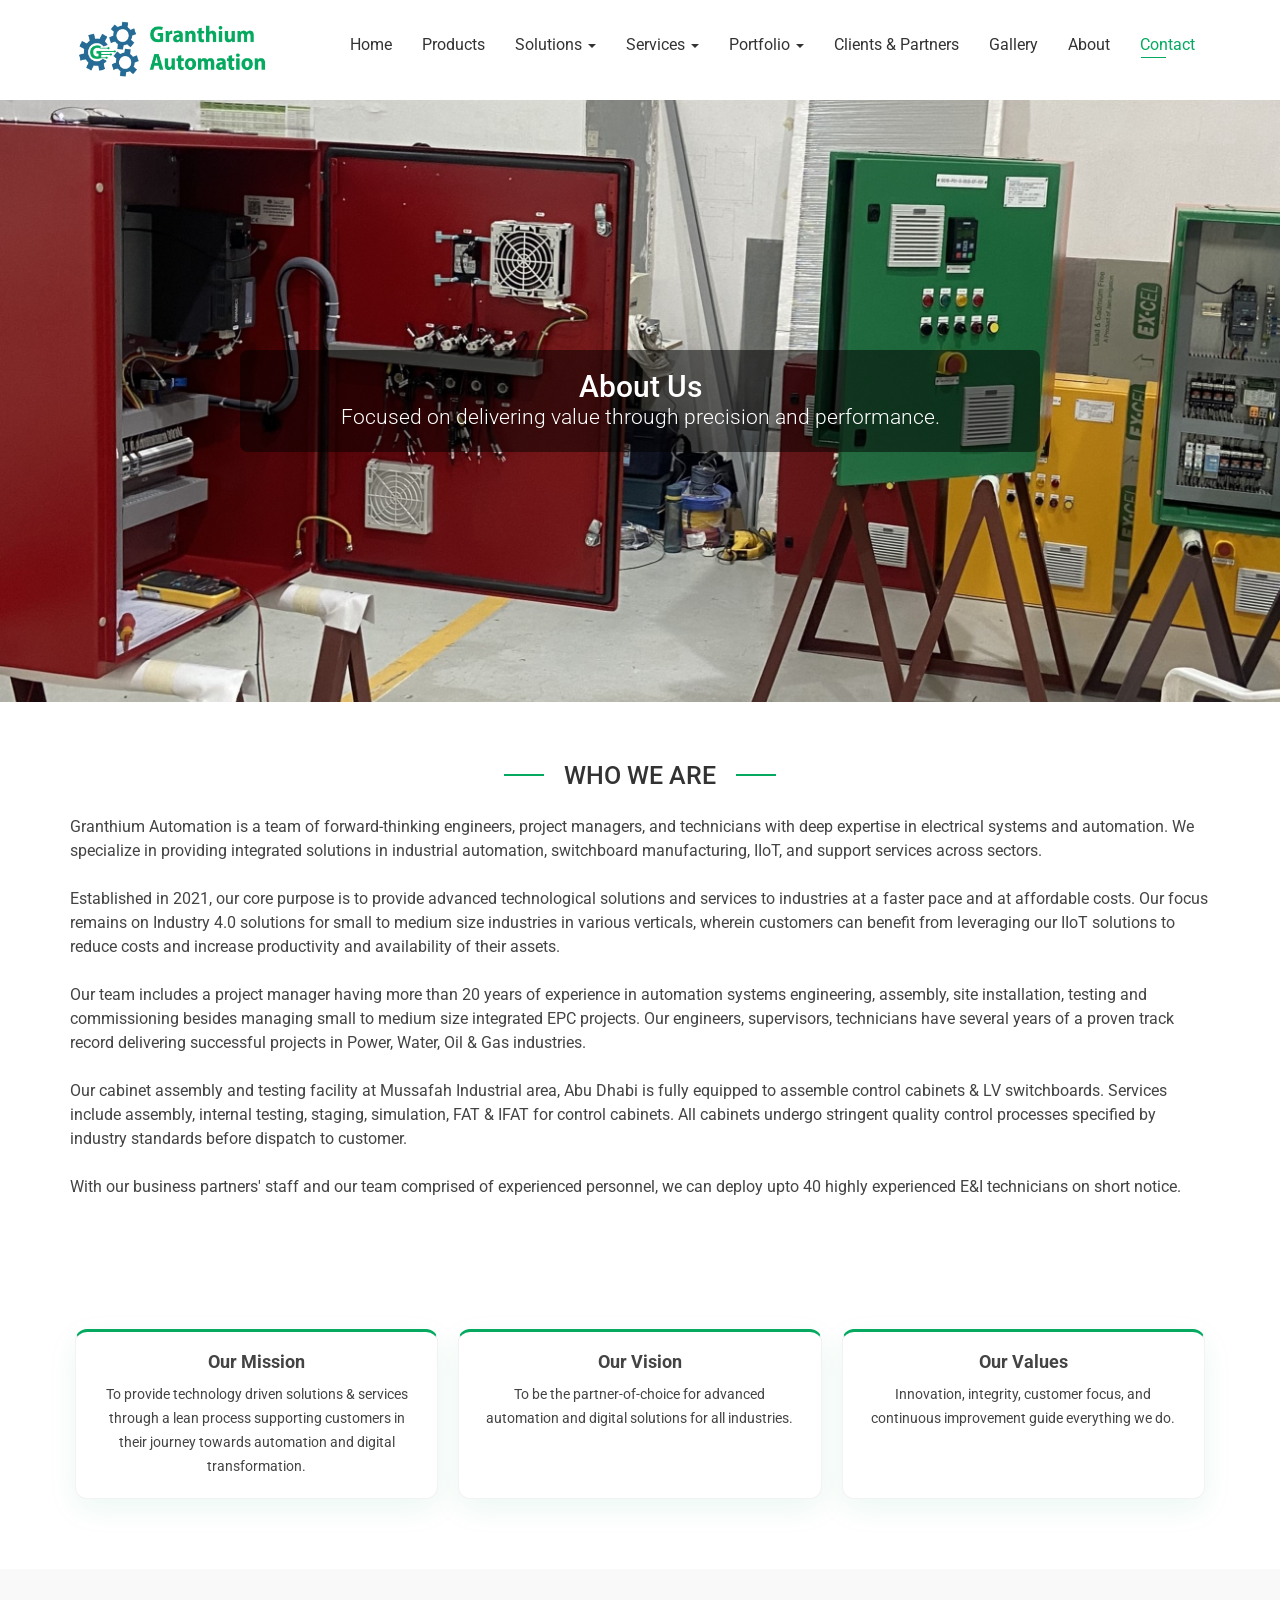
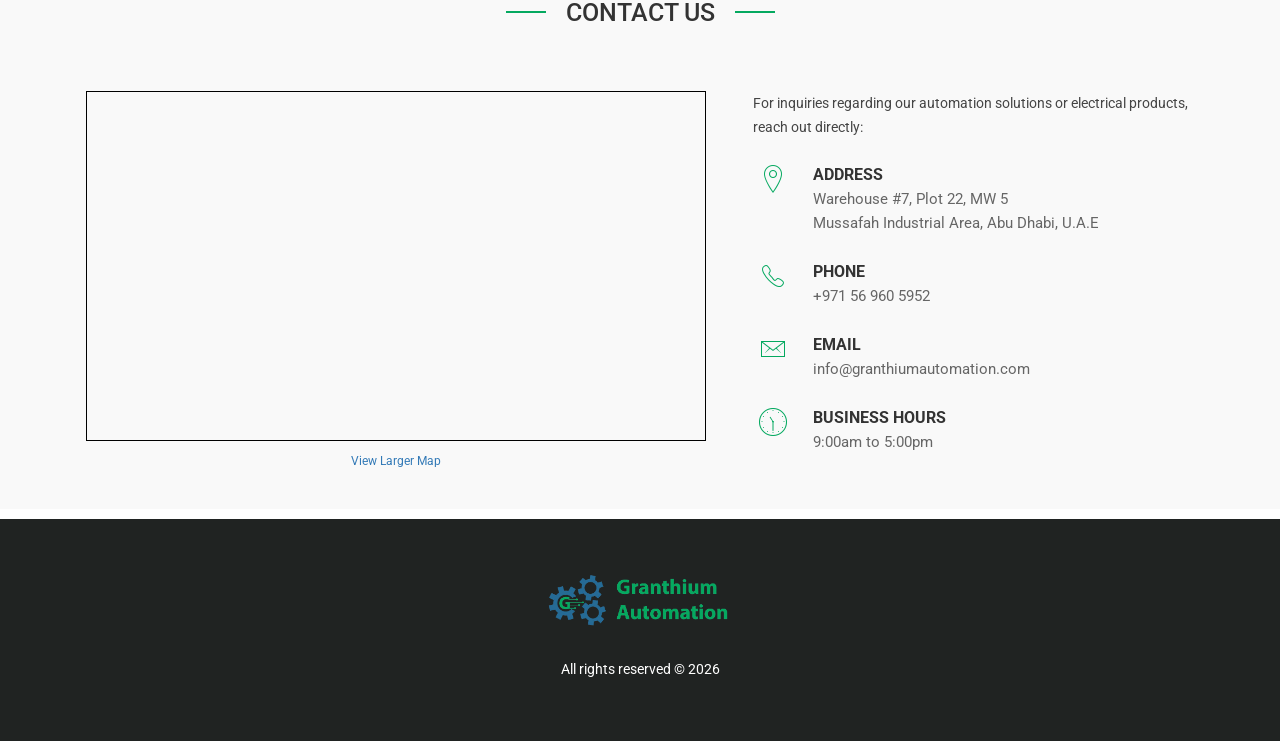
==== about.html @ 26c66a05 "del tab.css | clear links in heaad" ====
<!DOCTYPE html>
<html lang="en">

<head>
	<meta charset="UTF-8">
	<title>Granthium Automation</title>
	<link rel="icon" type="image/x-icon" href="img/favicon.png">

	<meta name="viewport" content="width=device-width, initial-scale=1">
	<meta name="description" content="Learn about Granthium Automation, a dynamic startup providing innovative control systems, IIoT, and electrical switchboard solutions since 2021.">

	<meta property="og:title" content="About Us - Granthium Automation">
	<meta property="og:image" content="%PUBLIC_URL%/img/banners/about2.jpeg">
	<meta property="og:description" content="Learn about Granthium Automation, a dynamic startup providing innovative control systems, IIoT, and electrical switchboard solutions since 2021.">
	<meta property="og:url" content="https://www.granthiumautomation.com/about.html">
	<meta property=”og:type” content=”website”>

	<!-- google fonts -->
	<link rel="preconnect" href="https://fonts.googleapis.com">
	<link rel="preconnect" href="https://fonts.gstatic.com" crossorigin>
	<link href="https://fonts.googleapis.com/css2?family=Lato:wght@100;300;400;700&family=Lora:ital@1&family=Montserrat:wght@400;700&family=Roboto:wght@100;300;400;500&display=swap" rel="stylesheet">
	

	<!-- Css link -->
	<!-- <link rel="stylesheet" href="https://code.ionicframework.com/ionicons/2.0.1/css/ionicons.min.css"> -->
	<link rel="stylesheet" href="css/ionicons.css">
	<link rel="stylesheet" href="css/owl.carousel.css">
	<link rel="stylesheet" href="css/owl.transitions.css">
	<link rel="stylesheet" href="css/animate.min.css">
	<link rel="stylesheet" href="css/lightbox.css">
	<link rel="stylesheet" href="css/bootstrap.min.css">
	<link rel="stylesheet" href="css/preloader.css">
	<link rel="stylesheet" href="css/style.css">
	<link rel="stylesheet" href="css/responsive.css">

</head>

<body id="top">
	<header id="navigation" class="navbar-fixed-top animated-header">
		<div class="container">
			<div class="navbar-header">
				<!-- responsive nav button -->
				<button type="button" class="navbar-toggle" data-toggle="collapse" data-target=".navbar-collapse">
					<span class="sr-only">Toggle navigation</span>
					<span class="icon-bar"></span>
					<span class="icon-bar"></span>
					<span class="icon-bar"></span>
				</button>
				<!-- /responsive nav button -->

				<!-- logo -->
				<div class="navbar-brand">
					<a href="index.html"><img src="img/logo1.png" height="60" width="200" alt="Granthium Logo"></a>
				</div>
				<!-- /logo -->
			</div>

			<!-- main nav -->
			<nav class="collapse navbar-collapse navbar-right" role="navigation">
				<ul id="nav" class="nav navbar-nav menu">
					<li><a href="index.html">Home</a></li>
					<li>
						<a href="products.html">Products </a>
					</li>
					<li class="dropdown">
						<a href="solutions.html" class="dropdown-toggle" data-toggle="dropdown">Solutions <b class="caret"></b></a>
						<ul class="dropdown-menu">
							<li><a href="solutions.html#automation">Industrial Automation</a></li>
							<li><a href="solutions.html#power-generation">Power Generation & Management</a></li>
							<li><a href="solutions.html#microgrid">Microgrid Solutions</a></li>
							<li><a href="solutions.html#training">Training & Simulation Modules</a></li>										</ul>
					</li>
					<li class="dropdown">
						<a href="services.html" class="dropdown-toggle" data-toggle="dropdown">Services <b class="caret"></b></a>
						<ul class="dropdown-menu">
							<li><a href="services.html">Overview</a></li>
							<li><a href="services.html#field">Field Installation</a></li>
							<li><a href="services.html#onsite">On Site Maintenance Support</a></li>
						</ul>
					</li>
					<li class="dropdown">
						<a href="portfolio.html" class="dropdown-toggle" data-toggle="dropdown">Portfolio <b class="caret"></b></a>
						<ul class="dropdown-menu">
							<li><a href="portfolio.html#oil">Oil & Gas/Chemical</a></li>
							<li><a href="portfolio.html#power">Power Generation</a></li>
							<li><a href="portfolio.html#water">Water & Waste</a></li>
                            <li><a href="portfolio.html#infra">Infrastructure</a></li>
							
						</ul>
					</li>
					<li><a href="partners.html">Clients & Partners</a></li>
					<li><a href="gallery.html">Gallery</a></li>
					<li><a href="about.html">About</a></li>
					<li><a href="index.html#contact-form">Contact</a></li>
				</ul>
			</nav>
			<!-- /main nav -->

		</div>
	</header>


	<div class="wrapper">

    <!-- Main About Section -->
        <section id="page-banner" class="about-banner">
            <div class="container">
            	<h2>About Us</h2>
            	<p class="lead">Focused on delivering value through precision and performance.</p>
            </div>
        </section>

        <section id="about-text" class="page-content section">
            <div class="container">
            <div class="row">
                <div class="col-md-12 wow fadeInUp">
					<div class="title">
                		<h2>Who We Are</h2>
					</div>
					<p>
							Granthium Automation is a team of forward-thinking engineers, project managers, and technicians with deep expertise in electrical systems and automation.
						We specialize in providing integrated solutions in industrial automation, switchboard manufacturing, IIoT, and support services across sectors.
					</p>
					<br>
					<p>
						Established in 2021, our core purpose is to provide advanced technological solutions and services to industries at a faster pace and at affordable costs. Our focus remains on Industry 4.0 solutions for small to medium size industries in various verticals, wherein customers can benefit from leveraging our IIoT solutions to reduce costs and increase productivity and availability of their assets.
						<br>
						<br>
						Our team includes a project manager having more than 20 years of experience in automation systems engineering, assembly, site installation, testing and commissioning besides managing small to medium size integrated EPC projects. Our engineers, supervisors, technicians have several years of a proven track record delivering successful projects in Power, Water, Oil & Gas industries.
						<br>
						<br>
						Our cabinet assembly and testing facility at Mussafah Industrial area, Abu Dhabi is fully equipped to assemble control cabinets & LV switchboards. Services include assembly, internal testing, staging, simulation, FAT & IFAT for control cabinets. All cabinets undergo stringent quality control processes specified by industry standards before dispatch to customer.
						<br>
						<br>
						With our business partners' staff and our team comprised of experienced personnel, we can deploy upto 40 highly experienced E&I technicians on short notice.
					</p>
                </div>
            </div>
            </div>
        </section>

        <section id="mission-vision" class="container">
            <div class="page-sections">
                <div class="page-card block text-center wow fadeInLeft">
                    <h3><strong> Our Mission </strong></h3>
                    <p>To provide technology driven solutions & services through a lean process supporting customers in their journey towards automation and digital transformation.</p>
                </div>
                <div class="page-card block text-center wow zoomIn">
                    <h3><strong>Our Vision </strong></h3>
                    <p>To be the partner-of-choice for advanced automation and digital solutions for all industries.</p>
                </div>
                <div class="page-card block text-center wow fadeInRight">
                    <h3><strong	>Our Values</strong></h3>
                    <p>Innovation, integrity, customer focus, and continuous improvement guide everything we do.</p>
                </div>
            </div>

        </section>

		<section id="contact-form" style="padding: 30px 0;">
			<div class="container">
				<div class="row">
					<div class="title">
						<h2>CONTACT US</h2>
					</div>
					<!-- map -->
					<div class="col-md-7 col">
						<div class="map">
							<div id="googleMap" style="text-align:center">
								<iframe 
								width="95%" 
								height="350" 
								src="https://www.openstreetmap.org/export/embed.html?bbox=54.46919023990632%2C24.341305013013017%2C54.473277926445014%2C24.34367301149957&amp;layer=mapnik&amp;marker=24.342489017790847%2C54.47123408317566" 
								style="border: 1px solid black">
								</iframe>
								<br/>
								<small><a target="_blank" href="https://www.openstreetmap.org/?mlat=24.342489&amp;mlon=54.471234#map=19/24.342489/54.471234">View Larger Map</a></small>
							</div>
						</div>
					</div>
					
					<div class="col-md-5 contact-info-block">
						<p>For inquiries regarding our automation solutions or electrical products, reach out directly:</p>
						<br>
						<div class="contact-item">
							<i class="ion-ios-location-outline"></i>
							<div class="contact-text">
								<strong>Address</strong>
								<p><a href="https://maps.app.goo.gl/gf9w8aL7QVT1Wx9f8" target="_blank">Warehouse #7, Plot 22, MW 5 <br>Mussafah Industrial Area, Abu Dhabi, U.A.E</a></p>
							</div>
						</div>

						<div class="contact-item">
							<i class="ion-ios-telephone-outline"></i>
							<div class="contact-text">
								<strong>Phone</strong>
								<p><a href="tel:+971569605952">+971 56 960 5952</a></p>
							</div>
						</div>

						<div class="contact-item">
							<i class="ion-ios-email-outline"></i>
							<div class="contact-text">
								<strong>Email</strong>
								<p><a href="mailto:info@granthiumautomation.com">info@granthiumautomation.com</a></p>
							</div>
						</div>
						<div class="contact-item">
							<i class="ion-ios-time-outline"></i>
							<div class="contact-text">
								<strong>Business Hours</strong>
								<p>9:00am to 5:00pm</p>
							</div>
						</div>
					</div>
				</div>
			</div>
		</section>

        <footer>
            <div class="container">
                <div class="row">
                    <div class="col-md-12">
                        <div class="block">
                            <a href="#"><img src="img/nobgfooterlogo.png" height="75" alt="footer logo"></a>
                            <p>All rights reserved © 2026</p>
                        </div>
                    </div>
                </div>
            </div>
        </footer>
    </div>
	

	<!-- load Js -->
	<script src="js/jquery-1.11.3.min.js"></script>
	<script src="js/bootstrap.min.js"></script>
	
	<script src="js/waypoints.min.js"></script>
	<script src="js/lightbox.js"></script>
	<script src="js/jquery.counterup.min.js"></script>
	<script src="js/owl.carousel.min.js"></script>
	<script src="js/html5lightbox.js"></script>
	<script src="js/jquery.mixitup.js"></script>
	<script src="js/wow.min.js"></script>
	<script src="js/jquery.scrollUp.js"></script>
	<script src="js/jquery.sticky.js"></script>
	<script src="js/jquery.nav.js"></script>
	<script src="js/main.js"></script>
</body>

</html>
---- css/preloader.css ----
#loading{
    background-color: #e74c3c;
    height: 100%;
    width: 100%;
    position: fixed;
    z-index: 1000;
    margin-top: 0px;
    top: 0px;
}
#loading-center{
    width: 100%;
    height: 100%;
    position: relative;
    }
#loading-center-absolute {
    position: absolute;
    left: 50%;
    top: 50%;
    height: 60px;
    width: 60px;
    margin-top: -30px;
    margin-left: -30px;
    -webkit-animation: loading-center-absolute 1s infinite;
    animation: loading-center-absolute 1s infinite;

}
.object{
    width: 20px;
    height: 20px;
    background-color: #FFF;
    float: left;
    -moz-border-radius: 50% 50% 50% 50%;
    -webkit-border-radius: 50% 50% 50% 50%;
    border-radius: 50% 50% 50% 50%;
    margin-right: 20px;
    margin-bottom: 20px;    
}
.object:nth-child(2n+0) {
    margin-right: 0px;

}
#object_one{
    -webkit-animation: object_one 1s infinite;
    animation: object_one 1s infinite;
    }
#object_two{
    -webkit-animation: object_two 1s infinite;
    animation: object_two 1s infinite;
    }   
#object_three{
    -webkit-animation: object_three 1s infinite;
    animation: object_three 1s infinite;
    }       
#object_four{
    -webkit-animation: object_four 1s infinite;
    animation: object_four 1s infinite;
    }       
    
@-webkit-keyframes loading-center-absolute{
100% {
    -ms-transform: rotate(360deg); 
    -webkit-transform: rotate(360deg); 
    transform: rotate(360deg); 
    }           
    
}       
@keyframes loading-center-absolute{
100% {
    -ms-transform: rotate(360deg); 
    -webkit-transform: rotate(360deg); 
    transform: rotate(360deg); 
    }
}   
    
    
                                

@-webkit-keyframes object_one{
50% {
    -ms-transform: translate(20px,20px); 
    -webkit-transform: translate(20px,20px);
    transform: translate(20px,20px);
    }
}       
@keyframes object_one{
50% {
     -ms-transform: translate(20px,20px); 
    -webkit-transform: translate(20px,20px);
    transform: translate(20px,20px);
    }
}


@-webkit-keyframes object_two{
50% {
    -ms-transform: translate(-20px,20px); 
    -webkit-transform: translate(-20px,20px);
    transform: translate(-20px,20px);
    }
}       
@keyframes object_two{
50% {
    -ms-transform: translate(-20px,20px); 
    -webkit-transform: translate(-20px,20px);
    transform: translate(-20px,20px);
    }
}



@-webkit-keyframes object_three{
50% {
    -ms-transform: translate(20px,-20px); 
    -webkit-transform: translate(20px,-20px);
    transform: translate(20px,-20px);
    }
}       
@keyframes object_three{
50% {
    -ms-transform: translate(20px,-20px); 
    -webkit-transform: translate(20px,-20px);
    transform: translate(20px,-20px);
    }
}



@-webkit-keyframes object_four{
50% {
    -ms-transform: translate(-20px,-20px); 
    -webkit-transform: translate(-20px,-20px);
    transform: translate(-20px,-20px);
    }
}       
@keyframes object_four{
50% {
    -ms-transform: translate(-20px,-20px); 
    -webkit-transform: translate(-20px,-20px);
    transform: translate(-20px,-20px);
    }
}
---- css/style.css ----
/* ==================
 *
 *google fonts 
 *
 *===================*/

/* ==================
 *
 *var section 
 *
 *===================*/
/*****  font size  ******/
/*****  Colors  ******/
/* ==================
 *
 *	Reset Class Css
 *
 *===================
 html {
  scroll-behavior: smooth;
  height: 100%;
  margin: 0;
}
*/
body {
  line-height: 24px;
  font-size: 14px;
  color: #05A960;
  font-weight: 400;
  color: #444;
  font-family: 'Roboto', sans-serif;
  height: 100%;
  margin: 0;

  display: flex;
  flex-direction: column;
}

h1 {
  font-size: 48px;
}
h2 {
  font-size: 30px;
}
h3 {
  font-size: 18px;
}
h4 {
  font-size: 16px;
}
p {
  margin: 0px;
}
h1,h2,h3,h4,h5,h6,p {
  font-family: 'Roboto', sans-serif;
  margin: 0px;
}
ul {
  padding: 0;
  margin: 0;
  list-style: none;
}
a,
a:active,
a:focus,
a:active {
  text-decoration: none !important;
}
/* ==================
 *
 *  Global Class 
 *
 *===================*/
.btn {
  font-size: 15px;
  text-transform: uppercase;
  font-weight: 300;
  padding: 12px 25px;
  border-radius: 0;
}
.nav > li > a:hover,
.nav > li > a:focus {
  background: transparent;
}
.title {
  text-align: center;
  padding-bottom: 70px;
}
.title h2 {
  color: #333;
  font-size: 25px;
  padding-bottom: 25px;
  text-transform: uppercase;
  display: inline-block;
  position: relative;
}

.title h2:before {
    content: '';
    width: 40px;
    height: 2px;
    background: #05A960;
    position: absolute;
    top: 12px;
    left: -60px;
}
.title h2:after {
    content: '';
    width: 40px;
    height: 2px;
    background: #05A960;
    position: absolute;
    top: 12px;
    right: -60px;
}
.title p {
  font-size: 16px;
  line-height: 24px;
  font-weight: 300;
  color: #817C7C;
}
#mixed-items .mix {
  display: none;
}
/* animation keyfrem */
@-webkit-keyframes wiggle {
  from {
    top: 10px;
  }
  to {
    top: 20px;
  }
}
@-moz-keyframes wiggle {
  from {
    top: 10px;
  }
  to {
    top: 20px;
  }
}
@-o-keyframes wiggle {
  from {
    top: 10px;
  }
  to {
    top: 20px;
  }
}
@keyframes wiggle {
  from {
    top: 10px;
  }
  to {
    top: 20px;
  }
}
/* ==================
 *
 *  section Class 
 *
 *===================*/
/* header style */
header {
  padding: 20px 0;
  background: #fff;
}
header .navbar {
  height: auto;
  margin-bottom: 0;
}
.is-sticky #navigation {
  background: #fff;
  z-index: 1000;
  transition: 0.3s;
  width: 100%;
  padding: 0;
}
.navbar-brand {
  padding: 0;
  height: auto;
}
.navbar-toggle {
  border-color: #333;
  transition: 0.3s;
}
.navbar-toggle .icon-bar {
  background: #333;
  transition: 0.3s;
}
.navbar-toggle:hover {
  border-color: rgb(5, 169, 96);
}
.navbar-toggle:hover .icon-bar {
  background: #05A960;
}
.menu a {
  color: #333;
  transition: 0.3s;
  position: relative;
  font-size: 16px;
}
.menu a:before {
  content: "";
  position: absolute;
  left: 16px;
  bottom: 12px;
  width: 0;
  height: 1px;
  background: #05A960;
  transition: 0.3s;
}
.menu a:hover {
  background: transparent;
  color: #05A960;
}

.menu .active a {
  color: #05A960;
}

.menu .active a:before{
  width: 25px;
}

.menu a:hover:before {
  width: 25px;
}
/* =================
   Home page style
   ================= */
#banner {
  background: url('../img/banner5.jpeg');
  background-size: cover;
  padding: 250px 0;
  position: relative;
}
#banner:before {
  position: absolute;
  z-index: 99;
  background: rgba(0, 0, 0, 0.4);
  top: 0;
  left: 0;
  right: 0;
  bottom: 0;
  content: '';
}
#banner .block {
  position: relative;
  z-index: 999;
  color: #fff;
}
#banner .block h1 {
  padding-bottom: 25px;
  /*font-size: 55px;*/
  font-size: clamp(28px, 4vw, 56px);
  font-weight: 500;
  color: #05A960;
}
#banner .block h2 {
  font-size: 18px;
  line-height: 30px;
  font-weight: 300;
}
#banner .block .btn-learn {
  border: 1px solid #fff;
  color: #fff;
  border-radius: 25px;
  margin: 0 7px;
  padding: 10px 22px;
  font-size: 14px;
  transition: 0.3s;
}
#banner .block .btn-learn:hover {
  border-color: #05A960;
  color: #05A960;
}
#banner .block .buttons {
  margin-top: 40px;
}
#banner .block .buttons a:first-child {
  margin-left: 0;
}
#banner .scrolldown {
  position: absolute;
  left: 50%;
  bottom: 18%;
}
#banner .scrolldown .scroll {
  border-radius: 100px;
  width: 25px;
  height: 45px;
  position: absolute;
  left: 50%;
  margin: 0 0 0 -15px;
  display: inline-block;
  border: 1px solid #fff;
  z-index: 99;
}
#banner .scrolldown .scroll:after {
  background: #fff;
  border-radius: 300px;
  width: 4px;
  height: 9px;
  position: absolute;
  top: 10px;
  left: 50%;
  margin: 0 0 0 -2px;
  display: block;
  content: " ";
  -webkit-animation: wiggle 0.5s linear 0s infinite alternate;
  -moz-animation: wiggle 0.5s linear 0s infinite alternate;
  -o-animation: wiggle 0.5s linear 0s infinite alternate;
  animation: wiggle 0.5s linear 0s infinite alternate;
}
#features {
  padding: 70px 0 50px 0;
}
#features .feature-block {
  padding-bottom: 35px;
}
#features .feature-block .icon-box {
  margin-bottom: 24px;
}
#features .feature-block .icon-box i {
  display: inline-block;
  line-height: 1;
  font-size: 60px;
  transition: 0.3s;
  color: #256B95;
}
#features .feature-block h4 {
  font-size: 20px;
  color: #333;
  position: relative;
  text-transform: none;
  margin-bottom: 10px;
  font-weight: 400;
}
#features .feature-block p {
  font-size: 15px;
  color: #333;
  line-height: 24px;
  font-weight: 300;
  margin-top: 20px;
  
}
#features .showcase-img {
  margin-top: 40px;
}

#control-cabinets .title {
  padding-bottom: 20px;
}
/*
#control-cabinets .graphic {
  max-width: 800px;
}
*/
#counter {
  background: url(../img/desktopphoto.jpg) no-repeat;
  background-size: cover;
  background-position: center;
  position: relative;
  text-align: center;
  padding: 100px 0;
}
#counter:before {
  content: "";
  position: absolute;
  top: 0;
  left: 0;
  width: 100%;
  height: 100%;
  background: rgba(0, 0, 0, 0.72);
}
#counter .title {
  position: relative;
}
#counter .title h2 ,#counter .title p {
  color: #fff;
}
#counter .block {
  margin-bottom: 20px;
}
#counter .block i {
  display: block;
  font-size: 40px;
  line-height: 1;
  padding-bottom: 20px;
  color: #05A960;
}
#counter .block span {
  line-height: 1;
  display: inline-block;
  color: #fff;
}
#counter .block .count-text {
  font-size: 36px;
}
#counter .block p {
  font-size: 18px;
  font-weight: 300;
  color: #fff;
  padding-top: 20px;
}
#portfolio {
  padding: 70px 0;
}
#portfolio .block .recent-work-mixMenu {
  padding-bottom: 40px;
  text-align: center;
}
#portfolio .block .recent-work-mixMenu ul li {
  display: inline-block;
  padding: 0;
}
#portfolio .block .recent-work-mixMenu ul li button {
  background: none;
  border: 0;
  font-size: 15px;
  color: #474747;
  margin: 0 20px;
  transition: 0.2s;
  text-transform: uppercase;
}
#portfolio .block .recent-work-mixMenu ul li button:hover {
  color: #256B95;
}
#portfolio .block .recent-work-mixMenu ul li button:focus {
  outline: 0;
}
#portfolio .block .recent-work-mixMenu ul li .active {
  color: #256B95;
}
#portfolio .block .recent-work-pic ul li {
  margin-bottom: 30px;
  position: relative;
}
#portfolio .block .recent-work-pic ul li:hover .overlay {
  opacity: 1;
}
#portfolio .block .recent-work-pic ul li:hover .overlay i {
  top: 40%;
  opacity: 1;
}
#portfolio .block .recent-work-pic ul li:hover .overlay h3 {
  bottom: 50%;
  opacity: 1;
}
#portfolio .block .recent-work-pic ul li .overlay {
  position: absolute;
  top: 23px;
  left: 38px;
  bottom: 23px;
  right: 38px;
  background: rgba(37, 106, 149, 0.5);
  transition: 0.3s;
  text-align: center;
  opacity: 0;
}
#portfolio .block .recent-work-pic ul li .overlay h3,
#portfolio .block .recent-work-pic ul li .overlay i {
  color: #fff;
  
}
#portfolio .block .recent-work-pic ul li .overlay h3 {
  bottom: 30%;
  left: 50%;
  opacity: 0;
  text-transform: uppercase;
  font-weight: 400;
  width: 100%;
  transition: 0.3s;
  position: absolute;
  transition-delay: 0.1s;
  transform: translateX(-50%);
}
#portfolio .block .recent-work-pic ul li .overlay i {
  top: 30%;
  opacity: 0;
  left: 50%;
  font-size: 50px;
  transition: 0.3s;
  transition-delay: 0s;
  position: absolute;
  transform: translate(-50%, 50%);
}
#portfolio .block .recent-work-pic ul li .overlay .overlay-content {
  position: absolute;
  top: 50%;
  left: 50%;
  transform: translate(-50%, -50%);
}

#html5-watermark {
  display: none !important;
}
#testimonial {
  padding: 77px 0;
}
#testimonial .col {
  position: relative;
  padding: 47px 60px;
  overflow: hidden;
}
#testimonial .col-md-6 {
    border: solid #dedede;
    border-width: 0 1px 1px 0;
    padding-bottom: 42px;
}
#testimonial .col-md-6:nth-child(3n) {
      border-right: 0;
}
#testimonial .col-md-6:nth-child(5n) {
      border-right: 0;
      border-bottom: 0;
}
#testimonial .col-md-6:nth-child(4n) {
  border-bottom: 0;
}
#testimonial .media .media-left {
  padding-right: 20px;
}
#testimonial .media .media-left a {
  position: relative;
  display: block;

}
#testimonial .media .media-left a:before {
  /*content: "\f347";*/
  position: absolute;
  left: 0;
  top: 0;
  width: 28px;
  height: 28px;
  border-radius: 100%;
  font-family: "Ionicons";
  background: #256a95;
  text-align: center;
  color: #fff;
  font-size: 13px;
  padding-top: 2px;
}

#testimonial .media .media-body {
  padding-top: 5px;
}
#testimonial .media .media-body h4 {
  color: #444;
  text-transform: uppercase;
  margin-bottom: 12px;
}
#testimonial .media .media-body p {
  font-size: 14px;
  font-family: 'Lora', serif;
  font-style: italic;
  color: #787878;
}

#pricing-table {
  padding: 100px 0 127px;
  /*background: #256B95;*/
}
#pricing-table .title h2,
#pricing-table .title p {
  color: #000;
}
#pricing-table .title h2:before, #pricing-table .title h2:after {
  background: #05A960;
}
#pricing-table .block {
  color: #000;
  margin-bottom: 60px;
  transition: all 0.2s ease-in-out;

}
#pricing-table .block:hover {
  /* Stronger glow on hover */
  box-shadow: 0 15px 35px rgba(37, 107, 149, 0.2);
  transform: translateY(-5px); /* Gentle lift effect */
  border-color: #256b95;       /* Highlight border on hover */
  transform: scale(1.05);
}
#pricing-table .block ul {
  border: 2px solid #256b95;
  padding: 35px 20px;
  min-height: 400px;
  display: flex;
  flex-direction: column;
  box-shadow: 0 4px 8px 7px rgba(37, 107, 149, 0.2);
}
#pricing-table .block ul li {
  padding: 10px 0;
}

#pricing-table .block ul li p {
  font-size: 16px;
}

#pricing-table .block ul li:first-child {
  margin-bottom: 26px;
}
#pricing-table .block ul li:first-child h3 {
  padding-bottom: 0;
  font-size: 20px;
  min-height: 72px;      /* adjust based on font-size */
  line-height: 24px;     /* 2 lines × 24px = 48px */
  display: block;
}
#pricing-table .block ul li:first-child p {
  font-size: 40px;
  line-height: 1;
  font-weight: 600;
}
#pricing-table .block ul li:first-child p span {
  font-size: 16px;
  font-weight: 300;
}
/*
#pricing-table .block ul li:last-child {
  color: #256B95;
  margin-top: 25px;
  margin-top: auto; 
}
  */
#pricing-table .block .btn-buy {
  border-color: #fff;
  border-radius: 25px;
  color: #256B95;
  font-size: 16px;
  display: inline-block;
  font-weight: 500;
  transition: 0.3s;
  background: #05A960;
  color: #fff;
}
#pricing-table .block .btn-buy {
    opacity: 0;
    -webkit-transition: -webkit-transform 0.3s, opacity 0.3s;
    transition: transform 0.3s, opacity 0.3s;
    -webkit-transform: translate3d(0, -15px, 0);
    transform: translate3d(0, -15px, 0);
}
#pricing-table .block:hover {
  background:rgba(255, 255, 255, 0.17);
}
#pricing-table .block:hover .btn-buy {
  opacity: 1;
  -webkit-transition: -webkit-transform 0.3s, opacity 0.3s;
    transition: transform 0.3s, opacity 0.3s;
    -webkit-transform: translate3d(0, 0px, 0);
    transform: translate3d(0, 0px, 0);
}
#contact-form {
  padding: 100px 0;
  background:#f9f9f9;
}
#contact-form .title {
  padding-bottom: 40px;
}
#contact-form form input,
#contact-form form textarea {
  padding: 24px 20px 0;
  border-color: #256B95;
  border-radius: 5px;
  font-size: 14px;
  color: #97a0af;
  box-shadow: none;
}
#contact-form form input {
  margin-bottom: 15px;
  padding: 24px 27px;
}
#contact-form form textarea {
  margin-bottom: 28px;
  min-height: 172px;
  resize: none;
}
#contact-form form button {
  float: right;
  color: #fff;
  font-size: 16px;
  padding: 17px 43px;
  background: #256B95;
  border-radius: 40px;
  font-weight: 600;
  border-color: transparent;
  transition: 0.3s;
}
#contact-form form button:hover {
  background: none;
  color: #256B95;
  border-color: #256B95;
}

.contact-info-block {
    padding-top: 0px;
}

.contact-item {
    display: flex;
    align-items: flex-start;
    margin-bottom: 25px; /* Spacing between sections */
}

.contact-item i {
    font-size: 32px;      /* Makes the icon large and clear */
    color: #05A960;      /* Your brand green */
    margin-right: 20px;   /* Space between icon and text */
    width: 40px;         /* Keeps icons aligned vertically */
    text-align: center;
}

.contact-text strong {
    display: block;
    font-size: 16px;
    text-transform: uppercase;
    color: #333;
}

.contact-text p {
    margin: 0;
    font-size: 15px;
    color: #666;
}

.contact-text a {
    color: #666;
    text-decoration: none;
    transition: 0.3s;
}

.contact-text a:hover {
    color: #05A960;
}
#footer-top iframe {
  width: 100%;
  height: 385px;
  transform: translateZ(0px);
  background-color: #ffffff;
  border: 0;
}
/** Google Map**/
/* line 125, ../../scss/_contact.scss */
.map #googleMap {
  min-height: 345px;
  -webkit-filter: #256a95;
  filter: #7cbae0;

}
/* ================ Home end ========================= */
/* =====================
   contact page style
   ===================== */
#global-header {
  background: url(../img/contact-slider-img.jpg);
  background-size: cover;
  background-position: center;
  padding: 150px 0 90px;
  text-align: center;
  position: relative;
}
#global-header:before {
  position: absolute;
  z-index: 99;
  background: rgba(60, 59, 72, 0.69);
  top: 0;
  left: 0;
  right: 0;
  bottom: 0;
  content: '';
  z-index: 1;
}
#global-header .block {
  position: relative;
  z-index: 10;
  color: #fff;
}
#global-header .block h1 {
  font-size: 50px;
  margin-top: 20px;
}
#global-header .block p {
  font-size: 15px;
  padding-top: 10px;
  font-family: 'Lora', serif;
}

/* ================ Contact end ========================= */
/* =====================
   Service page style
   ===================== */
#client-logo {
  padding-top: 50px;
  padding-bottom: 50px;
  text-align: center;
}
#client-logo a {
  padding: 14px 24px;
  display: block;
}
#client-logo a img {
  transition: 0.3s;
  margin: 0 auto;
}
#client-logo a:hover img {
  transform: scale(1.2);
}
footer {
  background: #202322;
  padding: 42px 0 65px 0;
  text-align: center;
  margin-top: 10px;
  
}
footer p {
  font-size: 14px;
  color: #fff;
  line-height: 1;
  padding-top: 26px;
}
/* =====================
   Blog Post
   ===================== */

/* ===== Fix dropdown link styles ===== */

.navbar-nav .dropdown-menu > li > a,
.navbar-nav .dropdown-menu > li > a:hover,
.navbar-nav .dropdown-menu > li > a:focus {
  text-decoration: none !important;
  border: none !important;
  background-image: none !important;
  color: #333 !important; /* Adjust if needed */
}

.navbar-nav .dropdown-menu > li > a::after,
.navbar-nav .dropdown-menu > li > a::before {
  content: none !important;
}
/* Targets the links inside the dropdown list */
.dropdown-menu > li > a {
    padding-top: 10px;
    padding-bottom: 10px;
}
.dropdown-menu > li > a:hover{
  background-color: #e4f7ee;
}
/* Targets the container of the dropdown items */
.navbar-nav .dropdown-menu {
    border: 2px solid #05A960; /* Using your green brand color from the toggle */
    border-radius: 4px;        /* Optional: rounds the corners slightly */
    box-shadow: 0 6px 12px rgba(0,0,0,.175); /* Optional: adds depth */
    
}
/* About us Page Banner*/
#about-text {
  padding: 60px 0;
}

#about-text .title{
  padding-bottom:0px;
}
#about-text p{
  font-size: 16px;
}
#mission-vision {
  padding: 30px 0;
}
#mission-vision h3{
  padding-bottom: 10px;
}
#page-banner {
  background-size: cover;
  padding: 250px 0;
  position: relative;
}

#page-banner:before {
  position: absolute;
  z-index: 99;
  /*background: rgba(0, 0, 0, 0.4);*/
  top: 0;
  left: 0;
  right: 0;
  bottom: 0;
  content: '';
}

.page-sections {
  display: flex;
  flex-wrap: wrap;
  gap: 20px;
  justify-content: center;
  margin-top: 40px;
  margin: 40px 20px 40px 20px;
}

.page-card {
  flex: 1 1 250px;
  background: #ffffff;
  padding: 20px;
  border-radius: 12px;
  text-align: center;
  box-shadow: 0 10px 30px rgba(5, 169, 96, 0.08);
  border: 1px solid rgba(0, 0, 0, 0.05); /* Soft border */
  border-top: 3px solid #05A960;

  transition: all 0.2s ease-in-out;
}
.page-card:hover {
  /* Stronger glow on hover */
  box-shadow: 0 15px 35px rgba(5, 169, 96, 0.15);
  transform: translateY(-5px); /* Gentle lift effect */
  border-color: #05A960;       /* Highlight border on hover */
}

#page-banner .container {
  position: relative;
  z-index: 2;
  background: rgba(0, 0, 0, 0.5); /* semi-transparent dark box */
  padding: 20px 40px;
  border-radius: 8px;
  color: #fff;
  max-width: 800px;
  display: flex;
  flex-direction: column;
}

#page-banner h2,
#page-banner .lead {
  color: #fff;
  margin: 0;
  text-align:center;
}

.about-banner {
  background-image: url('../img/banners/about2.jpeg');
}

.product-banner {
  background: url('../img/banners/products.jpeg');
}

.services-banner {
  background: url('../img/banners/services3.jpg');
}

.solutions-banner {
  background: url('../img/banners/solutions.jpeg');
}

.portfolio-banner  {
  background: url('../img/banners/portfolio.jpeg');
}

/* ---solutions.html --- */
#sol-intro-section {
  padding: 100px 0 60px;
}
#sol-intro-section .title p {
  color: #000;
}

.section-box {
  padding: 30px 15px;
  background-color: #f8f9fa; /* Light gray background */
  margin-top: 60px;
  margin-bottom: 60px;
  border-top: 1px solid #ddd;
  border-bottom: 1px solid #ddd;
}

.section-box h2 {
  font-size: 20px;
  margin-top: 20px;
  margin-bottom: 15px;
  font-weight: 600;
  color: #2c3e50;
}

.section-box p {
  font-size: 14px;
  color: #555;
}

.section-box .btn-custom {
  margin-top: 10px;
  padding: 8px 20px;
  border-radius: 25px;
  font-size: 14px;
  font-weight: 600;
  transition: 0.3s ease;
  background-color: #256B95;
}

.section-box .btn-custom:hover {
  background-color: #05A960;
  color: #fff;
  border-color: #256B95;
}

.section-icon {
  width: 80px;
  height: 80px;
  object-fit: cover;
  border-radius: 50%;
  margin-bottom: 15px;
}
.section-box ul {
  padding-left: 20px;
  margin-bottom: 20px;
}

.section-box ul li {
  margin-bottom: 8px;
  font-size: 14px;
  color: #444;
}

.section-image {
  max-width: 100%;
  height: auto;
  border-radius: 10px;
  margin-top: 20px;
}

/* IIoT Section Styling */
.iiot-section {
  margin-top: 80px;
  margin-bottom: 80px;
}

.iiot-title {
  font-weight: 700;
  text-transform: uppercase;
  margin-bottom: 10px;
  margin-top: 10px;
  color: #222;
}

.iiot-subtitle {
  font-weight: 400;
  color: #555;
  margin-bottom: 25px;
}

.iiot-text p {
  font-size: 15px;
  line-height: 1.7;
  color: #333;
  margin-bottom: 15px;
}

.iiot-benefits {
  padding-left: 18px;
  margin-top: 15px;
}

.iiot-benefits li {
  margin-bottom: 8px;
  font-size: 14px;
  color: #444;
  list-style: disc;
}
/*
.iiot-benefits li > ul > li{
  margin-top: 10px;
  margin-left: 40px;
  font-size: 14px;
  color: #444;
  list-style: circle;
}
*/
.iiot-image {
  text-align: right;
}

.iiot-image img {
  max-width: 100%;
  border-radius: 8px;
  box-shadow: 0 0 8px rgba(0,0,0,0.1);
}

html {
  scroll-padding-top: 100px; /* same height as sticky header */
}

/* --partners.html-- */
.wrapper {
    margin-top: 100px;
    min-height: 80vh; /* This ensures the content area takes up at least 80% of the screen height */
    display: flex;
    flex: 1 0 auto;
    flex-direction: column;
    justify-content: space-between;
}
@media (max-width: 1199px) and (min-width: 992px) {
  #partners {
    padding: 70px 0;
  }
}
.partner-title {
  text-align: center;

}
.partner-heading {
    color: #333;
    font-weight: 700;
    margin-bottom: 25px;
    position: relative;
    padding-bottom: 10px;
}
.partner-heading::after {
    content: '';
    position: absolute;
    bottom: 0;
    width: 50px;
    height: 3px;
    background: #05A960;
}

.partner-text p {
  font-size: 15px;
  line-height: 1.7;
  color: #333;
  margin-bottom: 15px;
}
.partner-image {
  text-align: right;
}

.partner-image img {
  max-width: 100%;
  border-radius: 8px;
  box-shadow: 0 0 8px rgba(0,0,0,0.1);
}

/* --products.html-- */
/* Sidebar Styling */
.product-sidebar {
    background: #fdfdfd;
    border: 1px solid #eee;
    border-radius: 4px;
    overflow: hidden;
}
/* 1. Large Desktop Behavior (992px and up) */

@media (min-width: 1200px) {
    .productcontainer{
      width: 1600px;
    }
    #product-sidebar.affix {
        position: fixed;
        top: 155px; /* Space below your fixed navbar */
        width: 370px; /* Fixed width for the 1/4 column */
        z-index: 100; /* Lower than navbar (usually 1030) but higher than content */
        max-height: 750px;
        overflow-y: auto; /* Adds vertical scrollbar when needed */
        overflow-x: hidden; /* Hides horizontal scrollbar */
        scrollbar-width: thin;
    }

    #product-sidebar.affix-top {
        position: static; /* Stays in the grid until scroll reaches offset */
        width: auto;
    }

    #product-sidebar.affix-bottom {
        position: absolute; /* Prevents sidebar from scrolling into footer */
        width: 262.5px; /* Fixed width for the 1/4 column */

    }
    .col-md-3 {
        position: relative;
    }
}

/* 2. Small Desktop Behavior (992px to 1199px) */
@media (max-width: 1199px) and (min-width: 992px) {
    #product-sidebar.affix {
        position: fixed;
        top: 155px; /* Space below your fixed navbar */
        width: 212.5px; /* Fixed width for the 1/4 column */
        z-index: 100; /* Lower than navbar (usually 1030) but higher than content */
        transition: all 0.3s;
        max-height: 450px;
        overflow-y: auto; /* Adds vertical scrollbar when needed */
        overflow-x: hidden; /* Hides horizontal scrollbar */
    }

    #product-sidebar.affix-top {
        position: static; /* Stays in the grid until scroll reaches offset */
        width: auto;
        transition: all 0.3s;

    }

    #product-sidebar.affix-bottom {
        position: absolute; /* Prevents sidebar from scrolling into footer */
        width: 212.5px;
    }
    .col-md-3 {
        position: relative;
    }
}

/* 3. Mobile Behavior (Everything below 991px) */
@media (max-width: 991px) {
    #product-sidebar.affix, 
    #product-sidebar.affix-top {
        position: static !important; /* Force sidebar to stay in normal flow */
        width: 100% !important;
        margin-bottom: 30px;
    }
}

.sidebar-title {
    background: #05A960; /* Company Green */
    color: #fff;
    padding: 15px;
    margin: 0;
    font-weight: 500;
    text-transform: uppercase;
    font-size: 14px;
}

.product-sidebar ul li a {
    color: #333;
    border-radius: 0;
    border-bottom: 1px solid #eee;
    padding: 12px 20px;
    transition: all 0.1s;
}

.product-sidebar ul li.active a,
.product-sidebar ul li a:hover {
    background-color: #f4f4f4 !important;
    color: #05A960 !important;
    border-left: 4px solid #05a960;
}

/* Content Area Styling */
.product-detail-block {
    margin-bottom: 60px;
    scroll-padding-top: 115px; /* adjust to your navbar height */
}

.section-heading {
    color: #333;
    font-weight: 700;
    margin-bottom: 25px;
    position: relative;
    padding-bottom: 10px;
}

.section-heading::after {
    content: '';
    position: absolute;
    left: 0;
    bottom: 0;
    width: 50px;
    height: 3px;
    background: #05A960;
}

.product-image-wrapper {
    margin-bottom: 25px;
    /*border: 1px solid #eee; */
    padding: 5px;
    background: #fff;
}

.product-description p {
    font-size: 16px;
    line-height: 1.8;
    color: #666;
}

.product-separator {
    margin: 40px 0;
    border-top: 1px solid #eee;
}


/*image.css*/
/* Image style */
#scrollUp {
    background-image: url("../img/top.png");
    bottom: 30px;
    right: 20px;
    width: 38px;    /* Width of image */
    height: 38px;   /* Height of image */
    text-indent: -9999px;
}
---- css/responsive.css ----
/* =====================
   desktop
   min-width: 768px;
   max-width: 1024px;

===================== */

@media (min-width: 768px) and (max-width: 1024px) {
  #team .team-overlay {
    padding: 10px;
  }
}

/* =====================

   Tablets
   min-width: 640px;
   max-width: 767px;

===================== */

@media (min-width: 640px) and (max-width: 767px) {
  #pricing-table .col {
    margin-bottom: 20px;
  }
  #contact-form .col {
    margin-bottom: 20px;
  }

}

/* =====================

   Small Devices
   min-width: 320px;
   max-width: 479px;

===================== */

@media (min-width: 320px) and (max-width: 479px) {
  #banner {
    text-align: center;
  }
  #banner .block .buttons a:first-child {
    margin-left: 7px;
    margin-bottom: 10px;
  }
  #testimonial .col {
    padding: 20px;
    text-align: center;
  }
  #testimonial .media .media-left {
    display: block;
    padding-right: 0;
  }
  #testimonial .media .media-left a {
    height: 78px;
    width: 78px;
    margin: 0 auto;
  }
  #testimonial .media .media-body {
    padding-right: 0;
  }
  #team .col {
    margin-bottom: 20px;
  }
  #pricing-table .col {
    margin-bottom: 20px;
  }
  #contact-form .col {
    margin-bottom: 20px;
  }

}
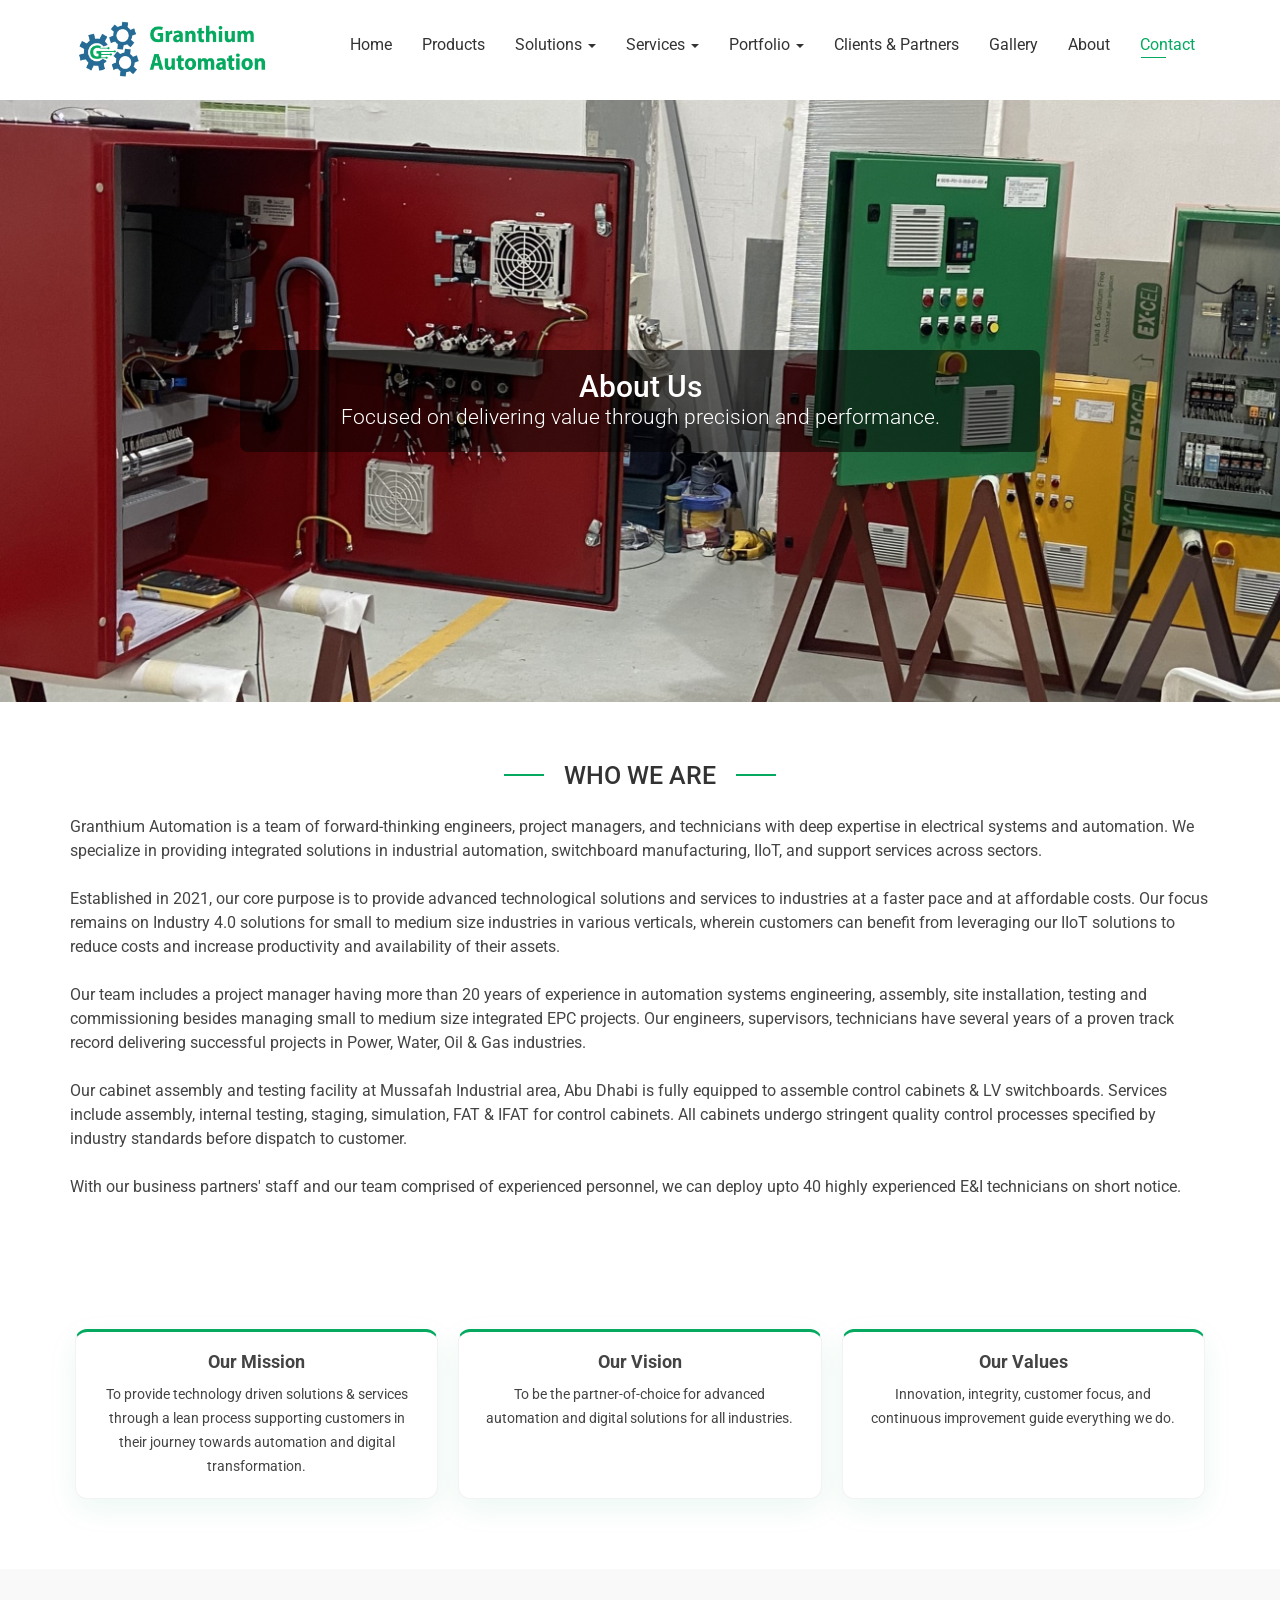
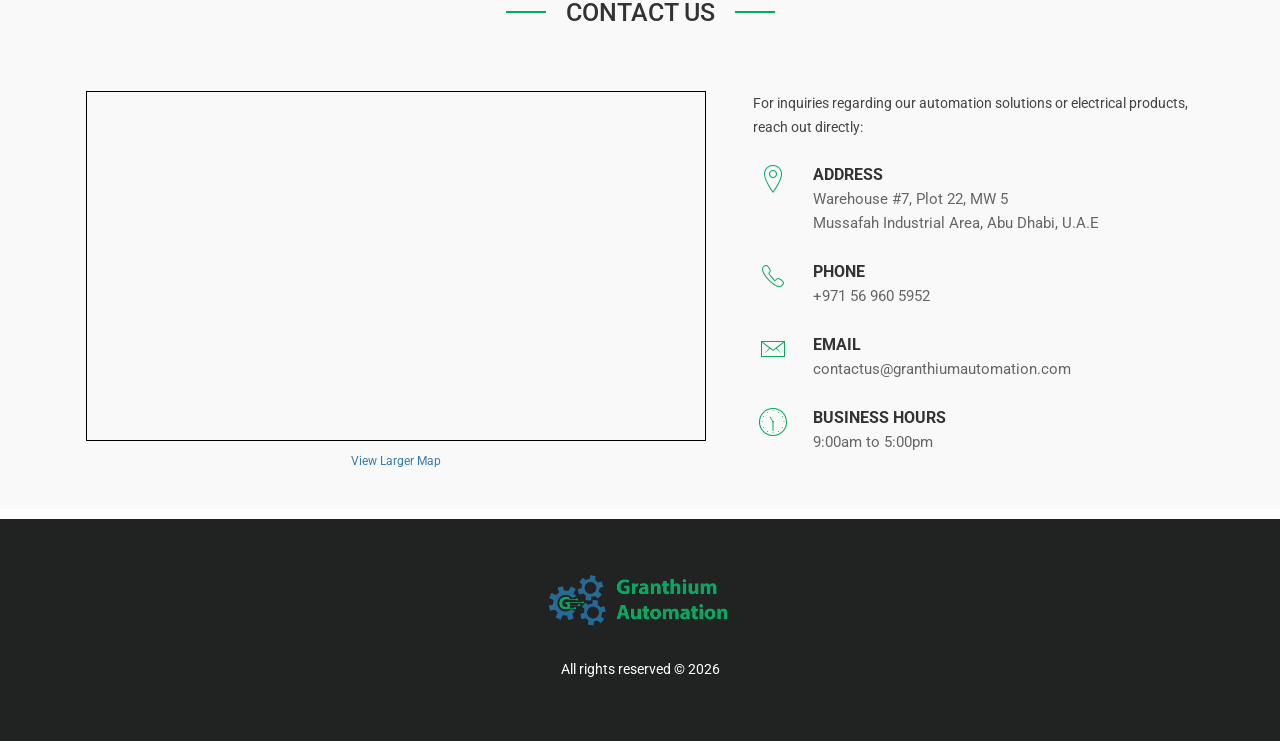
==== commit 52c0befb: "og:image tags added | contactus email added" ====
--- a/about.html
+++ b/about.html
@@ -10,7 +10,7 @@
 	<meta name="description" content="Learn about Granthium Automation, a dynamic startup providing innovative control systems, IIoT, and electrical switchboard solutions since 2021.">
 
 	<meta property="og:title" content="About Us - Granthium Automation">
-	<meta property="og:image" content="%PUBLIC_URL%/img/banners/about2.jpeg">
+	<meta property="og:image" content="https://www.granthiumautomation.com/img/banners/about2.jpeg">
 	<meta property="og:description" content="Learn about Granthium Automation, a dynamic startup providing innovative control systems, IIoT, and electrical switchboard solutions since 2021.">
 	<meta property="og:url" content="https://www.granthiumautomation.com/about.html">
 	<meta property=”og:type” content=”website”>
@@ -22,7 +22,7 @@
 	
 
 	<!-- Css link -->
-	<!-- <link rel="stylesheet" href="https://code.ionicframework.com/ionicons/2.0.1/css/ionicons.min.css"> -->
+	
 	<link rel="stylesheet" href="css/ionicons.css">
 	<link rel="stylesheet" href="css/owl.carousel.css">
 	<link rel="stylesheet" href="css/owl.transitions.css">
@@ -202,7 +202,7 @@
 							<i class="ion-ios-email-outline"></i>
 							<div class="contact-text">
 								<strong>Email</strong>
-								<p><a href="mailto:info@granthiumautomation.com">info@granthiumautomation.com</a></p>
+								<p><a href="mailto:contactus@granthiumautomation.com">contactus@granthiumautomation.com</a></p>
 							</div>
 						</div>
 						<div class="contact-item">
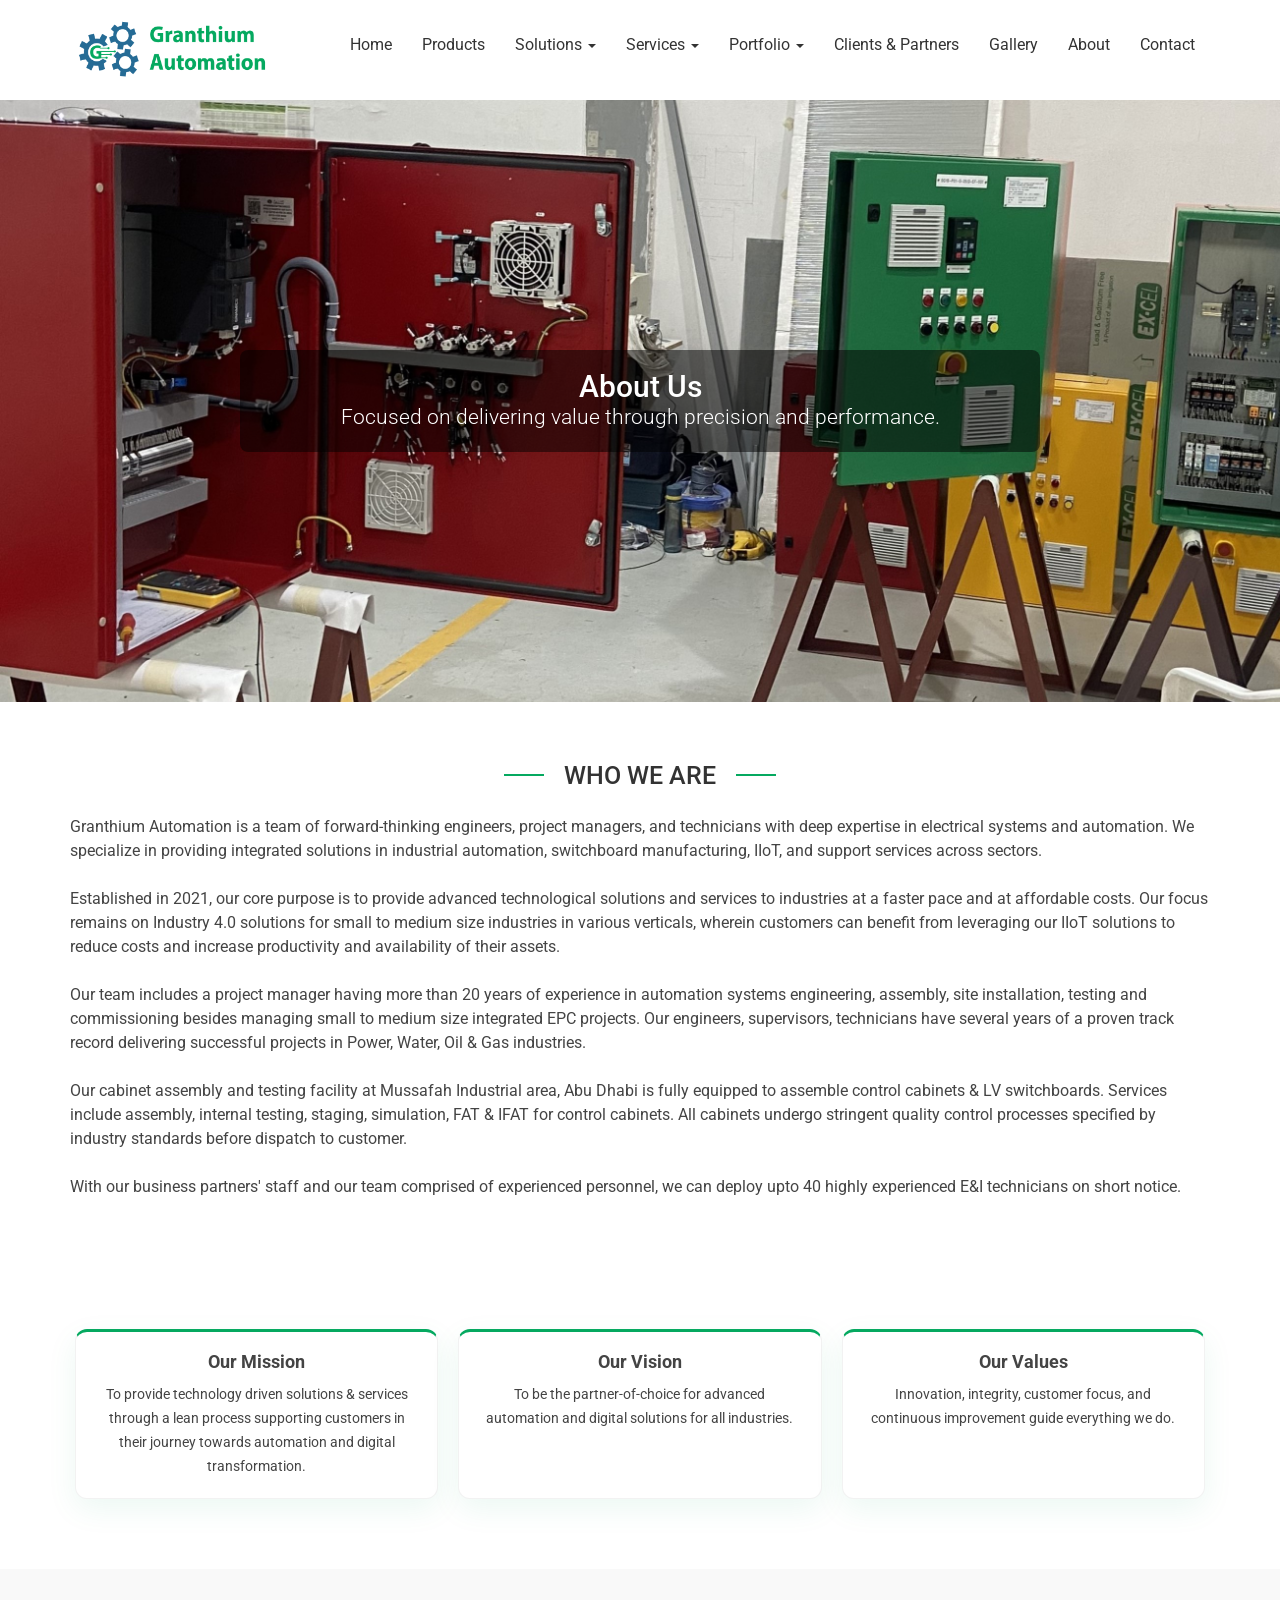
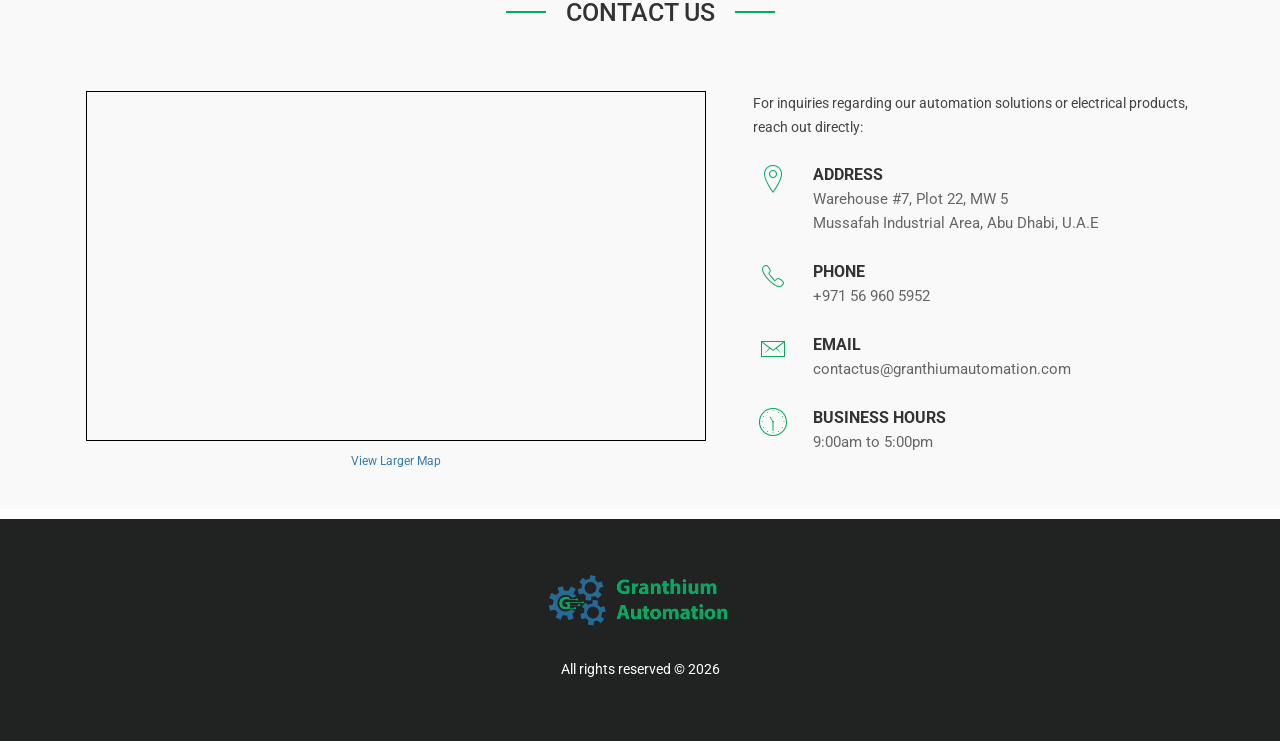
==== commit 1f062e05: "bundled css" ====
--- a/about.html
+++ b/about.html
@@ -18,20 +18,11 @@
 	<!-- google fonts -->
 	<link rel="preconnect" href="https://fonts.googleapis.com">
 	<link rel="preconnect" href="https://fonts.gstatic.com" crossorigin>
-	<link href="https://fonts.googleapis.com/css2?family=Lato:wght@100;300;400;700&family=Lora:ital@1&family=Montserrat:wght@400;700&family=Roboto:wght@100;300;400;500&display=swap" rel="stylesheet">
+	<link href="https://fonts.googleapis.com/css2?family=Lora:ital@1&family=Poppins:ital,wght@0,600&family=Roboto:wght@100;300;400;500&display=swap" rel="stylesheet">
 	
-
 	<!-- Css link -->
-	
-	<link rel="stylesheet" href="css/ionicons.css">
-	<link rel="stylesheet" href="css/owl.carousel.css">
-	<link rel="stylesheet" href="css/owl.transitions.css">
-	<link rel="stylesheet" href="css/animate.min.css">
-	<link rel="stylesheet" href="css/lightbox.css">
-	<link rel="stylesheet" href="css/bootstrap.min.css">
-	<link rel="stylesheet" href="css/preloader.css">
-	<link rel="stylesheet" href="css/style.css">
-	<link rel="stylesheet" href="css/responsive.css">
+	<link rel="stylesheet" href="css/bundle.css">
+
 
 </head>
 
--- a/css/bundle.css
+++ b/css/bundle.css
@@ -0,0 +1,5714 @@
+/*bootstrap.min.css*/
+/*!
+ * Bootstrap v3.3.5 (http://getbootstrap.com)
+ * Copyright 2011-2015 Twitter, Inc.
+ * Licensed under MIT (https://github.com/twbs/bootstrap/blob/master/LICENSE)
+ */
+/*! normalize.css v3.0.3 | MIT License | github.com/necolas/normalize.css */
+html{font-family:sans-serif;-webkit-text-size-adjust:100%;-ms-text-size-adjust:100%}body{margin:0}article,aside,details,figcaption,figure,footer,header,hgroup,main,menu,nav,section,summary{display:block}audio,canvas,progress,video{display:inline-block;vertical-align:baseline}audio:not([controls]){display:none;height:0}[hidden],template{display:none}a{background-color:#fff0}a:active,a:hover{outline:0}abbr[title]{border-bottom:1px dotted}b,strong{font-weight:700}dfn{font-style:italic}h1{margin:.67em 0;font-size:2em}mark{color:#000;background:#ff0}small{font-size:80%}sub,sup{position:relative;font-size:75%;line-height:0;vertical-align:baseline}sup{top:-.5em}sub{bottom:-.25em}img{border:0}svg:not(:root){overflow:hidden}figure{margin:1em 40px}hr{height:0;-webkit-box-sizing:content-box;-moz-box-sizing:content-box;box-sizing:content-box}pre{overflow:auto}code,kbd,pre,samp{font-family:monospace,monospace;font-size:1em}button,input,optgroup,select,textarea{margin:0;font:inherit;color:inherit}button{overflow:visible}button,select{text-transform:none}button,html input[type=button],input[type=reset],input[type=submit]{-webkit-appearance:button;cursor:pointer}button[disabled],html input[disabled]{cursor:default}button::-moz-focus-inner,input::-moz-focus-inner{padding:0;border:0}input{line-height:normal}input[type=checkbox],input[type=radio]{-webkit-box-sizing:border-box;-moz-box-sizing:border-box;box-sizing:border-box;padding:0}input[type=number]::-webkit-inner-spin-button,input[type=number]::-webkit-outer-spin-button{height:auto}input[type=search]{-webkit-box-sizing:content-box;-moz-box-sizing:content-box;box-sizing:content-box;-webkit-appearance:textfield}input[type=search]::-webkit-search-cancel-button,input[type=search]::-webkit-search-decoration{-webkit-appearance:none}fieldset{padding:.35em .625em .75em;margin:0 2px;border:1px solid silver}legend{padding:0;border:0}textarea{overflow:auto}optgroup{font-weight:700}table{border-spacing:0;border-collapse:collapse}td,th{padding:0}
+/*! Source: https://github.com/h5bp/html5-boilerplate/blob/master/src/css/main.css */
+@media print{*,:after,:before{color:#000!important;text-shadow:none!important;background:0 0!important;-webkit-box-shadow:none!important;box-shadow:none!important}a,a:visited{text-decoration:underline}a[href]:after{content:" ("attr(href) ")"}abbr[title]:after{content:" ("attr(title) ")"}a[href^="javascript:"]:after,a[href^="#"]:after{content:""}blockquote,pre{border:1px solid #999;page-break-inside:avoid}thead{display:table-header-group}img,tr{page-break-inside:avoid}img{max-width:100%!important}h2,h3,p{orphans:3;widows:3}h2,h3{page-break-after:avoid}.navbar{display:none}.btn>.caret,.dropup>.btn>.caret{border-top-color:#000!important}.label{border:1px solid #000}.table{border-collapse:collapse!important}.table td,.table th{background-color:#fff!important}.table-bordered td,.table-bordered th{border:1px solid #ddd!important}}@font-face{font-family:'Glyphicons Halflings';src:url(../fonts/glyphicons-halflings-regular.eot);src:url(../fonts/glyphicons-halflings-regular.eot?#iefix) format('embedded-opentype'),url(../fonts/glyphicons-halflings-regular.woff2) format('woff2'),url(../fonts/glyphicons-halflings-regular.woff) format('woff'),url(../fonts/glyphicons-halflings-regular.ttf) format('truetype'),url(../fonts/glyphicons-halflings-regular.svg#glyphicons_halflingsregular) format('svg')}*{-webkit-box-sizing:border-box;-moz-box-sizing:border-box;box-sizing:border-box}:after,:before{-webkit-box-sizing:border-box;-moz-box-sizing:border-box;box-sizing:border-box}html{font-size:10px;-webkit-tap-highlight-color:#fff0}body{font-family:"Helvetica Neue",Helvetica,Arial,sans-serif;font-size:14px;line-height:1.42857143;color:#333;background-color:#fff}button,input,select,textarea{font-family:inherit;font-size:inherit;line-height:inherit}a{color:#337ab7;text-decoration:none}a:focus,a:hover{color:#23527c;text-decoration:underline}a:focus{outline:thin dotted;outline:5px auto -webkit-focus-ring-color;outline-offset:-2px}figure{margin:0}img{vertical-align:middle}.carousel-inner>.item>a>img,.carousel-inner>.item>img,.img-responsive,.thumbnail a>img,.thumbnail>img{display:block;max-width:100%;height:auto}.img-rounded{border-radius:6px}.img-thumbnail{display:inline-block;max-width:100%;height:auto;padding:4px;line-height:1.42857143;background-color:#fff;border:1px solid #ddd;border-radius:4px;-webkit-transition:all .2s ease-in-out;-o-transition:all .2s ease-in-out;transition:all .2s ease-in-out}.img-circle{border-radius:50%}hr{margin-top:20px;margin-bottom:20px;border:0;border-top:1px solid #eee}.sr-only{position:absolute;width:1px;height:1px;padding:0;margin:-1px;overflow:hidden;clip:rect(0,0,0,0);border:0}.sr-only-focusable:active,.sr-only-focusable:focus{position:static;width:auto;height:auto;margin:0;overflow:visible;clip:auto}[role=button]{cursor:pointer}.h1,.h2,.h3,.h4,.h5,.h6,h1,h2,h3,h4,h5,h6{font-family:inherit;font-weight:500;line-height:1.1;color:inherit}.h1 .small,.h1 small,.h2 .small,.h2 small,.h3 .small,.h3 small,.h4 .small,.h4 small,.h5 .small,.h5 small,.h6 .small,.h6 small,h1 .small,h1 small,h2 .small,h2 small,h3 .small,h3 small,h4 .small,h4 small,h5 .small,h5 small,h6 .small,h6 small{font-weight:400;line-height:1;color:#777}.h1,.h2,.h3,h1,h2,h3{margin-top:20px;margin-bottom:10px}.h1 .small,.h1 small,.h2 .small,.h2 small,.h3 .small,.h3 small,h1 .small,h1 small,h2 .small,h2 small,h3 .small,h3 small{font-size:65%}.h4,.h5,.h6,h4,h5,h6{margin-top:10px;margin-bottom:10px}.h4 .small,.h4 small,.h5 .small,.h5 small,.h6 .small,.h6 small,h4 .small,h4 small,h5 .small,h5 small,h6 .small,h6 small{font-size:75%}.h1,h1{font-size:36px}.h2,h2{font-size:30px}.h3,h3{font-size:24px}.h4,h4{font-size:18px}.h5,h5{font-size:14px}.h6,h6{font-size:12px}p{margin:0 0 10px}.lead{margin-bottom:20px;font-size:16px;font-weight:300;line-height:1.4}@media (min-width:768px){.lead{font-size:21px}}.small,small{font-size:85%}.mark,mark{padding:.2em;background-color:#fcf8e3}.text-left{text-align:left}.text-right{text-align:right}.text-center{text-align:center}.text-justify{text-align:justify}.text-nowrap{white-space:nowrap}.text-lowercase{text-transform:lowercase}.text-uppercase{text-transform:uppercase}.text-capitalize{text-transform:capitalize}.text-muted{color:#777}.text-primary{color:#337ab7}a.text-primary:focus,a.text-primary:hover{color:#286090}.text-success{color:#3c763d}a.text-success:focus,a.text-success:hover{color:#2b542c}.text-info{color:#31708f}a.text-info:focus,a.text-info:hover{color:#245269}.text-warning{color:#8a6d3b}a.text-warning:focus,a.text-warning:hover{color:#66512c}.text-danger{color:#a94442}a.text-danger:focus,a.text-danger:hover{color:#843534}.bg-primary{color:#fff;background-color:#337ab7}a.bg-primary:focus,a.bg-primary:hover{background-color:#286090}.bg-success{background-color:#dff0d8}a.bg-success:focus,a.bg-success:hover{background-color:#c1e2b3}.bg-info{background-color:#d9edf7}a.bg-info:focus,a.bg-info:hover{background-color:#afd9ee}.bg-warning{background-color:#fcf8e3}a.bg-warning:focus,a.bg-warning:hover{background-color:#f7ecb5}.bg-danger{background-color:#f2dede}a.bg-danger:focus,a.bg-danger:hover{background-color:#e4b9b9}.page-header{padding-bottom:9px;margin:40px 0 20px;border-bottom:1px solid #eee}ol,ul{margin-top:0;margin-bottom:10px}ol ol,ol ul,ul ol,ul ul{margin-bottom:0}.list-unstyled{padding-left:0;list-style:none}.list-inline{padding-left:0;margin-left:-5px;list-style:none}.list-inline>li{display:inline-block;padding-right:5px;padding-left:5px}dl{margin-top:0;margin-bottom:20px}dd,dt{line-height:1.42857143}dt{font-weight:700}dd{margin-left:0}@media (min-width:768px){.dl-horizontal dt{float:left;width:160px;overflow:hidden;clear:left;text-align:right;text-overflow:ellipsis;white-space:nowrap}.dl-horizontal dd{margin-left:180px}}abbr[data-original-title],abbr[title]{cursor:help;border-bottom:1px dotted #777}.initialism{font-size:90%;text-transform:uppercase}address{margin-bottom:20px;font-style:normal;line-height:1.42857143}code,kbd,pre,samp{font-family:Menlo,Monaco,Consolas,"Courier New",monospace}code{padding:2px 4px;font-size:90%;color:#c7254e;background-color:#f9f2f4;border-radius:4px}kbd{padding:2px 4px;font-size:90%;color:#fff;background-color:#333;border-radius:3px;-webkit-box-shadow:inset 0 -1px 0 rgb(0 0 0 / .25);box-shadow:inset 0 -1px 0 rgb(0 0 0 / .25)}kbd kbd{padding:0;font-size:100%;font-weight:700;-webkit-box-shadow:none;box-shadow:none}pre{display:block;padding:9.5px;margin:0 0 10px;font-size:13px;line-height:1.42857143;color:#333;word-break:break-all;word-wrap:break-word;background-color:#f5f5f5;border:1px solid #ccc;border-radius:4px}pre code{padding:0;font-size:inherit;color:inherit;white-space:pre-wrap;background-color:#fff0;border-radius:0}.pre-scrollable{max-height:340px;overflow-y:scroll}.container{padding-right:15px;padding-left:15px;margin-right:auto;margin-left:auto}@media (min-width:768px){.container{width:750px}}@media (min-width:992px){.container{width:970px}}@media (min-width:1200px){.container{width:1170px}}.container-fluid{padding-right:15px;padding-left:15px;margin-right:auto;margin-left:auto}.row{margin-right:-15px;margin-left:-15px}.col-lg-1,.col-lg-10,.col-lg-11,.col-lg-12,.col-lg-2,.col-lg-3,.col-lg-4,.col-lg-5,.col-lg-6,.col-lg-7,.col-lg-8,.col-lg-9,.col-md-1,.col-md-10,.col-md-11,.col-md-12,.col-md-2,.col-md-3,.col-md-4,.col-md-5,.col-md-6,.col-md-7,.col-md-8,.col-md-9,.col-sm-1,.col-sm-10,.col-sm-11,.col-sm-12,.col-sm-2,.col-sm-3,.col-sm-4,.col-sm-5,.col-sm-6,.col-sm-7,.col-sm-8,.col-sm-9,.col-xs-1,.col-xs-10,.col-xs-11,.col-xs-12,.col-xs-2,.col-xs-3,.col-xs-4,.col-xs-5,.col-xs-6,.col-xs-7,.col-xs-8,.col-xs-9{position:relative;min-height:1px;padding-right:15px;padding-left:15px}.col-xs-1,.col-xs-10,.col-xs-11,.col-xs-12,.col-xs-2,.col-xs-3,.col-xs-4,.col-xs-5,.col-xs-6,.col-xs-7,.col-xs-8,.col-xs-9{float:left}.col-xs-12{width:100%}.col-xs-11{width:91.66666667%}.col-xs-10{width:83.33333333%}.col-xs-9{width:75%}.col-xs-8{width:66.66666667%}.col-xs-7{width:58.33333333%}.col-xs-6{width:50%}.col-xs-5{width:41.66666667%}.col-xs-4{width:33.33333333%}.col-xs-3{width:25%}.col-xs-2{width:16.66666667%}.col-xs-1{width:8.33333333%}.col-xs-pull-12{right:100%}.col-xs-pull-11{right:91.66666667%}.col-xs-pull-10{right:83.33333333%}.col-xs-pull-9{right:75%}.col-xs-pull-8{right:66.66666667%}.col-xs-pull-7{right:58.33333333%}.col-xs-pull-6{right:50%}.col-xs-pull-5{right:41.66666667%}.col-xs-pull-4{right:33.33333333%}.col-xs-pull-3{right:25%}.col-xs-pull-2{right:16.66666667%}.col-xs-pull-1{right:8.33333333%}.col-xs-pull-0{right:auto}.col-xs-push-12{left:100%}.col-xs-push-11{left:91.66666667%}.col-xs-push-10{left:83.33333333%}.col-xs-push-9{left:75%}.col-xs-push-8{left:66.66666667%}.col-xs-push-7{left:58.33333333%}.col-xs-push-6{left:50%}.col-xs-push-5{left:41.66666667%}.col-xs-push-4{left:33.33333333%}.col-xs-push-3{left:25%}.col-xs-push-2{left:16.66666667%}.col-xs-push-1{left:8.33333333%}.col-xs-push-0{left:auto}.col-xs-offset-12{margin-left:100%}.col-xs-offset-11{margin-left:91.66666667%}.col-xs-offset-10{margin-left:83.33333333%}.col-xs-offset-9{margin-left:75%}.col-xs-offset-8{margin-left:66.66666667%}.col-xs-offset-7{margin-left:58.33333333%}.col-xs-offset-6{margin-left:50%}.col-xs-offset-5{margin-left:41.66666667%}.col-xs-offset-4{margin-left:33.33333333%}.col-xs-offset-3{margin-left:25%}.col-xs-offset-2{margin-left:16.66666667%}.col-xs-offset-1{margin-left:8.33333333%}.col-xs-offset-0{margin-left:0}@media (min-width:768px){.col-sm-1,.col-sm-10,.col-sm-11,.col-sm-12,.col-sm-2,.col-sm-3,.col-sm-4,.col-sm-5,.col-sm-6,.col-sm-7,.col-sm-8,.col-sm-9{float:left}.col-sm-12{width:100%}.col-sm-11{width:91.66666667%}.col-sm-10{width:83.33333333%}.col-sm-9{width:75%}.col-sm-8{width:66.66666667%}.col-sm-7{width:58.33333333%}.col-sm-6{width:50%}.col-sm-5{width:41.66666667%}.col-sm-4{width:33.33333333%}.col-sm-3{width:25%}.col-sm-2{width:16.66666667%}.col-sm-1{width:8.33333333%}.col-sm-pull-12{right:100%}.col-sm-pull-11{right:91.66666667%}.col-sm-pull-10{right:83.33333333%}.col-sm-pull-9{right:75%}.col-sm-pull-8{right:66.66666667%}.col-sm-pull-7{right:58.33333333%}.col-sm-pull-6{right:50%}.col-sm-pull-5{right:41.66666667%}.col-sm-pull-4{right:33.33333333%}.col-sm-pull-3{right:25%}.col-sm-pull-2{right:16.66666667%}.col-sm-pull-1{right:8.33333333%}.col-sm-pull-0{right:auto}.col-sm-push-12{left:100%}.col-sm-push-11{left:91.66666667%}.col-sm-push-10{left:83.33333333%}.col-sm-push-9{left:75%}.col-sm-push-8{left:66.66666667%}.col-sm-push-7{left:58.33333333%}.col-sm-push-6{left:50%}.col-sm-push-5{left:41.66666667%}.col-sm-push-4{left:33.33333333%}.col-sm-push-3{left:25%}.col-sm-push-2{left:16.66666667%}.col-sm-push-1{left:8.33333333%}.col-sm-push-0{left:auto}.col-sm-offset-12{margin-left:100%}.col-sm-offset-11{margin-left:91.66666667%}.col-sm-offset-10{margin-left:83.33333333%}.col-sm-offset-9{margin-left:75%}.col-sm-offset-8{margin-left:66.66666667%}.col-sm-offset-7{margin-left:58.33333333%}.col-sm-offset-6{margin-left:50%}.col-sm-offset-5{margin-left:41.66666667%}.col-sm-offset-4{margin-left:33.33333333%}.col-sm-offset-3{margin-left:25%}.col-sm-offset-2{margin-left:16.66666667%}.col-sm-offset-1{margin-left:8.33333333%}.col-sm-offset-0{margin-left:0}}@media (min-width:992px){.col-md-1,.col-md-10,.col-md-11,.col-md-12,.col-md-2,.col-md-3,.col-md-4,.col-md-5,.col-md-6,.col-md-7,.col-md-8,.col-md-9{float:left}.col-md-12{width:100%}.col-md-11{width:91.66666667%}.col-md-10{width:83.33333333%}.col-md-9{width:75%}.col-md-8{width:66.66666667%}.col-md-7{width:58.33333333%}.col-md-6{width:50%}.col-md-5{width:41.66666667%}.col-md-4{width:33.33333333%}.col-md-3{width:25%}.col-md-2{width:16.66666667%}.col-md-1{width:8.33333333%}.col-md-pull-12{right:100%}.col-md-pull-11{right:91.66666667%}.col-md-pull-10{right:83.33333333%}.col-md-pull-9{right:75%}.col-md-pull-8{right:66.66666667%}.col-md-pull-7{right:58.33333333%}.col-md-pull-6{right:50%}.col-md-pull-5{right:41.66666667%}.col-md-pull-4{right:33.33333333%}.col-md-pull-3{right:25%}.col-md-pull-2{right:16.66666667%}.col-md-pull-1{right:8.33333333%}.col-md-pull-0{right:auto}.col-md-push-12{left:100%}.col-md-push-11{left:91.66666667%}.col-md-push-10{left:83.33333333%}.col-md-push-9{left:75%}.col-md-push-8{left:66.66666667%}.col-md-push-7{left:58.33333333%}.col-md-push-6{left:50%}.col-md-push-5{left:41.66666667%}.col-md-push-4{left:33.33333333%}.col-md-push-3{left:25%}.col-md-push-2{left:16.66666667%}.col-md-push-1{left:8.33333333%}.col-md-push-0{left:auto}.col-md-offset-12{margin-left:100%}.col-md-offset-11{margin-left:91.66666667%}.col-md-offset-10{margin-left:83.33333333%}.col-md-offset-9{margin-left:75%}.col-md-offset-8{margin-left:66.66666667%}.col-md-offset-7{margin-left:58.33333333%}.col-md-offset-6{margin-left:50%}.col-md-offset-5{margin-left:41.66666667%}.col-md-offset-4{margin-left:33.33333333%}.col-md-offset-3{margin-left:25%}.col-md-offset-2{margin-left:16.66666667%}.col-md-offset-1{margin-left:8.33333333%}.col-md-offset-0{margin-left:0}}@media (min-width:1200px){.col-lg-1,.col-lg-10,.col-lg-11,.col-lg-12,.col-lg-2,.col-lg-3,.col-lg-4,.col-lg-5,.col-lg-6,.col-lg-7,.col-lg-8,.col-lg-9{float:left}.col-lg-12{width:100%}.col-lg-11{width:91.66666667%}.col-lg-10{width:83.33333333%}.col-lg-9{width:75%}.col-lg-8{width:66.66666667%}.col-lg-7{width:58.33333333%}.col-lg-6{width:50%}.col-lg-5{width:41.66666667%}.col-lg-4{width:33.33333333%}.col-lg-3{width:25%}.col-lg-2{width:16.66666667%}.col-lg-1{width:8.33333333%}.col-lg-pull-12{right:100%}.col-lg-pull-11{right:91.66666667%}.col-lg-pull-10{right:83.33333333%}.col-lg-pull-9{right:75%}.col-lg-pull-8{right:66.66666667%}.col-lg-pull-7{right:58.33333333%}.col-lg-pull-6{right:50%}.col-lg-pull-5{right:41.66666667%}.col-lg-pull-4{right:33.33333333%}.col-lg-pull-3{right:25%}.col-lg-pull-2{right:16.66666667%}.col-lg-pull-1{right:8.33333333%}.col-lg-pull-0{right:auto}.col-lg-push-12{left:100%}.col-lg-push-11{left:91.66666667%}.col-lg-push-10{left:83.33333333%}.col-lg-push-9{left:75%}.col-lg-push-8{left:66.66666667%}.col-lg-push-7{left:58.33333333%}.col-lg-push-6{left:50%}.col-lg-push-5{left:41.66666667%}.col-lg-push-4{left:33.33333333%}.col-lg-push-3{left:25%}.col-lg-push-2{left:16.66666667%}.col-lg-push-1{left:8.33333333%}.col-lg-push-0{left:auto}.col-lg-offset-12{margin-left:100%}.col-lg-offset-11{margin-left:91.66666667%}.col-lg-offset-10{margin-left:83.33333333%}.col-lg-offset-9{margin-left:75%}.col-lg-offset-8{margin-left:66.66666667%}.col-lg-offset-7{margin-left:58.33333333%}.col-lg-offset-6{margin-left:50%}.col-lg-offset-5{margin-left:41.66666667%}.col-lg-offset-4{margin-left:33.33333333%}.col-lg-offset-3{margin-left:25%}.col-lg-offset-2{margin-left:16.66666667%}.col-lg-offset-1{margin-left:8.33333333%}.col-lg-offset-0{margin-left:0}}caption{padding-top:8px;padding-bottom:8px;color:#777;text-align:left}th{text-align:left}fieldset{min-width:0;padding:0;margin:0;border:0}legend{display:block;width:100%;padding:0;margin-bottom:20px;font-size:21px;line-height:inherit;color:#333;border:0;border-bottom:1px solid #e5e5e5}label{display:inline-block;max-width:100%;margin-bottom:5px;font-weight:700}input[type=search]{-webkit-box-sizing:border-box;-moz-box-sizing:border-box;box-sizing:border-box}input[type=checkbox],input[type=radio]{margin:4px 0 0;margin-top:1px\9;line-height:normal}input[type=file]{display:block}input[type=range]{display:block;width:100%}select[multiple],select[size]{height:auto}input[type=file]:focus,input[type=checkbox]:focus,input[type=radio]:focus{outline:thin dotted;outline:5px auto -webkit-focus-ring-color;outline-offset:-2px}output{display:block;padding-top:7px;font-size:14px;line-height:1.42857143;color:#555}.input-sm{height:30px;padding:5px 10px;font-size:12px;line-height:1.5;border-radius:3px}select.input-sm{height:30px;line-height:30px}select[multiple].input-sm,textarea.input-sm{height:auto}.input-lg{height:46px;padding:10px 16px;font-size:18px;line-height:1.3333333;border-radius:6px}select.input-lg{height:46px;line-height:46px}select[multiple].input-lg,textarea.input-lg{height:auto}.has-feedback{position:relative}.has-success .checkbox,.has-success .checkbox-inline,.has-success .control-label,.has-success .help-block,.has-success .radio,.has-success .radio-inline,.has-success.checkbox label,.has-success.checkbox-inline label,.has-success.radio label,.has-success.radio-inline label{color:#3c763d}.help-block{display:block;margin-top:5px;margin-bottom:10px;color:#737373}.btn{display:inline-block;padding:6px 12px;margin-bottom:0;font-size:14px;font-weight:400;line-height:1.42857143;text-align:center;white-space:nowrap;vertical-align:middle;-ms-touch-action:manipulation;touch-action:manipulation;cursor:pointer;-webkit-user-select:none;-moz-user-select:none;-ms-user-select:none;user-select:none;background-image:none;border:1px solid #fff0;border-radius:4px}.btn.active.focus,.btn.active:focus,.btn.focus,.btn:active.focus,.btn:active:focus,.btn:focus{outline:thin dotted;outline:5px auto -webkit-focus-ring-color;outline-offset:-2px}.btn.focus,.btn:focus,.btn:hover{color:#333;text-decoration:none}.btn.active,.btn:active{background-image:none;outline:0;-webkit-box-shadow:inset 0 3px 5px rgb(0 0 0 / .125);box-shadow:inset 0 3px 5px rgb(0 0 0 / .125)}.btn.disabled,.btn[disabled],fieldset[disabled] .btn{cursor:not-allowed;filter:alpha(opacity=65);-webkit-box-shadow:none;box-shadow:none;opacity:.65}a.btn.disabled,fieldset[disabled] a.btn{pointer-events:none}.btn-default{color:#333;background-color:#fff;border-color:#ccc}.btn-default.focus,.btn-default:focus{color:#333;background-color:#e6e6e6;border-color:#8c8c8c}.btn-default:hover{color:#333;background-color:#e6e6e6;border-color:#adadad}.btn-default.active,.btn-default:active,.open>.dropdown-toggle.btn-default{color:#333;background-color:#e6e6e6;border-color:#adadad}.btn-default.active.focus,.btn-default.active:focus,.btn-default.active:hover,.btn-default:active.focus,.btn-default:active:focus,.btn-default:active:hover,.open>.dropdown-toggle.btn-default.focus,.open>.dropdown-toggle.btn-default:focus,.open>.dropdown-toggle.btn-default:hover{color:#333;background-color:#d4d4d4;border-color:#8c8c8c}.btn-default.active,.btn-default:active,.open>.dropdown-toggle.btn-default{background-image:none}.btn-default.disabled,.btn-default.disabled.active,.btn-default.disabled.focus,.btn-default.disabled:active,.btn-default.disabled:focus,.btn-default.disabled:hover,.btn-default[disabled],.btn-default[disabled].active,.btn-default[disabled].focus,.btn-default[disabled]:active,.btn-default[disabled]:focus,.btn-default[disabled]:hover,fieldset[disabled] .btn-default,fieldset[disabled] .btn-default.active,fieldset[disabled] .btn-default.focus,fieldset[disabled] .btn-default:active,fieldset[disabled] .btn-default:focus,fieldset[disabled] .btn-default:hover{background-color:#fff;border-color:#ccc}.btn-default .badge{color:#fff;background-color:#333}.btn-primary{color:#fff;background-color:#337ab7;border-color:#2e6da4}.btn-primary.focus,.btn-primary:focus{color:#fff;background-color:#286090;border-color:#122b40}.btn-primary:hover{color:#fff;background-color:#286090;border-color:#204d74}.btn-primary.active,.btn-primary:active,.open>.dropdown-toggle.btn-primary{color:#fff;background-color:#286090;border-color:#204d74}.btn-primary.active.focus,.btn-primary.active:focus,.btn-primary.active:hover,.btn-primary:active.focus,.btn-primary:active:focus,.btn-primary:active:hover,.open>.dropdown-toggle.btn-primary.focus,.open>.dropdown-toggle.btn-primary:focus,.open>.dropdown-toggle.btn-primary:hover{color:#fff;background-color:#204d74;border-color:#122b40}.btn-primary.active,.btn-primary:active,.open>.dropdown-toggle.btn-primary{background-image:none}.btn-primary.disabled,.btn-primary.disabled.active,.btn-primary.disabled.focus,.btn-primary.disabled:active,.btn-primary.disabled:focus,.btn-primary.disabled:hover,.btn-primary[disabled],.btn-primary[disabled].active,.btn-primary[disabled].focus,.btn-primary[disabled]:active,.btn-primary[disabled]:focus,.btn-primary[disabled]:hover,fieldset[disabled] .btn-primary,fieldset[disabled] .btn-primary.active,fieldset[disabled] .btn-primary.focus,fieldset[disabled] .btn-primary:active,fieldset[disabled] .btn-primary:focus,fieldset[disabled] .btn-primary:hover{background-color:#337ab7;border-color:#2e6da4}.btn-primary .badge{color:#337ab7;background-color:#fff}.btn-success{color:#fff;background-color:#5cb85c;border-color:#4cae4c}.btn-success.focus,.btn-success:focus{color:#fff;background-color:#449d44;border-color:#255625}.btn-success:hover{color:#fff;background-color:#449d44;border-color:#398439}.btn-success.active,.btn-success:active,.open>.dropdown-toggle.btn-success{color:#fff;background-color:#449d44;border-color:#398439}.btn-success.active.focus,.btn-success.active:focus,.btn-success.active:hover,.btn-success:active.focus,.btn-success:active:focus,.btn-success:active:hover,.open>.dropdown-toggle.btn-success.focus,.open>.dropdown-toggle.btn-success:focus,.open>.dropdown-toggle.btn-success:hover{color:#fff;background-color:#398439;border-color:#255625}.btn-success.active,.btn-success:active,.open>.dropdown-toggle.btn-success{background-image:none}.btn-success.disabled,.btn-success.disabled.active,.btn-success.disabled.focus,.btn-success.disabled:active,.btn-success.disabled:focus,.btn-success.disabled:hover,.btn-success[disabled],.btn-success[disabled].active,.btn-success[disabled].focus,.btn-success[disabled]:active,.btn-success[disabled]:focus,.btn-success[disabled]:hover,fieldset[disabled] .btn-success,fieldset[disabled] .btn-success.active,fieldset[disabled] .btn-success.focus,fieldset[disabled] .btn-success:active,fieldset[disabled] .btn-success:focus,fieldset[disabled] .btn-success:hover{background-color:#5cb85c;border-color:#4cae4c}.btn-success .badge{color:#5cb85c;background-color:#fff}.btn-info{color:#fff;background-color:#5bc0de;border-color:#46b8da}.btn-info.focus,.btn-info:focus{color:#fff;background-color:#31b0d5;border-color:#1b6d85}.btn-info:hover{color:#fff;background-color:#31b0d5;border-color:#269abc}.btn-info.active,.btn-info:active,.open>.dropdown-toggle.btn-info{color:#fff;background-color:#31b0d5;border-color:#269abc}.btn-info.active.focus,.btn-info.active:focus,.btn-info.active:hover,.btn-info:active.focus,.btn-info:active:focus,.btn-info:active:hover,.open>.dropdown-toggle.btn-info.focus,.open>.dropdown-toggle.btn-info:focus,.open>.dropdown-toggle.btn-info:hover{color:#fff;background-color:#269abc;border-color:#1b6d85}.btn-info.active,.btn-info:active,.open>.dropdown-toggle.btn-info{background-image:none}.btn-info.disabled,.btn-info.disabled.active,.btn-info.disabled.focus,.btn-info.disabled:active,.btn-info.disabled:focus,.btn-info.disabled:hover,.btn-info[disabled],.btn-info[disabled].active,.btn-info[disabled].focus,.btn-info[disabled]:active,.btn-info[disabled]:focus,.btn-info[disabled]:hover,fieldset[disabled] .btn-info,fieldset[disabled] .btn-info.active,fieldset[disabled] .btn-info.focus,fieldset[disabled] .btn-info:active,fieldset[disabled] .btn-info:focus,fieldset[disabled] .btn-info:hover{background-color:#5bc0de;border-color:#46b8da}.btn-info .badge{color:#5bc0de;background-color:#fff}.btn-warning{color:#fff;background-color:#f0ad4e;border-color:#eea236}.btn-warning.focus,.btn-warning:focus{color:#fff;background-color:#ec971f;border-color:#985f0d}.btn-warning:hover{color:#fff;background-color:#ec971f;border-color:#d58512}.btn-warning.active,.btn-warning:active,.open>.dropdown-toggle.btn-warning{color:#fff;background-color:#ec971f;border-color:#d58512}.btn-warning.active.focus,.btn-warning.active:focus,.btn-warning.active:hover,.btn-warning:active.focus,.btn-warning:active:focus,.btn-warning:active:hover,.open>.dropdown-toggle.btn-warning.focus,.open>.dropdown-toggle.btn-warning:focus,.open>.dropdown-toggle.btn-warning:hover{color:#fff;background-color:#d58512;border-color:#985f0d}.btn-warning.active,.btn-warning:active,.open>.dropdown-toggle.btn-warning{background-image:none}.btn-warning.disabled,.btn-warning.disabled.active,.btn-warning.disabled.focus,.btn-warning.disabled:active,.btn-warning.disabled:focus,.btn-warning.disabled:hover,.btn-warning[disabled],.btn-warning[disabled].active,.btn-warning[disabled].focus,.btn-warning[disabled]:active,.btn-warning[disabled]:focus,.btn-warning[disabled]:hover,fieldset[disabled] .btn-warning,fieldset[disabled] .btn-warning.active,fieldset[disabled] .btn-warning.focus,fieldset[disabled] .btn-warning:active,fieldset[disabled] .btn-warning:focus,fieldset[disabled] .btn-warning:hover{background-color:#f0ad4e;border-color:#eea236}.btn-warning .badge{color:#f0ad4e;background-color:#fff}.btn-danger{color:#fff;background-color:#d9534f;border-color:#d43f3a}.btn-danger.focus,.btn-danger:focus{color:#fff;background-color:#c9302c;border-color:#761c19}.btn-danger:hover{color:#fff;background-color:#c9302c;border-color:#ac2925}.btn-danger.active,.btn-danger:active,.open>.dropdown-toggle.btn-danger{color:#fff;background-color:#c9302c;border-color:#ac2925}.btn-danger.active.focus,.btn-danger.active:focus,.btn-danger.active:hover,.btn-danger:active.focus,.btn-danger:active:focus,.btn-danger:active:hover,.open>.dropdown-toggle.btn-danger.focus,.open>.dropdown-toggle.btn-danger:focus,.open>.dropdown-toggle.btn-danger:hover{color:#fff;background-color:#ac2925;border-color:#761c19}.btn-danger.active,.btn-danger:active,.open>.dropdown-toggle.btn-danger{background-image:none}.btn-danger.disabled,.btn-danger.disabled.active,.btn-danger.disabled.focus,.btn-danger.disabled:active,.btn-danger.disabled:focus,.btn-danger.disabled:hover,.btn-danger[disabled],.btn-danger[disabled].active,.btn-danger[disabled].focus,.btn-danger[disabled]:active,.btn-danger[disabled]:focus,.btn-danger[disabled]:hover,fieldset[disabled] .btn-danger,fieldset[disabled] .btn-danger.active,fieldset[disabled] .btn-danger.focus,fieldset[disabled] .btn-danger:active,fieldset[disabled] .btn-danger:focus,fieldset[disabled] .btn-danger:hover{background-color:#d9534f;border-color:#d43f3a}.btn-danger .badge{color:#d9534f;background-color:#fff}.btn-link{font-weight:400;color:#337ab7;border-radius:0}.btn-link,.btn-link.active,.btn-link:active,.btn-link[disabled],fieldset[disabled] .btn-link{background-color:#fff0;-webkit-box-shadow:none;box-shadow:none}.btn-link,.btn-link:active,.btn-link:focus,.btn-link:hover{border-color:#fff0}.btn-link:focus,.btn-link:hover{color:#23527c;text-decoration:underline;background-color:#fff0}.btn-link[disabled]:focus,.btn-link[disabled]:hover,fieldset[disabled] .btn-link:focus,fieldset[disabled] .btn-link:hover{color:#777;text-decoration:none}.btn-group-lg>.btn,.btn-lg{padding:10px 16px;font-size:18px;line-height:1.3333333;border-radius:6px}.btn-group-sm>.btn,.btn-sm{padding:5px 10px;font-size:12px;line-height:1.5;border-radius:3px}.btn-group-xs>.btn,.btn-xs{padding:1px 5px;font-size:12px;line-height:1.5;border-radius:3px}.btn-block{display:block;width:100%}.btn-block+.btn-block{margin-top:5px}input[type=button].btn-block,input[type=reset].btn-block,input[type=submit].btn-block{width:100%}.fade{opacity:0;-webkit-transition:opacity .15s linear;-o-transition:opacity .15s linear;transition:opacity .15s linear}.fade.in{opacity:1}.collapse{display:none}.collapse.in{display:block}tr.collapse.in{display:table-row}tbody.collapse.in{display:table-row-group}.collapsing{position:relative;height:0;overflow:hidden;-webkit-transition-timing-function:ease;-o-transition-timing-function:ease;transition-timing-function:ease;-webkit-transition-duration:.35s;-o-transition-duration:.35s;transition-duration:.35s;-webkit-transition-property:height,visibility;-o-transition-property:height,visibility;transition-property:height,visibility}.caret{display:inline-block;width:0;height:0;margin-left:2px;vertical-align:middle;border-top:4px dashed;border-top:4px solid\9;border-right:4px solid #fff0;border-left:4px solid #fff0}.dropdown,.dropup{position:relative}.dropdown-toggle:focus{outline:0}.dropdown-menu{position:absolute;top:100%;left:0;z-index:1000;display:none;float:left;min-width:160px;padding:5px 0;margin:2px 0 0;font-size:14px;text-align:left;list-style:none;background-color:#fff;-webkit-background-clip:padding-box;background-clip:padding-box;border:1px solid #ccc;border:1px solid rgb(0 0 0 / .15);border-radius:4px;-webkit-box-shadow:0 6px 12px rgb(0 0 0 / .175);box-shadow:0 6px 12px rgb(0 0 0 / .175)}.dropdown-menu.pull-right{right:0;left:auto}.dropdown-menu .divider{height:1px;margin:9px 0;overflow:hidden;background-color:#e5e5e5}.dropdown-menu>li>a{display:block;padding:3px 20px;clear:both;font-weight:400;line-height:1.42857143;color:#333;white-space:nowrap}.dropdown-menu>li>a:focus,.dropdown-menu>li>a:hover{color:#262626;text-decoration:none;background-color:#f5f5f5}.dropdown-menu>.active>a,.dropdown-menu>.active>a:focus,.dropdown-menu>.active>a:hover{color:#fff;text-decoration:none;background-color:#337ab7;outline:0}.dropdown-menu>.disabled>a,.dropdown-menu>.disabled>a:focus,.dropdown-menu>.disabled>a:hover{color:#777}.dropdown-menu>.disabled>a:focus,.dropdown-menu>.disabled>a:hover{text-decoration:none;cursor:not-allowed;background-color:#fff0;background-image:none;filter:progid:DXImageTransform.Microsoft.gradient(enabled=false)}.open>.dropdown-menu{display:block}.open>a{outline:0}.dropdown-menu-right{right:0;left:auto}.dropdown-menu-left{right:auto;left:0}.dropdown-header{display:block;padding:3px 20px;font-size:12px;line-height:1.42857143;color:#777;white-space:nowrap}.dropdown-backdrop{position:fixed;top:0;right:0;bottom:0;left:0;z-index:990}.pull-right>.dropdown-menu{right:0;left:auto}.dropup .caret,.navbar-fixed-bottom .dropdown .caret{content:"";border-top:0;border-bottom:4px dashed;border-bottom:4px solid\9}.dropup .dropdown-menu,.navbar-fixed-bottom .dropdown .dropdown-menu{top:auto;bottom:100%;margin-bottom:2px}@media (min-width:768px){.navbar-right .dropdown-menu{right:0;left:auto}.navbar-right .dropdown-menu-left{right:auto;left:0}}.btn-group,.btn-group-vertical{position:relative;display:inline-block;vertical-align:middle}.btn-group-vertical>.btn,.btn-group>.btn{position:relative;float:left}.btn-group-vertical>.btn.active,.btn-group-vertical>.btn:active,.btn-group-vertical>.btn:focus,.btn-group-vertical>.btn:hover,.btn-group>.btn.active,.btn-group>.btn:active,.btn-group>.btn:focus,.btn-group>.btn:hover{z-index:2}.btn-group .btn+.btn,.btn-group .btn+.btn-group,.btn-group .btn-group+.btn,.btn-group .btn-group+.btn-group{margin-left:-1px}.btn-toolbar{margin-left:-5px}.btn-toolbar .btn,.btn-toolbar .btn-group,.btn-toolbar .input-group{float:left}.btn-toolbar>.btn,.btn-toolbar>.btn-group,.btn-toolbar>.input-group{margin-left:5px}.btn-group>.btn:not(:first-child):not(:last-child):not(.dropdown-toggle){border-radius:0}.btn-group>.btn:first-child{margin-left:0}.btn-group>.btn:first-child:not(:last-child):not(.dropdown-toggle){border-top-right-radius:0;border-bottom-right-radius:0}.btn-group>.btn:last-child:not(:first-child),.btn-group>.dropdown-toggle:not(:first-child){border-top-left-radius:0;border-bottom-left-radius:0}.btn-group>.btn-group{float:left}.btn-group>.btn-group:not(:first-child):not(:last-child)>.btn{border-radius:0}.btn-group>.btn-group:first-child:not(:last-child)>.btn:last-child,.btn-group>.btn-group:first-child:not(:last-child)>.dropdown-toggle{border-top-right-radius:0;border-bottom-right-radius:0}.btn-group>.btn-group:last-child:not(:first-child)>.btn:first-child{border-top-left-radius:0;border-bottom-left-radius:0}.btn-group .dropdown-toggle:active,.btn-group.open .dropdown-toggle{outline:0}.btn-group>.btn+.dropdown-toggle{padding-right:8px;padding-left:8px}.btn-group>.btn-lg+.dropdown-toggle{padding-right:12px;padding-left:12px}.btn-group.open .dropdown-toggle{-webkit-box-shadow:inset 0 3px 5px rgb(0 0 0 / .125);box-shadow:inset 0 3px 5px rgb(0 0 0 / .125)}.btn-group.open .dropdown-toggle.btn-link{-webkit-box-shadow:none;box-shadow:none}.btn .caret{margin-left:0}.btn-lg .caret{border-width:5px 5px 0;border-bottom-width:0}.dropup .btn-lg .caret{border-width:0 5px 5px}.btn-group-vertical>.btn,.btn-group-vertical>.btn-group,.btn-group-vertical>.btn-group>.btn{display:block;float:none;width:100%;max-width:100%}.btn-group-vertical>.btn-group>.btn{float:none}.btn-group-vertical>.btn+.btn,.btn-group-vertical>.btn+.btn-group,.btn-group-vertical>.btn-group+.btn,.btn-group-vertical>.btn-group+.btn-group{margin-top:-1px;margin-left:0}.btn-group-vertical>.btn:not(:first-child):not(:last-child){border-radius:0}.btn-group-vertical>.btn:first-child:not(:last-child){border-top-right-radius:4px;border-bottom-right-radius:0;border-bottom-left-radius:0}.btn-group-vertical>.btn:last-child:not(:first-child){border-top-left-radius:0;border-top-right-radius:0;border-bottom-left-radius:4px}.btn-group-vertical>.btn-group:not(:first-child):not(:last-child)>.btn{border-radius:0}.btn-group-vertical>.btn-group:first-child:not(:last-child)>.btn:last-child,.btn-group-vertical>.btn-group:first-child:not(:last-child)>.dropdown-toggle{border-bottom-right-radius:0;border-bottom-left-radius:0}.btn-group-vertical>.btn-group:last-child:not(:first-child)>.btn:first-child{border-top-left-radius:0;border-top-right-radius:0}.btn-group-justified{display:table;width:100%;table-layout:fixed;border-collapse:separate}.btn-group-justified>.btn,.btn-group-justified>.btn-group{display:table-cell;float:none;width:1%}.btn-group-justified>.btn-group .btn{width:100%}.btn-group-justified>.btn-group .dropdown-menu{left:auto}[data-toggle=buttons]>.btn input[type=checkbox],[data-toggle=buttons]>.btn input[type=radio],[data-toggle=buttons]>.btn-group>.btn input[type=checkbox],[data-toggle=buttons]>.btn-group>.btn input[type=radio]{position:absolute;clip:rect(0,0,0,0);pointer-events:none}.input-group{position:relative;display:table;border-collapse:separate}.input-group[class*=col-]{float:none;padding-right:0;padding-left:0}.input-group .form-control{position:relative;z-index:2;float:left;width:100%;margin-bottom:0}.input-group-lg>.form-control,.input-group-lg>.input-group-addon,.input-group-lg>.input-group-btn>.btn{height:46px;padding:10px 16px;font-size:18px;line-height:1.3333333;border-radius:6px}select.input-group-lg>.form-control,select.input-group-lg>.input-group-addon,select.input-group-lg>.input-group-btn>.btn{height:46px;line-height:46px}select[multiple].input-group-lg>.form-control,select[multiple].input-group-lg>.input-group-addon,select[multiple].input-group-lg>.input-group-btn>.btn,textarea.input-group-lg>.form-control,textarea.input-group-lg>.input-group-addon,textarea.input-group-lg>.input-group-btn>.btn{height:auto}.input-group-sm>.form-control,.input-group-sm>.input-group-addon,.input-group-sm>.input-group-btn>.btn{height:30px;padding:5px 10px;font-size:12px;line-height:1.5;border-radius:3px}select.input-group-sm>.form-control,select.input-group-sm>.input-group-addon,select.input-group-sm>.input-group-btn>.btn{height:30px;line-height:30px}select[multiple].input-group-sm>.form-control,select[multiple].input-group-sm>.input-group-addon,select[multiple].input-group-sm>.input-group-btn>.btn,textarea.input-group-sm>.form-control,textarea.input-group-sm>.input-group-addon,textarea.input-group-sm>.input-group-btn>.btn{height:auto}.input-group .form-control,.input-group-addon,.input-group-btn{display:table-cell}.input-group .form-control:not(:first-child):not(:last-child),.input-group-addon:not(:first-child):not(:last-child),.input-group-btn:not(:first-child):not(:last-child){border-radius:0}.input-group-addon,.input-group-btn{width:1%;white-space:nowrap;vertical-align:middle}.input-group-addon{padding:6px 12px;font-size:14px;font-weight:400;line-height:1;color:#555;text-align:center;background-color:#eee;border:1px solid #ccc;border-radius:4px}.input-group-addon.input-sm{padding:5px 10px;font-size:12px;border-radius:3px}.input-group-addon.input-lg{padding:10px 16px;font-size:18px;border-radius:6px}.input-group-addon input[type=checkbox],.input-group-addon input[type=radio]{margin-top:0}.input-group .form-control:first-child,.input-group-addon:first-child,.input-group-btn:first-child>.btn,.input-group-btn:first-child>.btn-group>.btn,.input-group-btn:first-child>.dropdown-toggle,.input-group-btn:last-child>.btn-group:not(:last-child)>.btn,.input-group-btn:last-child>.btn:not(:last-child):not(.dropdown-toggle){border-top-right-radius:0;border-bottom-right-radius:0}.input-group-addon:first-child{border-right:0}.input-group .form-control:last-child,.input-group-addon:last-child,.input-group-btn:first-child>.btn-group:not(:first-child)>.btn,.input-group-btn:first-child>.btn:not(:first-child),.input-group-btn:last-child>.btn,.input-group-btn:last-child>.btn-group>.btn,.input-group-btn:last-child>.dropdown-toggle{border-top-left-radius:0;border-bottom-left-radius:0}.input-group-addon:last-child{border-left:0}.input-group-btn{position:relative;font-size:0;white-space:nowrap}.input-group-btn>.btn{position:relative}.input-group-btn>.btn+.btn{margin-left:-1px}.input-group-btn>.btn:active,.input-group-btn>.btn:focus,.input-group-btn>.btn:hover{z-index:2}.input-group-btn:first-child>.btn,.input-group-btn:first-child>.btn-group{margin-right:-1px}.input-group-btn:last-child>.btn,.input-group-btn:last-child>.btn-group{z-index:2;margin-left:-1px}.nav{padding-left:0;margin-bottom:0;list-style:none}.nav>li{position:relative;display:block}.nav>li>a{position:relative;display:block;padding:10px 15px}.nav>li>a:focus,.nav>li>a:hover{text-decoration:none;background-color:#eee}.nav>li.disabled>a{color:#777}.nav>li.disabled>a:focus,.nav>li.disabled>a:hover{color:#777;text-decoration:none;cursor:not-allowed;background-color:#fff0}.nav .open>a,.nav .open>a:focus,.nav .open>a:hover{background-color:#eee;border-color:#337ab7}.nav .nav-divider{height:1px;margin:9px 0;overflow:hidden;background-color:#e5e5e5}.nav>li>a>img{max-width:none}.nav-tabs{border-bottom:1px solid #ddd}.nav-tabs>li{float:left;margin-bottom:-1px}.nav-tabs>li>a{margin-right:2px;line-height:1.42857143;border:1px solid #fff0;border-radius:4px 4px 0 0}.nav-tabs>li>a:hover{border-color:#eee #eee #ddd}.nav-tabs>li.active>a,.nav-tabs>li.active>a:focus,.nav-tabs>li.active>a:hover{color:#555;cursor:default;background-color:#fff;border:1px solid #ddd;border-bottom-color:#fff0}.nav-tabs.nav-justified{width:100%;border-bottom:0}.nav-tabs.nav-justified>li{float:none}.nav-tabs.nav-justified>li>a{margin-bottom:5px;text-align:center}.nav-tabs.nav-justified>.dropdown .dropdown-menu{top:auto;left:auto}@media (min-width:768px){.nav-tabs.nav-justified>li{display:table-cell;width:1%}.nav-tabs.nav-justified>li>a{margin-bottom:0}}.nav-tabs.nav-justified>li>a{margin-right:0;border-radius:4px}.nav-tabs.nav-justified>.active>a,.nav-tabs.nav-justified>.active>a:focus,.nav-tabs.nav-justified>.active>a:hover{border:1px solid #ddd}@media (min-width:768px){.nav-tabs.nav-justified>li>a{border-bottom:1px solid #ddd;border-radius:4px 4px 0 0}.nav-tabs.nav-justified>.active>a,.nav-tabs.nav-justified>.active>a:focus,.nav-tabs.nav-justified>.active>a:hover{border-bottom-color:#fff}}.nav-pills>li{float:left}.nav-pills>li>a{border-radius:4px}.nav-pills>li+li{margin-left:2px}.nav-pills>li.active>a,.nav-pills>li.active>a:focus,.nav-pills>li.active>a:hover{color:#fff;background-color:#337ab7}.nav-stacked>li{float:none}.nav-stacked>li+li{margin-top:2px;margin-left:0}.nav-justified{width:100%}.nav-justified>li{float:none}.nav-justified>li>a{margin-bottom:5px;text-align:center}.nav-justified>.dropdown .dropdown-menu{top:auto;left:auto}@media (min-width:768px){.nav-justified>li{display:table-cell;width:1%}.nav-justified>li>a{margin-bottom:0}}.nav-tabs-justified{border-bottom:0}.nav-tabs-justified>li>a{margin-right:0;border-radius:4px}.nav-tabs-justified>.active>a,.nav-tabs-justified>.active>a:focus,.nav-tabs-justified>.active>a:hover{border:1px solid #ddd}@media (min-width:768px){.nav-tabs-justified>li>a{border-bottom:1px solid #ddd;border-radius:4px 4px 0 0}.nav-tabs-justified>.active>a,.nav-tabs-justified>.active>a:focus,.nav-tabs-justified>.active>a:hover{border-bottom-color:#fff}}.tab-content>.tab-pane{display:none}.tab-content>.active{display:block}.nav-tabs .dropdown-menu{margin-top:-1px;border-top-left-radius:0;border-top-right-radius:0}.navbar{position:relative;min-height:50px;margin-bottom:20px;border:1px solid #fff0}@media (min-width:768px){.navbar{border-radius:4px}}@media (min-width:768px){.navbar-header{float:left}}.navbar-collapse{padding-right:15px;padding-left:15px;overflow-x:visible;-webkit-overflow-scrolling:touch;border-top:1px solid #fff0;-webkit-box-shadow:inset 0 1px 0 rgb(255 255 255 / .1);box-shadow:inset 0 1px 0 rgb(255 255 255 / .1)}.navbar-collapse.in{overflow-y:auto}@media (min-width:768px){.navbar-collapse{width:auto;border-top:0;-webkit-box-shadow:none;box-shadow:none}.navbar-collapse.collapse{display:block!important;height:auto!important;padding-bottom:0;overflow:visible!important}.navbar-collapse.in{overflow-y:visible}.navbar-fixed-bottom .navbar-collapse,.navbar-fixed-top .navbar-collapse,.navbar-static-top .navbar-collapse{padding-right:0;padding-left:0}}.navbar-fixed-bottom .navbar-collapse,.navbar-fixed-top .navbar-collapse{max-height:340px}@media (max-device-width:480px) and (orientation:landscape){.navbar-fixed-bottom .navbar-collapse,.navbar-fixed-top .navbar-collapse{max-height:200px}}.container-fluid>.navbar-collapse,.container-fluid>.navbar-header,.container>.navbar-collapse,.container>.navbar-header{margin-right:-15px;margin-left:-15px}@media (min-width:768px){.container-fluid>.navbar-collapse,.container-fluid>.navbar-header,.container>.navbar-collapse,.container>.navbar-header{margin-right:0;margin-left:0}}.navbar-static-top{z-index:1000;border-width:0 0 1px}@media (min-width:768px){.navbar-static-top{border-radius:0}}.navbar-fixed-bottom,.navbar-fixed-top{position:fixed;right:0;left:0;z-index:1030}@media (min-width:768px){.navbar-fixed-bottom,.navbar-fixed-top{border-radius:0}}.navbar-fixed-top{top:0;border-width:0 0 1px}.navbar-fixed-bottom{bottom:0;margin-bottom:0;border-width:1px 0 0}.navbar-brand{float:left;height:50px;padding:15px 15px;font-size:18px;line-height:20px}.navbar-brand:focus,.navbar-brand:hover{text-decoration:none}.navbar-brand>img{display:block}@media (min-width:768px){.navbar>.container .navbar-brand,.navbar>.container-fluid .navbar-brand{margin-left:-15px}}.navbar-toggle{position:relative;float:right;padding:9px 10px;margin-top:8px;margin-right:15px;margin-bottom:8px;background-color:#fff0;background-image:none;border:1px solid #fff0;border-radius:4px}.navbar-toggle:focus{outline:0}.navbar-toggle .icon-bar{display:block;width:22px;height:2px;border-radius:1px}.navbar-toggle .icon-bar+.icon-bar{margin-top:4px}@media (min-width:768px){.navbar-toggle{display:none}}.navbar-nav{margin:7.5px -15px}.navbar-nav>li>a{padding-top:10px;padding-bottom:10px;line-height:20px}@media (max-width:767px){.navbar-nav .open .dropdown-menu{position:static;float:none;width:auto;margin-top:0;background-color:#fff0;border:0;-webkit-box-shadow:none;box-shadow:none}.navbar-nav .open .dropdown-menu .dropdown-header,.navbar-nav .open .dropdown-menu>li>a{padding:5px 15px 5px 25px}.navbar-nav .open .dropdown-menu>li>a{line-height:20px}.navbar-nav .open .dropdown-menu>li>a:focus,.navbar-nav .open .dropdown-menu>li>a:hover{background-image:none}}@media (min-width:768px){.navbar-nav{float:left;margin:0}.navbar-nav>li{float:left}.navbar-nav>li>a{padding-top:15px;padding-bottom:15px}}.navbar-form{padding:10px 15px;margin-top:8px;margin-right:-15px;margin-bottom:8px;margin-left:-15px;border-top:1px solid #fff0;border-bottom:1px solid #fff0;-webkit-box-shadow:inset 0 1px 0 rgb(255 255 255 / .1),0 1px 0 rgb(255 255 255 / .1);box-shadow:inset 0 1px 0 rgb(255 255 255 / .1),0 1px 0 rgb(255 255 255 / .1)}@media (min-width:768px){.navbar-form .form-group{display:inline-block;margin-bottom:0;vertical-align:middle}.navbar-form .form-control{display:inline-block;width:auto;vertical-align:middle}.navbar-form .form-control-static{display:inline-block}.navbar-form .input-group{display:inline-table;vertical-align:middle}.navbar-form .input-group .form-control,.navbar-form .input-group .input-group-addon,.navbar-form .input-group .input-group-btn{width:auto}.navbar-form .input-group>.form-control{width:100%}.navbar-form .control-label{margin-bottom:0;vertical-align:middle}.navbar-form .checkbox,.navbar-form .radio{display:inline-block;margin-top:0;margin-bottom:0;vertical-align:middle}.navbar-form .checkbox label,.navbar-form .radio label{padding-left:0}.navbar-form .checkbox input[type=checkbox],.navbar-form .radio input[type=radio]{position:relative;margin-left:0}.navbar-form .has-feedback .form-control-feedback{top:0}}@media (max-width:767px){.navbar-form .form-group{margin-bottom:5px}.navbar-form .form-group:last-child{margin-bottom:0}}@media (min-width:768px){.navbar-form{width:auto;padding-top:0;padding-bottom:0;margin-right:0;margin-left:0;border:0;-webkit-box-shadow:none;box-shadow:none}}.navbar-nav>li>.dropdown-menu{margin-top:0;border-top-left-radius:0;border-top-right-radius:0}.navbar-fixed-bottom .navbar-nav>li>.dropdown-menu{margin-bottom:0;border-top-left-radius:4px;border-top-right-radius:4px;border-bottom-right-radius:0;border-bottom-left-radius:0}.navbar-btn{margin-top:8px;margin-bottom:8px}.navbar-btn.btn-sm{margin-top:10px;margin-bottom:10px}.navbar-btn.btn-xs{margin-top:14px;margin-bottom:14px}.navbar-text{margin-top:15px;margin-bottom:15px}@media (min-width:768px){.navbar-text{float:left;margin-right:15px;margin-left:15px}}@media (min-width:768px){.navbar-left{float:left!important}.navbar-right{float:right!important;margin-right:-15px}.navbar-right~.navbar-right{margin-right:0}}.navbar-default{background-color:#f8f8f8;border-color:#e7e7e7}.navbar-default .navbar-brand{color:#777}.navbar-default .navbar-brand:focus,.navbar-default .navbar-brand:hover{color:#5e5e5e;background-color:#fff0}.navbar-default .navbar-text{color:#777}.navbar-default .navbar-nav>li>a{color:#777}.navbar-default .navbar-nav>li>a:focus,.navbar-default .navbar-nav>li>a:hover{color:#333;background-color:#fff0}.navbar-default .navbar-nav>.active>a,.navbar-default .navbar-nav>.active>a:focus,.navbar-default .navbar-nav>.active>a:hover{color:#555;background-color:#e7e7e7}.navbar-default .navbar-nav>.disabled>a,.navbar-default .navbar-nav>.disabled>a:focus,.navbar-default .navbar-nav>.disabled>a:hover{color:#ccc;background-color:#fff0}.navbar-default .navbar-toggle{border-color:#ddd}.navbar-default .navbar-toggle:focus,.navbar-default .navbar-toggle:hover{background-color:#ddd}.navbar-default .navbar-toggle .icon-bar{background-color:#888}.navbar-default .navbar-collapse,.navbar-default .navbar-form{border-color:#e7e7e7}.navbar-default .navbar-nav>.open>a,.navbar-default .navbar-nav>.open>a:focus,.navbar-default .navbar-nav>.open>a:hover{color:#555;background-color:#e7e7e7}@media (max-width:767px){.navbar-default .navbar-nav .open .dropdown-menu>li>a{color:#777}.navbar-default .navbar-nav .open .dropdown-menu>li>a:focus,.navbar-default .navbar-nav .open .dropdown-menu>li>a:hover{color:#333;background-color:#fff0}.navbar-default .navbar-nav .open .dropdown-menu>.active>a,.navbar-default .navbar-nav .open .dropdown-menu>.active>a:focus,.navbar-default .navbar-nav .open .dropdown-menu>.active>a:hover{color:#555;background-color:#e7e7e7}.navbar-default .navbar-nav .open .dropdown-menu>.disabled>a,.navbar-default .navbar-nav .open .dropdown-menu>.disabled>a:focus,.navbar-default .navbar-nav .open .dropdown-menu>.disabled>a:hover{color:#ccc;background-color:#fff0}}.navbar-default .navbar-link{color:#777}.navbar-default .navbar-link:hover{color:#333}.navbar-default .btn-link{color:#777}.navbar-default .btn-link:focus,.navbar-default .btn-link:hover{color:#333}.navbar-default .btn-link[disabled]:focus,.navbar-default .btn-link[disabled]:hover,fieldset[disabled] .navbar-default .btn-link:focus,fieldset[disabled] .navbar-default .btn-link:hover{color:#ccc}.navbar-inverse{background-color:#222;border-color:#080808}.navbar-inverse .navbar-brand{color:#9d9d9d}.navbar-inverse .navbar-brand:focus,.navbar-inverse .navbar-brand:hover{color:#fff;background-color:#fff0}.navbar-inverse .navbar-text{color:#9d9d9d}.navbar-inverse .navbar-nav>li>a{color:#9d9d9d}.navbar-inverse .navbar-nav>li>a:focus,.navbar-inverse .navbar-nav>li>a:hover{color:#fff;background-color:#fff0}.navbar-inverse .navbar-nav>.active>a,.navbar-inverse .navbar-nav>.active>a:focus,.navbar-inverse .navbar-nav>.active>a:hover{color:#fff;background-color:#080808}.navbar-inverse .navbar-nav>.disabled>a,.navbar-inverse .navbar-nav>.disabled>a:focus,.navbar-inverse .navbar-nav>.disabled>a:hover{color:#444;background-color:#fff0}.navbar-inverse .navbar-toggle{border-color:#333}.navbar-inverse .navbar-toggle:focus,.navbar-inverse .navbar-toggle:hover{background-color:#333}.navbar-inverse .navbar-toggle .icon-bar{background-color:#fff}.navbar-inverse .navbar-collapse,.navbar-inverse .navbar-form{border-color:#101010}.navbar-inverse .navbar-nav>.open>a,.navbar-inverse .navbar-nav>.open>a:focus,.navbar-inverse .navbar-nav>.open>a:hover{color:#fff;background-color:#080808}@media (max-width:767px){.navbar-inverse .navbar-nav .open .dropdown-menu>.dropdown-header{border-color:#080808}.navbar-inverse .navbar-nav .open .dropdown-menu .divider{background-color:#080808}.navbar-inverse .navbar-nav .open .dropdown-menu>li>a{color:#9d9d9d}.navbar-inverse .navbar-nav .open .dropdown-menu>li>a:focus,.navbar-inverse .navbar-nav .open .dropdown-menu>li>a:hover{color:#fff;background-color:#fff0}.navbar-inverse .navbar-nav .open .dropdown-menu>.active>a,.navbar-inverse .navbar-nav .open .dropdown-menu>.active>a:focus,.navbar-inverse .navbar-nav .open .dropdown-menu>.active>a:hover{color:#fff;background-color:#080808}.navbar-inverse .navbar-nav .open .dropdown-menu>.disabled>a,.navbar-inverse .navbar-nav .open .dropdown-menu>.disabled>a:focus,.navbar-inverse .navbar-nav .open .dropdown-menu>.disabled>a:hover{color:#444;background-color:#fff0}}.navbar-inverse .navbar-link{color:#9d9d9d}.navbar-inverse .navbar-link:hover{color:#fff}.navbar-inverse .btn-link{color:#9d9d9d}.navbar-inverse .btn-link:focus,.navbar-inverse .btn-link:hover{color:#fff}.navbar-inverse .btn-link[disabled]:focus,.navbar-inverse .btn-link[disabled]:hover,fieldset[disabled] .navbar-inverse .btn-link:focus,fieldset[disabled] .navbar-inverse .btn-link:hover{color:#444}.breadcrumb{padding:8px 15px;margin-bottom:20px;list-style:none;background-color:#f5f5f5;border-radius:4px}.breadcrumb>li{display:inline-block}.breadcrumb>li+li:before{padding:0 5px;color:#ccc;content:"/\00a0"}.breadcrumb>.active{color:#777}.label{display:inline;padding:.2em .6em .3em;font-size:75%;font-weight:700;line-height:1;color:#fff;text-align:center;white-space:nowrap;vertical-align:baseline;border-radius:.25em}a.label:focus,a.label:hover{color:#fff;text-decoration:none;cursor:pointer}.label:empty{display:none}.btn .label{position:relative;top:-1px}.label-default{background-color:#777}.label-default[href]:focus,.label-default[href]:hover{background-color:#5e5e5e}.label-primary{background-color:#337ab7}.label-primary[href]:focus,.label-primary[href]:hover{background-color:#286090}.label-success{background-color:#5cb85c}.label-success[href]:focus,.label-success[href]:hover{background-color:#449d44}.label-info{background-color:#5bc0de}.label-info[href]:focus,.label-info[href]:hover{background-color:#31b0d5}.label-warning{background-color:#f0ad4e}.label-warning[href]:focus,.label-warning[href]:hover{background-color:#ec971f}.label-danger{background-color:#d9534f}.label-danger[href]:focus,.label-danger[href]:hover{background-color:#c9302c}.badge{display:inline-block;min-width:10px;padding:3px 7px;font-size:12px;font-weight:700;line-height:1;color:#fff;text-align:center;white-space:nowrap;vertical-align:middle;background-color:#777;border-radius:10px}.badge:empty{display:none}.btn .badge{position:relative;top:-1px}.btn-group-xs>.btn .badge,.btn-xs .badge{top:0;padding:1px 5px}a.badge:focus,a.badge:hover{color:#fff;text-decoration:none;cursor:pointer}.list-group-item.active>.badge,.nav-pills>.active>a>.badge{color:#337ab7;background-color:#fff}.list-group-item>.badge{float:right}.list-group-item>.badge+.badge{margin-right:5px}.nav-pills>li>a>.badge{margin-left:3px}.thumbnail{display:block;padding:4px;margin-bottom:20px;line-height:1.42857143;background-color:#fff;border:1px solid #ddd;border-radius:4px;-webkit-transition:border .2s ease-in-out;-o-transition:border .2s ease-in-out;transition:border .2s ease-in-out}.thumbnail a>img,.thumbnail>img{margin-right:auto;margin-left:auto}a.thumbnail.active,a.thumbnail:focus,a.thumbnail:hover{border-color:#337ab7}.thumbnail .caption{padding:9px;color:#333}@-webkit-keyframes progress-bar-stripes{from{background-position:40px 0}to{background-position:0 0}}@-o-keyframes progress-bar-stripes{from{background-position:40px 0}to{background-position:0 0}}@keyframes progress-bar-stripes{from{background-position:40px 0}to{background-position:0 0}}.media{margin-top:15px}.media:first-child{margin-top:0}.media,.media-body{overflow:hidden;zoom:1}.media-body{width:10000px}.media-object{display:block}.media-object.img-thumbnail{max-width:none}.media-right,.media>.pull-right{padding-left:10px}.media-left,.media>.pull-left{padding-right:10px}.media-body,.media-left,.media-right{display:table-cell;vertical-align:top}.media-middle{vertical-align:middle}.media-bottom{vertical-align:bottom}.media-heading{margin-top:0;margin-bottom:5px}.media-list{padding-left:0;list-style:none}.list-group{padding-left:0;margin-bottom:20px}.list-group-item{position:relative;display:block;padding:10px 15px;margin-bottom:-1px;background-color:#fff;border:1px solid #ddd}.list-group-item:first-child{border-top-left-radius:4px;border-top-right-radius:4px}.list-group-item:last-child{margin-bottom:0;border-bottom-right-radius:4px;border-bottom-left-radius:4px}a.list-group-item,button.list-group-item{color:#555}a.list-group-item .list-group-item-heading,button.list-group-item .list-group-item-heading{color:#333}a.list-group-item:focus,a.list-group-item:hover,button.list-group-item:focus,button.list-group-item:hover{color:#555;text-decoration:none;background-color:#f5f5f5}button.list-group-item{width:100%;text-align:left}.list-group-item.disabled,.list-group-item.disabled:focus,.list-group-item.disabled:hover{color:#777;cursor:not-allowed;background-color:#eee}.list-group-item.disabled .list-group-item-heading,.list-group-item.disabled:focus .list-group-item-heading,.list-group-item.disabled:hover .list-group-item-heading{color:inherit}.list-group-item.disabled .list-group-item-text,.list-group-item.disabled:focus .list-group-item-text,.list-group-item.disabled:hover .list-group-item-text{color:#777}.list-group-item.active,.list-group-item.active:focus,.list-group-item.active:hover{z-index:2;color:#fff;background-color:#337ab7;border-color:#337ab7}.list-group-item.active .list-group-item-heading,.list-group-item.active .list-group-item-heading>.small,.list-group-item.active .list-group-item-heading>small,.list-group-item.active:focus .list-group-item-heading,.list-group-item.active:focus .list-group-item-heading>.small,.list-group-item.active:focus .list-group-item-heading>small,.list-group-item.active:hover .list-group-item-heading,.list-group-item.active:hover .list-group-item-heading>.small,.list-group-item.active:hover .list-group-item-heading>small{color:inherit}.list-group-item.active .list-group-item-text,.list-group-item.active:focus .list-group-item-text,.list-group-item.active:hover .list-group-item-text{color:#c7ddef}.list-group-item-success{color:#3c763d;background-color:#dff0d8}a.list-group-item-success,button.list-group-item-success{color:#3c763d}a.list-group-item-success .list-group-item-heading,button.list-group-item-success .list-group-item-heading{color:inherit}a.list-group-item-success:focus,a.list-group-item-success:hover,button.list-group-item-success:focus,button.list-group-item-success:hover{color:#3c763d;background-color:#d0e9c6}a.list-group-item-success.active,a.list-group-item-success.active:focus,a.list-group-item-success.active:hover,button.list-group-item-success.active,button.list-group-item-success.active:focus,button.list-group-item-success.active:hover{color:#fff;background-color:#3c763d;border-color:#3c763d}.list-group-item-info{color:#31708f;background-color:#d9edf7}a.list-group-item-info,button.list-group-item-info{color:#31708f}a.list-group-item-info .list-group-item-heading,button.list-group-item-info .list-group-item-heading{color:inherit}a.list-group-item-info:focus,a.list-group-item-info:hover,button.list-group-item-info:focus,button.list-group-item-info:hover{color:#31708f;background-color:#c4e3f3}a.list-group-item-info.active,a.list-group-item-info.active:focus,a.list-group-item-info.active:hover,button.list-group-item-info.active,button.list-group-item-info.active:focus,button.list-group-item-info.active:hover{color:#fff;background-color:#31708f;border-color:#31708f}.list-group-item-warning{color:#8a6d3b;background-color:#fcf8e3}a.list-group-item-warning,button.list-group-item-warning{color:#8a6d3b}a.list-group-item-warning .list-group-item-heading,button.list-group-item-warning .list-group-item-heading{color:inherit}a.list-group-item-warning:focus,a.list-group-item-warning:hover,button.list-group-item-warning:focus,button.list-group-item-warning:hover{color:#8a6d3b;background-color:#faf2cc}a.list-group-item-warning.active,a.list-group-item-warning.active:focus,a.list-group-item-warning.active:hover,button.list-group-item-warning.active,button.list-group-item-warning.active:focus,button.list-group-item-warning.active:hover{color:#fff;background-color:#8a6d3b;border-color:#8a6d3b}.list-group-item-danger{color:#a94442;background-color:#f2dede}a.list-group-item-danger,button.list-group-item-danger{color:#a94442}a.list-group-item-danger .list-group-item-heading,button.list-group-item-danger .list-group-item-heading{color:inherit}a.list-group-item-danger:focus,a.list-group-item-danger:hover,button.list-group-item-danger:focus,button.list-group-item-danger:hover{color:#a94442;background-color:#ebcccc}a.list-group-item-danger.active,a.list-group-item-danger.active:focus,a.list-group-item-danger.active:hover,button.list-group-item-danger.active,button.list-group-item-danger.active:focus,button.list-group-item-danger.active:hover{color:#fff;background-color:#a94442;border-color:#a94442}.list-group-item-heading{margin-top:0;margin-bottom:5px}.list-group-item-text{margin-bottom:0;line-height:1.3}.embed-responsive{position:relative;display:block;height:0;padding:0;overflow:hidden}.embed-responsive .embed-responsive-item,.embed-responsive embed,.embed-responsive iframe,.embed-responsive object,.embed-responsive video{position:absolute;top:0;bottom:0;left:0;width:100%;height:100%;border:0}.embed-responsive-16by9{padding-bottom:56.25%}.embed-responsive-4by3{padding-bottom:75%}.close{float:right;font-size:21px;font-weight:700;line-height:1;color:#000;text-shadow:0 1px 0 #fff;filter:alpha(opacity=20);opacity:.2}.close:focus,.close:hover{color:#000;text-decoration:none;cursor:pointer;filter:alpha(opacity=50);opacity:.5}button.close{-webkit-appearance:none;padding:0;cursor:pointer;background:0 0;border:0}.carousel{position:relative}.carousel-inner{position:relative;width:100%;overflow:hidden}.carousel-inner>.item{position:relative;display:none;-webkit-transition:.6s ease-in-out left;-o-transition:.6s ease-in-out left;transition:.6s ease-in-out left}.carousel-inner>.item>a>img,.carousel-inner>.item>img{line-height:1}@media all and (transform-3d),(-webkit-transform-3d){.carousel-inner>.item{-webkit-transition:-webkit-transform .6s ease-in-out;-o-transition:-o-transform .6s ease-in-out;transition:transform .6s ease-in-out;-webkit-backface-visibility:hidden;backface-visibility:hidden;-webkit-perspective:1000px;perspective:1000px}.carousel-inner>.item.active.right,.carousel-inner>.item.next{left:0;-webkit-transform:translate3d(100%,0,0);transform:translate3d(100%,0,0)}.carousel-inner>.item.active.left,.carousel-inner>.item.prev{left:0;-webkit-transform:translate3d(-100%,0,0);transform:translate3d(-100%,0,0)}.carousel-inner>.item.active,.carousel-inner>.item.next.left,.carousel-inner>.item.prev.right{left:0;-webkit-transform:translate3d(0,0,0);transform:translate3d(0,0,0)}}.carousel-inner>.active,.carousel-inner>.next,.carousel-inner>.prev{display:block}.carousel-inner>.active{left:0}.carousel-inner>.next,.carousel-inner>.prev{position:absolute;top:0;width:100%}.carousel-inner>.next{left:100%}.carousel-inner>.prev{left:-100%}.carousel-inner>.next.left,.carousel-inner>.prev.right{left:0}.carousel-inner>.active.left{left:-100%}.carousel-inner>.active.right{left:100%}.carousel-control{position:absolute;top:0;bottom:0;left:0;width:15%;font-size:20px;color:#fff;text-align:center;text-shadow:0 1px 2px rgb(0 0 0 / .6);filter:alpha(opacity=50);opacity:.5}.carousel-control.left{background-image:-webkit-linear-gradient(left,rgb(0 0 0 / .5) 0,rgb(0 0 0 / .0001) 100%);background-image:-o-linear-gradient(left,rgb(0 0 0 / .5) 0,rgb(0 0 0 / .0001) 100%);background-image:-webkit-gradient(linear,left top,right top,from(rgb(0 0 0 / .5)),to(rgb(0 0 0 / .0001)));background-image:linear-gradient(to right,rgb(0 0 0 / .5) 0,rgb(0 0 0 / .0001) 100%);filter:progid:DXImageTransform.Microsoft.gradient(startColorstr='#80000000',endColorstr='#00000000',GradientType=1);background-repeat:repeat-x}.carousel-control.right{right:0;left:auto;background-image:-webkit-linear-gradient(left,rgb(0 0 0 / .0001) 0,rgb(0 0 0 / .5) 100%);background-image:-o-linear-gradient(left,rgb(0 0 0 / .0001) 0,rgb(0 0 0 / .5) 100%);background-image:-webkit-gradient(linear,left top,right top,from(rgb(0 0 0 / .0001)),to(rgb(0 0 0 / .5)));background-image:linear-gradient(to right,rgb(0 0 0 / .0001) 0,rgb(0 0 0 / .5) 100%);filter:progid:DXImageTransform.Microsoft.gradient(startColorstr='#00000000',endColorstr='#80000000',GradientType=1);background-repeat:repeat-x}.carousel-control:focus,.carousel-control:hover{color:#fff;text-decoration:none;filter:alpha(opacity=90);outline:0;opacity:.9}.carousel-control .glyphicon-chevron-left,.carousel-control .glyphicon-chevron-right,.carousel-control .icon-next,.carousel-control .icon-prev{position:absolute;top:50%;z-index:5;display:inline-block;margin-top:-10px}.carousel-control .glyphicon-chevron-left,.carousel-control .icon-prev{left:50%;margin-left:-10px}.carousel-control .glyphicon-chevron-right,.carousel-control .icon-next{right:50%;margin-right:-10px}.carousel-control .icon-next,.carousel-control .icon-prev{width:20px;height:20px;font-family:serif;line-height:1}.carousel-control .icon-prev:before{content:'\2039'}.carousel-control .icon-next:before{content:'\203a'}.carousel-indicators{position:absolute;bottom:10px;left:50%;z-index:15;width:60%;padding-left:0;margin-left:-30%;text-align:center;list-style:none}.carousel-indicators li{display:inline-block;width:10px;height:10px;margin:1px;text-indent:-999px;cursor:pointer;background-color:#000;background-color:#fff0;border:1px solid #fff;border-radius:10px}.carousel-indicators .active{width:12px;height:12px;margin:0;background-color:#fff}.carousel-caption{position:absolute;right:15%;bottom:20px;left:15%;z-index:10;padding-top:20px;padding-bottom:20px;color:#fff;text-align:center;text-shadow:0 1px 2px rgb(0 0 0 / .6)}.carousel-caption .btn{text-shadow:none}@media screen and (min-width:768px){.carousel-control .glyphicon-chevron-left,.carousel-control .glyphicon-chevron-right,.carousel-control .icon-next,.carousel-control .icon-prev{width:30px;height:30px;margin-top:-15px;font-size:30px}.carousel-control .glyphicon-chevron-left,.carousel-control .icon-prev{margin-left:-15px}.carousel-control .glyphicon-chevron-right,.carousel-control .icon-next{margin-right:-15px}.carousel-caption{right:20%;left:20%;padding-bottom:30px}.carousel-indicators{bottom:20px}}.btn-group-vertical>.btn-group:after,.btn-group-vertical>.btn-group:before,.btn-toolbar:after,.btn-toolbar:before,.clearfix:after,.clearfix:before,.container-fluid:after,.container-fluid:before,.container:after,.container:before,.dl-horizontal dd:after,.dl-horizontal dd:before,.form-horizontal .form-group:after,.form-horizontal .form-group:before,.modal-footer:after,.modal-footer:before,.nav:after,.nav:before,.navbar-collapse:after,.navbar-collapse:before,.navbar-header:after,.navbar-header:before,.navbar:after,.navbar:before,.pager:after,.pager:before,.panel-body:after,.panel-body:before,.row:after,.row:before{display:table;content:" "}.btn-group-vertical>.btn-group:after,.btn-toolbar:after,.clearfix:after,.container-fluid:after,.container:after,.dl-horizontal dd:after,.form-horizontal .form-group:after,.modal-footer:after,.nav:after,.navbar-collapse:after,.navbar-header:after,.navbar:after,.pager:after,.panel-body:after,.row:after{clear:both}.center-block{display:block;margin-right:auto;margin-left:auto}.pull-right{float:right!important}.pull-left{float:left!important}.hide{display:none!important}.show{display:block!important}.invisible{visibility:hidden}.text-hide{font:0/0 a;color:#fff0;text-shadow:none;background-color:#fff0;border:0}.hidden{display:none!important}.affix{position:fixed}@-ms-viewport{width:device-width}.visible-lg,.visible-md,.visible-sm,.visible-xs{display:none!important}.visible-lg-block,.visible-lg-inline,.visible-lg-inline-block,.visible-md-block,.visible-md-inline,.visible-md-inline-block,.visible-sm-block,.visible-sm-inline,.visible-sm-inline-block,.visible-xs-block,.visible-xs-inline,.visible-xs-inline-block{display:none!important}@media (max-width:767px){.visible-xs{display:block!important}table.visible-xs{display:table!important}tr.visible-xs{display:table-row!important}td.visible-xs,th.visible-xs{display:table-cell!important}}@media (max-width:767px){.visible-xs-block{display:block!important}}@media (max-width:767px){.visible-xs-inline{display:inline!important}}@media (max-width:767px){.visible-xs-inline-block{display:inline-block!important}}@media (min-width:768px) and (max-width:991px){.visible-sm{display:block!important}table.visible-sm{display:table!important}tr.visible-sm{display:table-row!important}td.visible-sm,th.visible-sm{display:table-cell!important}}@media (min-width:768px) and (max-width:991px){.visible-sm-block{display:block!important}}@media (min-width:768px) and (max-width:991px){.visible-sm-inline{display:inline!important}}@media (min-width:768px) and (max-width:991px){.visible-sm-inline-block{display:inline-block!important}}@media (min-width:992px) and (max-width:1199px){.visible-md{display:block!important}table.visible-md{display:table!important}tr.visible-md{display:table-row!important}td.visible-md,th.visible-md{display:table-cell!important}}@media (min-width:992px) and (max-width:1199px){.visible-md-block{display:block!important}}@media (min-width:992px) and (max-width:1199px){.visible-md-inline{display:inline!important}}@media (min-width:992px) and (max-width:1199px){.visible-md-inline-block{display:inline-block!important}}@media (min-width:1200px){.visible-lg{display:block!important}table.visible-lg{display:table!important}tr.visible-lg{display:table-row!important}td.visible-lg,th.visible-lg{display:table-cell!important}}@media (min-width:1200px){.visible-lg-block{display:block!important}}@media (min-width:1200px){.visible-lg-inline{display:inline!important}}@media (min-width:1200px){.visible-lg-inline-block{display:inline-block!important}}@media (max-width:767px){.hidden-xs{display:none!important}}@media (min-width:768px) and (max-width:991px){.hidden-sm{display:none!important}}@media (min-width:992px) and (max-width:1199px){.hidden-md{display:none!important}}@media (min-width:1200px){.hidden-lg{display:none!important}}.visible-print{display:none!important}@media print{.visible-print{display:block!important}table.visible-print{display:table!important}tr.visible-print{display:table-row!important}td.visible-print,th.visible-print{display:table-cell!important}}.visible-print-block{display:none!important}@media print{.visible-print-block{display:block!important}}.visible-print-inline{display:none!important}@media print{.visible-print-inline{display:inline!important}}.visible-print-inline-block{display:none!important}@media print{.visible-print-inline-block{display:inline-block!important}}@media print{.hidden-print{display:none!important}}
+
+/*====================ICON LIBRARIES=======================*/
+@charset "UTF-8";
+
+/*!
+  Ionicons, v2.0.1
+  Created by Ben Sperry for the Ionic Framework, http://ionicons.com/
+  https://twitter.com/benjsperry  https://twitter.com/ionicframework
+  MIT License: https://github.com/driftyco/ionicons
+
+*/
+@font-face {
+    font-family: "Ionicons";
+    src: url("../fonts/ionicons.eot?v=2.0.1");
+    src: url("../fonts/ionicons.eot?v=2.0.1#iefix") format("embedded-opentype"), url("../fonts/ionicons.ttf?v=2.0.1") format("truetype"), url("../fonts/ionicons.woff?v=2.0.1") format("woff"), url("../fonts/ionicons.svg?v=2.0.1#Ionicons") format("svg");
+    font-weight: normal;
+    font-style: normal
+}
+
+.ion,
+.ionicons,
+
+.ion-android-checkmark-circle:before,
+.ion-android-desktop:before,
+.ion-android-settings:before,
+.ion-arrow-expand:before,
+
+.ion-compass:before,
+.ion-compose:before,
+.ion-flash:before,
+
+.ion-ios-email:before,
+.ion-ios-email-outline:before,
+.ion-ios-location-outline:before,
+.ion-ios-telephone-outline:before,
+.ion-ios-time-outline:before,
+.ion-ios-world-outline:before,
+.ion-person:before,
+.ion-settings:before,
+.ion-wrench:before {
+    display: inline-block;
+    font-family: "Ionicons";
+    speak: none;
+    font-style: normal;
+    font-weight: normal;
+    font-variant: normal;
+    text-transform: none;
+    text-rendering: auto;
+    line-height: 1;
+    -webkit-font-smoothing: antialiased;
+    -moz-osx-font-smoothing: grayscale
+}
+.ion-android-checkmark-circle:before{content:"\f375"}
+.ion-android-desktop:before{content:"\f380"}
+.ion-android-settings:before{content:"\f2f7"}
+
+.ion-arrow-expand:before {
+    content: "\f25e"
+}
+
+.ion-compass:before {
+    content: "\f273"
+}
+
+.ion-compose:before {
+    content: "\f12c"
+}
+
+.ion-flash:before {
+    content: "\f137"
+}
+
+.ion-ios-email:before {
+    content: "\f423"
+}
+.ion-ios-email-outline:before{content:"\f422"}
+
+.ion-ios-location-outline:before{content:"\f455"}
+
+.ion-ios-telephone-outline:before {
+    content: "\f4b8"
+}
+
+.ion-ios-time-outline:before {
+    content: "\f4be"
+}
+
+.ion-ios-world-outline:before {
+    content: "\f4d2"
+}
+
+.ion-person:before {
+    content: "\f213"
+}
+
+.ion-settings:before {
+    content: "\f2ad"
+}
+.ion-wrench:before{content:"\f2ba"}
+
+
+/*====================Plugins=======================*/
+
+/*animate.min.css*/
+@charset "UTF-8";
+
+/*!
+Animate.css - http://daneden.me/animate
+Licensed under the MIT license - http://opensource.org/licenses/MIT
+
+Copyright (c) 2015 Daniel Eden
+*/
+.animated {
+    -webkit-animation-duration: 1s;
+    animation-duration: 1s;
+    -webkit-animation-fill-mode: both;
+    animation-fill-mode: both
+}
+
+.animated.infinite {
+    -webkit-animation-iteration-count: infinite;
+    animation-iteration-count: infinite
+}
+
+.animated.hinge {
+    -webkit-animation-duration: 2s;
+    animation-duration: 2s
+}
+
+.animated.bounceIn,
+.animated.bounceOut,
+.animated.flipOutX,
+.animated.flipOutY {
+    -webkit-animation-duration: .75s;
+    animation-duration: .75s
+}
+
+@-webkit-keyframes bounce {
+
+    20%,
+    53%,
+    80%,
+    from,
+    to {
+        -webkit-animation-timing-function: cubic-bezier(0.215, .61, .355, 1);
+        animation-timing-function: cubic-bezier(0.215, .61, .355, 1);
+        -webkit-transform: translate3d(0, 0, 0);
+        transform: translate3d(0, 0, 0)
+    }
+
+    40%,
+    43% {
+        -webkit-animation-timing-function: cubic-bezier(0.755, .050, .855, .060);
+        animation-timing-function: cubic-bezier(0.755, .050, .855, .060);
+        -webkit-transform: translate3d(0, -30px, 0);
+        transform: translate3d(0, -30px, 0)
+    }
+
+    70% {
+        -webkit-animation-timing-function: cubic-bezier(0.755, .050, .855, .060);
+        animation-timing-function: cubic-bezier(0.755, .050, .855, .060);
+        -webkit-transform: translate3d(0, -15px, 0);
+        transform: translate3d(0, -15px, 0)
+    }
+
+    90% {
+        -webkit-transform: translate3d(0, -4px, 0);
+        transform: translate3d(0, -4px, 0)
+    }
+}
+
+@keyframes bounce {
+
+    20%,
+    53%,
+    80%,
+    from,
+    to {
+        -webkit-animation-timing-function: cubic-bezier(0.215, .61, .355, 1);
+        animation-timing-function: cubic-bezier(0.215, .61, .355, 1);
+        -webkit-transform: translate3d(0, 0, 0);
+        transform: translate3d(0, 0, 0)
+    }
+
+    40%,
+    43% {
+        -webkit-animation-timing-function: cubic-bezier(0.755, .050, .855, .060);
+        animation-timing-function: cubic-bezier(0.755, .050, .855, .060);
+        -webkit-transform: translate3d(0, -30px, 0);
+        transform: translate3d(0, -30px, 0)
+    }
+
+    70% {
+        -webkit-animation-timing-function: cubic-bezier(0.755, .050, .855, .060);
+        animation-timing-function: cubic-bezier(0.755, .050, .855, .060);
+        -webkit-transform: translate3d(0, -15px, 0);
+        transform: translate3d(0, -15px, 0)
+    }
+
+    90% {
+        -webkit-transform: translate3d(0, -4px, 0);
+        transform: translate3d(0, -4px, 0)
+    }
+}
+
+.bounce {
+    -webkit-animation-name: bounce;
+    animation-name: bounce;
+    -webkit-transform-origin: center bottom;
+    transform-origin: center bottom
+}
+
+@-webkit-keyframes flash {
+
+    50%,
+    from,
+    to {
+        opacity: 1
+    }
+
+    25%,
+    75% {
+        opacity: 0
+    }
+}
+
+@keyframes flash {
+
+    50%,
+    from,
+    to {
+        opacity: 1
+    }
+
+    25%,
+    75% {
+        opacity: 0
+    }
+}
+
+.flash {
+    -webkit-animation-name: flash;
+    animation-name: flash
+}
+
+@-webkit-keyframes pulse {
+    from {
+        -webkit-transform: scale3d(1, 1, 1);
+        transform: scale3d(1, 1, 1)
+    }
+
+    50% {
+        -webkit-transform: scale3d(1.05, 1.05, 1.05);
+        transform: scale3d(1.05, 1.05, 1.05)
+    }
+
+    to {
+        -webkit-transform: scale3d(1, 1, 1);
+        transform: scale3d(1, 1, 1)
+    }
+}
+
+@keyframes pulse {
+    from {
+        -webkit-transform: scale3d(1, 1, 1);
+        transform: scale3d(1, 1, 1)
+    }
+
+    50% {
+        -webkit-transform: scale3d(1.05, 1.05, 1.05);
+        transform: scale3d(1.05, 1.05, 1.05)
+    }
+
+    to {
+        -webkit-transform: scale3d(1, 1, 1);
+        transform: scale3d(1, 1, 1)
+    }
+}
+
+.pulse {
+    -webkit-animation-name: pulse;
+    animation-name: pulse
+}
+
+@-webkit-keyframes rubberBand {
+    from {
+        -webkit-transform: scale3d(1, 1, 1);
+        transform: scale3d(1, 1, 1)
+    }
+
+    30% {
+        -webkit-transform: scale3d(1.25, .75, 1);
+        transform: scale3d(1.25, .75, 1)
+    }
+
+    40% {
+        -webkit-transform: scale3d(0.75, 1.25, 1);
+        transform: scale3d(0.75, 1.25, 1)
+    }
+
+    50% {
+        -webkit-transform: scale3d(1.15, .85, 1);
+        transform: scale3d(1.15, .85, 1)
+    }
+
+    65% {
+        -webkit-transform: scale3d(.95, 1.05, 1);
+        transform: scale3d(.95, 1.05, 1)
+    }
+
+    75% {
+        -webkit-transform: scale3d(1.05, .95, 1);
+        transform: scale3d(1.05, .95, 1)
+    }
+
+    to {
+        -webkit-transform: scale3d(1, 1, 1);
+        transform: scale3d(1, 1, 1)
+    }
+}
+
+@keyframes rubberBand {
+    from {
+        -webkit-transform: scale3d(1, 1, 1);
+        transform: scale3d(1, 1, 1)
+    }
+
+    30% {
+        -webkit-transform: scale3d(1.25, .75, 1);
+        transform: scale3d(1.25, .75, 1)
+    }
+
+    40% {
+        -webkit-transform: scale3d(0.75, 1.25, 1);
+        transform: scale3d(0.75, 1.25, 1)
+    }
+
+    50% {
+        -webkit-transform: scale3d(1.15, .85, 1);
+        transform: scale3d(1.15, .85, 1)
+    }
+
+    65% {
+        -webkit-transform: scale3d(.95, 1.05, 1);
+        transform: scale3d(.95, 1.05, 1)
+    }
+
+    75% {
+        -webkit-transform: scale3d(1.05, .95, 1);
+        transform: scale3d(1.05, .95, 1)
+    }
+
+    to {
+        -webkit-transform: scale3d(1, 1, 1);
+        transform: scale3d(1, 1, 1)
+    }
+}
+
+.rubberBand {
+    -webkit-animation-name: rubberBand;
+    animation-name: rubberBand
+}
+
+@-webkit-keyframes shake {
+
+    from,
+    to {
+        -webkit-transform: translate3d(0, 0, 0);
+        transform: translate3d(0, 0, 0)
+    }
+
+    10%,
+    30%,
+    50%,
+    70%,
+    90% {
+        -webkit-transform: translate3d(-10px, 0, 0);
+        transform: translate3d(-10px, 0, 0)
+    }
+
+    20%,
+    40%,
+    60%,
+    80% {
+        -webkit-transform: translate3d(10px, 0, 0);
+        transform: translate3d(10px, 0, 0)
+    }
+}
+
+@keyframes shake {
+
+    from,
+    to {
+        -webkit-transform: translate3d(0, 0, 0);
+        transform: translate3d(0, 0, 0)
+    }
+
+    10%,
+    30%,
+    50%,
+    70%,
+    90% {
+        -webkit-transform: translate3d(-10px, 0, 0);
+        transform: translate3d(-10px, 0, 0)
+    }
+
+    20%,
+    40%,
+    60%,
+    80% {
+        -webkit-transform: translate3d(10px, 0, 0);
+        transform: translate3d(10px, 0, 0)
+    }
+}
+
+.shake {
+    -webkit-animation-name: shake;
+    animation-name: shake
+}
+
+@-webkit-keyframes swing {
+    20% {
+        -webkit-transform: rotate3d(0, 0, 1, 15deg);
+        transform: rotate3d(0, 0, 1, 15deg)
+    }
+
+    40% {
+        -webkit-transform: rotate3d(0, 0, 1, -10deg);
+        transform: rotate3d(0, 0, 1, -10deg)
+    }
+
+    60% {
+        -webkit-transform: rotate3d(0, 0, 1, 5deg);
+        transform: rotate3d(0, 0, 1, 5deg)
+    }
+
+    80% {
+        -webkit-transform: rotate3d(0, 0, 1, -5deg);
+        transform: rotate3d(0, 0, 1, -5deg)
+    }
+
+    to {
+        -webkit-transform: rotate3d(0, 0, 1, 0deg);
+        transform: rotate3d(0, 0, 1, 0deg)
+    }
+}
+
+@keyframes swing {
+    20% {
+        -webkit-transform: rotate3d(0, 0, 1, 15deg);
+        transform: rotate3d(0, 0, 1, 15deg)
+    }
+
+    40% {
+        -webkit-transform: rotate3d(0, 0, 1, -10deg);
+        transform: rotate3d(0, 0, 1, -10deg)
+    }
+
+    60% {
+        -webkit-transform: rotate3d(0, 0, 1, 5deg);
+        transform: rotate3d(0, 0, 1, 5deg)
+    }
+
+    80% {
+        -webkit-transform: rotate3d(0, 0, 1, -5deg);
+        transform: rotate3d(0, 0, 1, -5deg)
+    }
+
+    to {
+        -webkit-transform: rotate3d(0, 0, 1, 0deg);
+        transform: rotate3d(0, 0, 1, 0deg)
+    }
+}
+
+.swing {
+    -webkit-transform-origin: top center;
+    transform-origin: top center;
+    -webkit-animation-name: swing;
+    animation-name: swing
+}
+
+@-webkit-keyframes tada {
+    from {
+        -webkit-transform: scale3d(1, 1, 1);
+        transform: scale3d(1, 1, 1)
+    }
+
+    10%,
+    20% {
+        -webkit-transform: scale3d(.9, .9, .9) rotate3d(0, 0, 1, -3deg);
+        transform: scale3d(.9, .9, .9) rotate3d(0, 0, 1, -3deg)
+    }
+
+    30%,
+    50%,
+    70%,
+    90% {
+        -webkit-transform: scale3d(1.1, 1.1, 1.1) rotate3d(0, 0, 1, 3deg);
+        transform: scale3d(1.1, 1.1, 1.1) rotate3d(0, 0, 1, 3deg)
+    }
+
+    40%,
+    60%,
+    80% {
+        -webkit-transform: scale3d(1.1, 1.1, 1.1) rotate3d(0, 0, 1, -3deg);
+        transform: scale3d(1.1, 1.1, 1.1) rotate3d(0, 0, 1, -3deg)
+    }
+
+    to {
+        -webkit-transform: scale3d(1, 1, 1);
+        transform: scale3d(1, 1, 1)
+    }
+}
+
+@keyframes tada {
+    from {
+        -webkit-transform: scale3d(1, 1, 1);
+        transform: scale3d(1, 1, 1)
+    }
+
+    10%,
+    20% {
+        -webkit-transform: scale3d(.9, .9, .9) rotate3d(0, 0, 1, -3deg);
+        transform: scale3d(.9, .9, .9) rotate3d(0, 0, 1, -3deg)
+    }
+
+    30%,
+    50%,
+    70%,
+    90% {
+        -webkit-transform: scale3d(1.1, 1.1, 1.1) rotate3d(0, 0, 1, 3deg);
+        transform: scale3d(1.1, 1.1, 1.1) rotate3d(0, 0, 1, 3deg)
+    }
+
+    40%,
+    60%,
+    80% {
+        -webkit-transform: scale3d(1.1, 1.1, 1.1) rotate3d(0, 0, 1, -3deg);
+        transform: scale3d(1.1, 1.1, 1.1) rotate3d(0, 0, 1, -3deg)
+    }
+
+    to {
+        -webkit-transform: scale3d(1, 1, 1);
+        transform: scale3d(1, 1, 1)
+    }
+}
+
+.tada {
+    -webkit-animation-name: tada;
+    animation-name: tada
+}
+
+@-webkit-keyframes wobble {
+    from {
+        -webkit-transform: none;
+        transform: none
+    }
+
+    15% {
+        -webkit-transform: translate3d(-25%, 0, 0) rotate3d(0, 0, 1, -5deg);
+        transform: translate3d(-25%, 0, 0) rotate3d(0, 0, 1, -5deg)
+    }
+
+    30% {
+        -webkit-transform: translate3d(20%, 0, 0) rotate3d(0, 0, 1, 3deg);
+        transform: translate3d(20%, 0, 0) rotate3d(0, 0, 1, 3deg)
+    }
+
+    45% {
+        -webkit-transform: translate3d(-15%, 0, 0) rotate3d(0, 0, 1, -3deg);
+        transform: translate3d(-15%, 0, 0) rotate3d(0, 0, 1, -3deg)
+    }
+
+    60% {
+        -webkit-transform: translate3d(10%, 0, 0) rotate3d(0, 0, 1, 2deg);
+        transform: translate3d(10%, 0, 0) rotate3d(0, 0, 1, 2deg)
+    }
+
+    75% {
+        -webkit-transform: translate3d(-5%, 0, 0) rotate3d(0, 0, 1, -1deg);
+        transform: translate3d(-5%, 0, 0) rotate3d(0, 0, 1, -1deg)
+    }
+
+    to {
+        -webkit-transform: none;
+        transform: none
+    }
+}
+
+@keyframes wobble {
+    from {
+        -webkit-transform: none;
+        transform: none
+    }
+
+    15% {
+        -webkit-transform: translate3d(-25%, 0, 0) rotate3d(0, 0, 1, -5deg);
+        transform: translate3d(-25%, 0, 0) rotate3d(0, 0, 1, -5deg)
+    }
+
+    30% {
+        -webkit-transform: translate3d(20%, 0, 0) rotate3d(0, 0, 1, 3deg);
+        transform: translate3d(20%, 0, 0) rotate3d(0, 0, 1, 3deg)
+    }
+
+    45% {
+        -webkit-transform: translate3d(-15%, 0, 0) rotate3d(0, 0, 1, -3deg);
+        transform: translate3d(-15%, 0, 0) rotate3d(0, 0, 1, -3deg)
+    }
+
+    60% {
+        -webkit-transform: translate3d(10%, 0, 0) rotate3d(0, 0, 1, 2deg);
+        transform: translate3d(10%, 0, 0) rotate3d(0, 0, 1, 2deg)
+    }
+
+    75% {
+        -webkit-transform: translate3d(-5%, 0, 0) rotate3d(0, 0, 1, -1deg);
+        transform: translate3d(-5%, 0, 0) rotate3d(0, 0, 1, -1deg)
+    }
+
+    to {
+        -webkit-transform: none;
+        transform: none
+    }
+}
+
+.wobble {
+    -webkit-animation-name: wobble;
+    animation-name: wobble
+}
+
+@-webkit-keyframes jello {
+
+    11.1%,
+    from,
+    to {
+        -webkit-transform: none;
+        transform: none
+    }
+
+    22.2% {
+        -webkit-transform: skewX(-12.5deg) skewY(-12.5deg);
+        transform: skewX(-12.5deg) skewY(-12.5deg)
+    }
+
+    33.3% {
+        -webkit-transform: skewX(6.25deg) skewY(6.25deg);
+        transform: skewX(6.25deg) skewY(6.25deg)
+    }
+
+    44.4% {
+        -webkit-transform: skewX(-3.125deg) skewY(-3.125deg);
+        transform: skewX(-3.125deg) skewY(-3.125deg)
+    }
+
+    55.5% {
+        -webkit-transform: skewX(1.5625deg) skewY(1.5625deg);
+        transform: skewX(1.5625deg) skewY(1.5625deg)
+    }
+
+    66.6% {
+        -webkit-transform: skewX(-.78125deg) skewY(-.78125deg);
+        transform: skewX(-.78125deg) skewY(-.78125deg)
+    }
+
+    77.7% {
+        -webkit-transform: skewX(0.390625deg) skewY(0.390625deg);
+        transform: skewX(0.390625deg) skewY(0.390625deg)
+    }
+
+    88.8% {
+        -webkit-transform: skewX(-.1953125deg) skewY(-.1953125deg);
+        transform: skewX(-.1953125deg) skewY(-.1953125deg)
+    }
+}
+
+@keyframes jello {
+
+    11.1%,
+    from,
+    to {
+        -webkit-transform: none;
+        transform: none
+    }
+
+    22.2% {
+        -webkit-transform: skewX(-12.5deg) skewY(-12.5deg);
+        transform: skewX(-12.5deg) skewY(-12.5deg)
+    }
+
+    33.3% {
+        -webkit-transform: skewX(6.25deg) skewY(6.25deg);
+        transform: skewX(6.25deg) skewY(6.25deg)
+    }
+
+    44.4% {
+        -webkit-transform: skewX(-3.125deg) skewY(-3.125deg);
+        transform: skewX(-3.125deg) skewY(-3.125deg)
+    }
+
+    55.5% {
+        -webkit-transform: skewX(1.5625deg) skewY(1.5625deg);
+        transform: skewX(1.5625deg) skewY(1.5625deg)
+    }
+
+    66.6% {
+        -webkit-transform: skewX(-.78125deg) skewY(-.78125deg);
+        transform: skewX(-.78125deg) skewY(-.78125deg)
+    }
+
+    77.7% {
+        -webkit-transform: skewX(0.390625deg) skewY(0.390625deg);
+        transform: skewX(0.390625deg) skewY(0.390625deg)
+    }
+
+    88.8% {
+        -webkit-transform: skewX(-.1953125deg) skewY(-.1953125deg);
+        transform: skewX(-.1953125deg) skewY(-.1953125deg)
+    }
+}
+
+.jello {
+    -webkit-animation-name: jello;
+    animation-name: jello;
+    -webkit-transform-origin: center;
+    transform-origin: center
+}
+
+@-webkit-keyframes bounceIn {
+
+    20%,
+    40%,
+    60%,
+    80%,
+    from,
+    to {
+        -webkit-animation-timing-function: cubic-bezier(0.215, .61, .355, 1);
+        animation-timing-function: cubic-bezier(0.215, .61, .355, 1)
+    }
+
+    0% {
+        opacity: 0;
+        -webkit-transform: scale3d(.3, .3, .3);
+        transform: scale3d(.3, .3, .3)
+    }
+
+    20% {
+        -webkit-transform: scale3d(1.1, 1.1, 1.1);
+        transform: scale3d(1.1, 1.1, 1.1)
+    }
+
+    40% {
+        -webkit-transform: scale3d(.9, .9, .9);
+        transform: scale3d(.9, .9, .9)
+    }
+
+    60% {
+        opacity: 1;
+        -webkit-transform: scale3d(1.03, 1.03, 1.03);
+        transform: scale3d(1.03, 1.03, 1.03)
+    }
+
+    80% {
+        -webkit-transform: scale3d(.97, .97, .97);
+        transform: scale3d(.97, .97, .97)
+    }
+
+    to {
+        opacity: 1;
+        -webkit-transform: scale3d(1, 1, 1);
+        transform: scale3d(1, 1, 1)
+    }
+}
+
+@keyframes bounceIn {
+
+    20%,
+    40%,
+    60%,
+    80%,
+    from,
+    to {
+        -webkit-animation-timing-function: cubic-bezier(0.215, .61, .355, 1);
+        animation-timing-function: cubic-bezier(0.215, .61, .355, 1)
+    }
+
+    0% {
+        opacity: 0;
+        -webkit-transform: scale3d(.3, .3, .3);
+        transform: scale3d(.3, .3, .3)
+    }
+
+    20% {
+        -webkit-transform: scale3d(1.1, 1.1, 1.1);
+        transform: scale3d(1.1, 1.1, 1.1)
+    }
+
+    40% {
+        -webkit-transform: scale3d(.9, .9, .9);
+        transform: scale3d(.9, .9, .9)
+    }
+
+    60% {
+        opacity: 1;
+        -webkit-transform: scale3d(1.03, 1.03, 1.03);
+        transform: scale3d(1.03, 1.03, 1.03)
+    }
+
+    80% {
+        -webkit-transform: scale3d(.97, .97, .97);
+        transform: scale3d(.97, .97, .97)
+    }
+
+    to {
+        opacity: 1;
+        -webkit-transform: scale3d(1, 1, 1);
+        transform: scale3d(1, 1, 1)
+    }
+}
+
+.bounceIn {
+    -webkit-animation-name: bounceIn;
+    animation-name: bounceIn
+}
+
+@-webkit-keyframes bounceInDown {
+
+    60%,
+    75%,
+    90%,
+    from,
+    to {
+        -webkit-animation-timing-function: cubic-bezier(0.215, .61, .355, 1);
+        animation-timing-function: cubic-bezier(0.215, .61, .355, 1)
+    }
+
+    0% {
+        opacity: 0;
+        -webkit-transform: translate3d(0, -3000px, 0);
+        transform: translate3d(0, -3000px, 0)
+    }
+
+    60% {
+        opacity: 1;
+        -webkit-transform: translate3d(0, 25px, 0);
+        transform: translate3d(0, 25px, 0)
+    }
+
+    75% {
+        -webkit-transform: translate3d(0, -10px, 0);
+        transform: translate3d(0, -10px, 0)
+    }
+
+    90% {
+        -webkit-transform: translate3d(0, 5px, 0);
+        transform: translate3d(0, 5px, 0)
+    }
+
+    to {
+        -webkit-transform: none;
+        transform: none
+    }
+}
+
+@keyframes bounceInDown {
+
+    60%,
+    75%,
+    90%,
+    from,
+    to {
+        -webkit-animation-timing-function: cubic-bezier(0.215, .61, .355, 1);
+        animation-timing-function: cubic-bezier(0.215, .61, .355, 1)
+    }
+
+    0% {
+        opacity: 0;
+        -webkit-transform: translate3d(0, -3000px, 0);
+        transform: translate3d(0, -3000px, 0)
+    }
+
+    60% {
+        opacity: 1;
+        -webkit-transform: translate3d(0, 25px, 0);
+        transform: translate3d(0, 25px, 0)
+    }
+
+    75% {
+        -webkit-transform: translate3d(0, -10px, 0);
+        transform: translate3d(0, -10px, 0)
+    }
+
+    90% {
+        -webkit-transform: translate3d(0, 5px, 0);
+        transform: translate3d(0, 5px, 0)
+    }
+
+    to {
+        -webkit-transform: none;
+        transform: none
+    }
+}
+
+.bounceInDown {
+    -webkit-animation-name: bounceInDown;
+    animation-name: bounceInDown
+}
+
+@-webkit-keyframes bounceInLeft {
+
+    60%,
+    75%,
+    90%,
+    from,
+    to {
+        -webkit-animation-timing-function: cubic-bezier(0.215, .61, .355, 1);
+        animation-timing-function: cubic-bezier(0.215, .61, .355, 1)
+    }
+
+    0% {
+        opacity: 0;
+        -webkit-transform: translate3d(-3000px, 0, 0);
+        transform: translate3d(-3000px, 0, 0)
+    }
+
+    60% {
+        opacity: 1;
+        -webkit-transform: translate3d(25px, 0, 0);
+        transform: translate3d(25px, 0, 0)
+    }
+
+    75% {
+        -webkit-transform: translate3d(-10px, 0, 0);
+        transform: translate3d(-10px, 0, 0)
+    }
+
+    90% {
+        -webkit-transform: translate3d(5px, 0, 0);
+        transform: translate3d(5px, 0, 0)
+    }
+
+    to {
+        -webkit-transform: none;
+        transform: none
+    }
+}
+
+@keyframes bounceInLeft {
+
+    60%,
+    75%,
+    90%,
+    from,
+    to {
+        -webkit-animation-timing-function: cubic-bezier(0.215, .61, .355, 1);
+        animation-timing-function: cubic-bezier(0.215, .61, .355, 1)
+    }
+
+    0% {
+        opacity: 0;
+        -webkit-transform: translate3d(-3000px, 0, 0);
+        transform: translate3d(-3000px, 0, 0)
+    }
+
+    60% {
+        opacity: 1;
+        -webkit-transform: translate3d(25px, 0, 0);
+        transform: translate3d(25px, 0, 0)
+    }
+
+    75% {
+        -webkit-transform: translate3d(-10px, 0, 0);
+        transform: translate3d(-10px, 0, 0)
+    }
+
+    90% {
+        -webkit-transform: translate3d(5px, 0, 0);
+        transform: translate3d(5px, 0, 0)
+    }
+
+    to {
+        -webkit-transform: none;
+        transform: none
+    }
+}
+
+.bounceInLeft {
+    -webkit-animation-name: bounceInLeft;
+    animation-name: bounceInLeft
+}
+
+@-webkit-keyframes bounceInRight {
+
+    60%,
+    75%,
+    90%,
+    from,
+    to {
+        -webkit-animation-timing-function: cubic-bezier(0.215, .61, .355, 1);
+        animation-timing-function: cubic-bezier(0.215, .61, .355, 1)
+    }
+
+    from {
+        opacity: 0;
+        -webkit-transform: translate3d(3000px, 0, 0);
+        transform: translate3d(3000px, 0, 0)
+    }
+
+    60% {
+        opacity: 1;
+        -webkit-transform: translate3d(-25px, 0, 0);
+        transform: translate3d(-25px, 0, 0)
+    }
+
+    75% {
+        -webkit-transform: translate3d(10px, 0, 0);
+        transform: translate3d(10px, 0, 0)
+    }
+
+    90% {
+        -webkit-transform: translate3d(-5px, 0, 0);
+        transform: translate3d(-5px, 0, 0)
+    }
+
+    to {
+        -webkit-transform: none;
+        transform: none
+    }
+}
+
+@keyframes bounceInRight {
+
+    60%,
+    75%,
+    90%,
+    from,
+    to {
+        -webkit-animation-timing-function: cubic-bezier(0.215, .61, .355, 1);
+        animation-timing-function: cubic-bezier(0.215, .61, .355, 1)
+    }
+
+    from {
+        opacity: 0;
+        -webkit-transform: translate3d(3000px, 0, 0);
+        transform: translate3d(3000px, 0, 0)
+    }
+
+    60% {
+        opacity: 1;
+        -webkit-transform: translate3d(-25px, 0, 0);
+        transform: translate3d(-25px, 0, 0)
+    }
+
+    75% {
+        -webkit-transform: translate3d(10px, 0, 0);
+        transform: translate3d(10px, 0, 0)
+    }
+
+    90% {
+        -webkit-transform: translate3d(-5px, 0, 0);
+        transform: translate3d(-5px, 0, 0)
+    }
+
+    to {
+        -webkit-transform: none;
+        transform: none
+    }
+}
+
+.bounceInRight {
+    -webkit-animation-name: bounceInRight;
+    animation-name: bounceInRight
+}
+
+@-webkit-keyframes bounceInUp {
+
+    60%,
+    75%,
+    90%,
+    from,
+    to {
+        -webkit-animation-timing-function: cubic-bezier(0.215, .61, .355, 1);
+        animation-timing-function: cubic-bezier(0.215, .61, .355, 1)
+    }
+
+    from {
+        opacity: 0;
+        -webkit-transform: translate3d(0, 3000px, 0);
+        transform: translate3d(0, 3000px, 0)
+    }
+
+    60% {
+        opacity: 1;
+        -webkit-transform: translate3d(0, -20px, 0);
+        transform: translate3d(0, -20px, 0)
+    }
+
+    75% {
+        -webkit-transform: translate3d(0, 10px, 0);
+        transform: translate3d(0, 10px, 0)
+    }
+
+    90% {
+        -webkit-transform: translate3d(0, -5px, 0);
+        transform: translate3d(0, -5px, 0)
+    }
+
+    to {
+        -webkit-transform: translate3d(0, 0, 0);
+        transform: translate3d(0, 0, 0)
+    }
+}
+
+@keyframes bounceInUp {
+
+    60%,
+    75%,
+    90%,
+    from,
+    to {
+        -webkit-animation-timing-function: cubic-bezier(0.215, .61, .355, 1);
+        animation-timing-function: cubic-bezier(0.215, .61, .355, 1)
+    }
+
+    from {
+        opacity: 0;
+        -webkit-transform: translate3d(0, 3000px, 0);
+        transform: translate3d(0, 3000px, 0)
+    }
+
+    60% {
+        opacity: 1;
+        -webkit-transform: translate3d(0, -20px, 0);
+        transform: translate3d(0, -20px, 0)
+    }
+
+    75% {
+        -webkit-transform: translate3d(0, 10px, 0);
+        transform: translate3d(0, 10px, 0)
+    }
+
+    90% {
+        -webkit-transform: translate3d(0, -5px, 0);
+        transform: translate3d(0, -5px, 0)
+    }
+
+    to {
+        -webkit-transform: translate3d(0, 0, 0);
+        transform: translate3d(0, 0, 0)
+    }
+}
+
+.bounceInUp {
+    -webkit-animation-name: bounceInUp;
+    animation-name: bounceInUp
+}
+
+@-webkit-keyframes bounceOut {
+    20% {
+        -webkit-transform: scale3d(.9, .9, .9);
+        transform: scale3d(.9, .9, .9)
+    }
+
+    50%,
+    55% {
+        opacity: 1;
+        -webkit-transform: scale3d(1.1, 1.1, 1.1);
+        transform: scale3d(1.1, 1.1, 1.1)
+    }
+
+    to {
+        opacity: 0;
+        -webkit-transform: scale3d(.3, .3, .3);
+        transform: scale3d(.3, .3, .3)
+    }
+}
+
+@keyframes bounceOut {
+    20% {
+        -webkit-transform: scale3d(.9, .9, .9);
+        transform: scale3d(.9, .9, .9)
+    }
+
+    50%,
+    55% {
+        opacity: 1;
+        -webkit-transform: scale3d(1.1, 1.1, 1.1);
+        transform: scale3d(1.1, 1.1, 1.1)
+    }
+
+    to {
+        opacity: 0;
+        -webkit-transform: scale3d(.3, .3, .3);
+        transform: scale3d(.3, .3, .3)
+    }
+}
+
+.bounceOut {
+    -webkit-animation-name: bounceOut;
+    animation-name: bounceOut
+}
+
+@-webkit-keyframes bounceOutDown {
+    20% {
+        -webkit-transform: translate3d(0, 10px, 0);
+        transform: translate3d(0, 10px, 0)
+    }
+
+    40%,
+    45% {
+        opacity: 1;
+        -webkit-transform: translate3d(0, -20px, 0);
+        transform: translate3d(0, -20px, 0)
+    }
+
+    to {
+        opacity: 0;
+        -webkit-transform: translate3d(0, 2000px, 0);
+        transform: translate3d(0, 2000px, 0)
+    }
+}
+
+@keyframes bounceOutDown {
+    20% {
+        -webkit-transform: translate3d(0, 10px, 0);
+        transform: translate3d(0, 10px, 0)
+    }
+
+    40%,
+    45% {
+        opacity: 1;
+        -webkit-transform: translate3d(0, -20px, 0);
+        transform: translate3d(0, -20px, 0)
+    }
+
+    to {
+        opacity: 0;
+        -webkit-transform: translate3d(0, 2000px, 0);
+        transform: translate3d(0, 2000px, 0)
+    }
+}
+
+.bounceOutDown {
+    -webkit-animation-name: bounceOutDown;
+    animation-name: bounceOutDown
+}
+
+@-webkit-keyframes bounceOutLeft {
+    20% {
+        opacity: 1;
+        -webkit-transform: translate3d(20px, 0, 0);
+        transform: translate3d(20px, 0, 0)
+    }
+
+    to {
+        opacity: 0;
+        -webkit-transform: translate3d(-2000px, 0, 0);
+        transform: translate3d(-2000px, 0, 0)
+    }
+}
+
+@keyframes bounceOutLeft {
+    20% {
+        opacity: 1;
+        -webkit-transform: translate3d(20px, 0, 0);
+        transform: translate3d(20px, 0, 0)
+    }
+
+    to {
+        opacity: 0;
+        -webkit-transform: translate3d(-2000px, 0, 0);
+        transform: translate3d(-2000px, 0, 0)
+    }
+}
+
+.bounceOutLeft {
+    -webkit-animation-name: bounceOutLeft;
+    animation-name: bounceOutLeft
+}
+
+@-webkit-keyframes bounceOutRight {
+    20% {
+        opacity: 1;
+        -webkit-transform: translate3d(-20px, 0, 0);
+        transform: translate3d(-20px, 0, 0)
+    }
+
+    to {
+        opacity: 0;
+        -webkit-transform: translate3d(2000px, 0, 0);
+        transform: translate3d(2000px, 0, 0)
+    }
+}
+
+@keyframes bounceOutRight {
+    20% {
+        opacity: 1;
+        -webkit-transform: translate3d(-20px, 0, 0);
+        transform: translate3d(-20px, 0, 0)
+    }
+
+    to {
+        opacity: 0;
+        -webkit-transform: translate3d(2000px, 0, 0);
+        transform: translate3d(2000px, 0, 0)
+    }
+}
+
+.bounceOutRight {
+    -webkit-animation-name: bounceOutRight;
+    animation-name: bounceOutRight
+}
+
+@-webkit-keyframes bounceOutUp {
+    20% {
+        -webkit-transform: translate3d(0, -10px, 0);
+        transform: translate3d(0, -10px, 0)
+    }
+
+    40%,
+    45% {
+        opacity: 1;
+        -webkit-transform: translate3d(0, 20px, 0);
+        transform: translate3d(0, 20px, 0)
+    }
+
+    to {
+        opacity: 0;
+        -webkit-transform: translate3d(0, -2000px, 0);
+        transform: translate3d(0, -2000px, 0)
+    }
+}
+
+@keyframes bounceOutUp {
+    20% {
+        -webkit-transform: translate3d(0, -10px, 0);
+        transform: translate3d(0, -10px, 0)
+    }
+
+    40%,
+    45% {
+        opacity: 1;
+        -webkit-transform: translate3d(0, 20px, 0);
+        transform: translate3d(0, 20px, 0)
+    }
+
+    to {
+        opacity: 0;
+        -webkit-transform: translate3d(0, -2000px, 0);
+        transform: translate3d(0, -2000px, 0)
+    }
+}
+
+.bounceOutUp {
+    -webkit-animation-name: bounceOutUp;
+    animation-name: bounceOutUp
+}
+
+@-webkit-keyframes fadeIn {
+    from {
+        opacity: 0
+    }
+
+    to {
+        opacity: 1
+    }
+}
+
+@keyframes fadeIn {
+    from {
+        opacity: 0
+    }
+
+    to {
+        opacity: 1
+    }
+}
+
+.fadeIn {
+    -webkit-animation-name: fadeIn;
+    animation-name: fadeIn
+}
+
+@-webkit-keyframes fadeInDown {
+    from {
+        opacity: 0;
+        -webkit-transform: translate3d(0, -100%, 0);
+        transform: translate3d(0, -100%, 0)
+    }
+
+    to {
+        opacity: 1;
+        -webkit-transform: none;
+        transform: none
+    }
+}
+
+@keyframes fadeInDown {
+    from {
+        opacity: 0;
+        -webkit-transform: translate3d(0, -100%, 0);
+        transform: translate3d(0, -100%, 0)
+    }
+
+    to {
+        opacity: 1;
+        -webkit-transform: none;
+        transform: none
+    }
+}
+
+.fadeInDown {
+    -webkit-animation-name: fadeInDown;
+    animation-name: fadeInDown
+}
+
+@-webkit-keyframes fadeInDownBig {
+    from {
+        opacity: 0;
+        -webkit-transform: translate3d(0, -2000px, 0);
+        transform: translate3d(0, -2000px, 0)
+    }
+
+    to {
+        opacity: 1;
+        -webkit-transform: none;
+        transform: none
+    }
+}
+
+@keyframes fadeInDownBig {
+    from {
+        opacity: 0;
+        -webkit-transform: translate3d(0, -2000px, 0);
+        transform: translate3d(0, -2000px, 0)
+    }
+
+    to {
+        opacity: 1;
+        -webkit-transform: none;
+        transform: none
+    }
+}
+
+.fadeInDownBig {
+    -webkit-animation-name: fadeInDownBig;
+    animation-name: fadeInDownBig
+}
+
+@-webkit-keyframes fadeInLeft {
+    from {
+        opacity: 0;
+        -webkit-transform: translate3d(-100%, 0, 0);
+        transform: translate3d(-100%, 0, 0)
+    }
+
+    to {
+        opacity: 1;
+        -webkit-transform: none;
+        transform: none
+    }
+}
+
+@keyframes fadeInLeft {
+    from {
+        opacity: 0;
+        -webkit-transform: translate3d(-100%, 0, 0);
+        transform: translate3d(-100%, 0, 0)
+    }
+
+    to {
+        opacity: 1;
+        -webkit-transform: none;
+        transform: none
+    }
+}
+
+.fadeInLeft {
+    -webkit-animation-name: fadeInLeft;
+    animation-name: fadeInLeft
+}
+
+@-webkit-keyframes fadeInLeftBig {
+    from {
+        opacity: 0;
+        -webkit-transform: translate3d(-2000px, 0, 0);
+        transform: translate3d(-2000px, 0, 0)
+    }
+
+    to {
+        opacity: 1;
+        -webkit-transform: none;
+        transform: none
+    }
+}
+
+@keyframes fadeInLeftBig {
+    from {
+        opacity: 0;
+        -webkit-transform: translate3d(-2000px, 0, 0);
+        transform: translate3d(-2000px, 0, 0)
+    }
+
+    to {
+        opacity: 1;
+        -webkit-transform: none;
+        transform: none
+    }
+}
+
+.fadeInLeftBig {
+    -webkit-animation-name: fadeInLeftBig;
+    animation-name: fadeInLeftBig
+}
+
+@-webkit-keyframes fadeInRight {
+    from {
+        opacity: 0;
+        -webkit-transform: translate3d(100%, 0, 0);
+        transform: translate3d(100%, 0, 0)
+    }
+
+    to {
+        opacity: 1;
+        -webkit-transform: none;
+        transform: none
+    }
+}
+
+@keyframes fadeInRight {
+    from {
+        opacity: 0;
+        -webkit-transform: translate3d(100%, 0, 0);
+        transform: translate3d(100%, 0, 0)
+    }
+
+    to {
+        opacity: 1;
+        -webkit-transform: none;
+        transform: none
+    }
+}
+
+.fadeInRight {
+    -webkit-animation-name: fadeInRight;
+    animation-name: fadeInRight
+}
+
+@-webkit-keyframes fadeInRightBig {
+    from {
+        opacity: 0;
+        -webkit-transform: translate3d(2000px, 0, 0);
+        transform: translate3d(2000px, 0, 0)
+    }
+
+    to {
+        opacity: 1;
+        -webkit-transform: none;
+        transform: none
+    }
+}
+
+@keyframes fadeInRightBig {
+    from {
+        opacity: 0;
+        -webkit-transform: translate3d(2000px, 0, 0);
+        transform: translate3d(2000px, 0, 0)
+    }
+
+    to {
+        opacity: 1;
+        -webkit-transform: none;
+        transform: none
+    }
+}
+
+.fadeInRightBig {
+    -webkit-animation-name: fadeInRightBig;
+    animation-name: fadeInRightBig
+}
+
+@-webkit-keyframes fadeInUp {
+    from {
+        opacity: 0;
+        -webkit-transform: translate3d(0, 100%, 0);
+        transform: translate3d(0, 100%, 0)
+    }
+
+    to {
+        opacity: 1;
+        -webkit-transform: none;
+        transform: none
+    }
+}
+
+@keyframes fadeInUp {
+    from {
+        opacity: 0;
+        -webkit-transform: translate3d(0, 100%, 0);
+        transform: translate3d(0, 100%, 0)
+    }
+
+    to {
+        opacity: 1;
+        -webkit-transform: none;
+        transform: none
+    }
+}
+
+.fadeInUp {
+    -webkit-animation-name: fadeInUp;
+    animation-name: fadeInUp
+}
+
+@-webkit-keyframes fadeInUpBig {
+    from {
+        opacity: 0;
+        -webkit-transform: translate3d(0, 2000px, 0);
+        transform: translate3d(0, 2000px, 0)
+    }
+
+    to {
+        opacity: 1;
+        -webkit-transform: none;
+        transform: none
+    }
+}
+
+@keyframes fadeInUpBig {
+    from {
+        opacity: 0;
+        -webkit-transform: translate3d(0, 2000px, 0);
+        transform: translate3d(0, 2000px, 0)
+    }
+
+    to {
+        opacity: 1;
+        -webkit-transform: none;
+        transform: none
+    }
+}
+
+.fadeInUpBig {
+    -webkit-animation-name: fadeInUpBig;
+    animation-name: fadeInUpBig
+}
+
+@-webkit-keyframes fadeOut {
+    from {
+        opacity: 1
+    }
+
+    to {
+        opacity: 0
+    }
+}
+
+@keyframes fadeOut {
+    from {
+        opacity: 1
+    }
+
+    to {
+        opacity: 0
+    }
+}
+
+.fadeOut {
+    -webkit-animation-name: fadeOut;
+    animation-name: fadeOut
+}
+
+@-webkit-keyframes fadeOutDown {
+    from {
+        opacity: 1
+    }
+
+    to {
+        opacity: 0;
+        -webkit-transform: translate3d(0, 100%, 0);
+        transform: translate3d(0, 100%, 0)
+    }
+}
+
+@keyframes fadeOutDown {
+    from {
+        opacity: 1
+    }
+
+    to {
+        opacity: 0;
+        -webkit-transform: translate3d(0, 100%, 0);
+        transform: translate3d(0, 100%, 0)
+    }
+}
+
+.fadeOutDown {
+    -webkit-animation-name: fadeOutDown;
+    animation-name: fadeOutDown
+}
+
+@-webkit-keyframes fadeOutDownBig {
+    from {
+        opacity: 1
+    }
+
+    to {
+        opacity: 0;
+        -webkit-transform: translate3d(0, 2000px, 0);
+        transform: translate3d(0, 2000px, 0)
+    }
+}
+
+@keyframes fadeOutDownBig {
+    from {
+        opacity: 1
+    }
+
+    to {
+        opacity: 0;
+        -webkit-transform: translate3d(0, 2000px, 0);
+        transform: translate3d(0, 2000px, 0)
+    }
+}
+
+.fadeOutDownBig {
+    -webkit-animation-name: fadeOutDownBig;
+    animation-name: fadeOutDownBig
+}
+
+@-webkit-keyframes fadeOutLeft {
+    from {
+        opacity: 1
+    }
+
+    to {
+        opacity: 0;
+        -webkit-transform: translate3d(-100%, 0, 0);
+        transform: translate3d(-100%, 0, 0)
+    }
+}
+
+@keyframes fadeOutLeft {
+    from {
+        opacity: 1
+    }
+
+    to {
+        opacity: 0;
+        -webkit-transform: translate3d(-100%, 0, 0);
+        transform: translate3d(-100%, 0, 0)
+    }
+}
+
+.fadeOutLeft {
+    -webkit-animation-name: fadeOutLeft;
+    animation-name: fadeOutLeft
+}
+
+@-webkit-keyframes fadeOutLeftBig {
+    from {
+        opacity: 1
+    }
+
+    to {
+        opacity: 0;
+        -webkit-transform: translate3d(-2000px, 0, 0);
+        transform: translate3d(-2000px, 0, 0)
+    }
+}
+
+@keyframes fadeOutLeftBig {
+    from {
+        opacity: 1
+    }
+
+    to {
+        opacity: 0;
+        -webkit-transform: translate3d(-2000px, 0, 0);
+        transform: translate3d(-2000px, 0, 0)
+    }
+}
+
+.fadeOutLeftBig {
+    -webkit-animation-name: fadeOutLeftBig;
+    animation-name: fadeOutLeftBig
+}
+
+@-webkit-keyframes fadeOutRight {
+    from {
+        opacity: 1
+    }
+
+    to {
+        opacity: 0;
+        -webkit-transform: translate3d(100%, 0, 0);
+        transform: translate3d(100%, 0, 0)
+    }
+}
+
+@keyframes fadeOutRight {
+    from {
+        opacity: 1
+    }
+
+    to {
+        opacity: 0;
+        -webkit-transform: translate3d(100%, 0, 0);
+        transform: translate3d(100%, 0, 0)
+    }
+}
+
+.fadeOutRight {
+    -webkit-animation-name: fadeOutRight;
+    animation-name: fadeOutRight
+}
+
+@-webkit-keyframes fadeOutRightBig {
+    from {
+        opacity: 1
+    }
+
+    to {
+        opacity: 0;
+        -webkit-transform: translate3d(2000px, 0, 0);
+        transform: translate3d(2000px, 0, 0)
+    }
+}
+
+@keyframes fadeOutRightBig {
+    from {
+        opacity: 1
+    }
+
+    to {
+        opacity: 0;
+        -webkit-transform: translate3d(2000px, 0, 0);
+        transform: translate3d(2000px, 0, 0)
+    }
+}
+
+.fadeOutRightBig {
+    -webkit-animation-name: fadeOutRightBig;
+    animation-name: fadeOutRightBig
+}
+
+@-webkit-keyframes fadeOutUp {
+    from {
+        opacity: 1
+    }
+
+    to {
+        opacity: 0;
+        -webkit-transform: translate3d(0, -100%, 0);
+        transform: translate3d(0, -100%, 0)
+    }
+}
+
+@keyframes fadeOutUp {
+    from {
+        opacity: 1
+    }
+
+    to {
+        opacity: 0;
+        -webkit-transform: translate3d(0, -100%, 0);
+        transform: translate3d(0, -100%, 0)
+    }
+}
+
+.fadeOutUp {
+    -webkit-animation-name: fadeOutUp;
+    animation-name: fadeOutUp
+}
+
+@-webkit-keyframes fadeOutUpBig {
+    from {
+        opacity: 1
+    }
+
+    to {
+        opacity: 0;
+        -webkit-transform: translate3d(0, -2000px, 0);
+        transform: translate3d(0, -2000px, 0)
+    }
+}
+
+@keyframes fadeOutUpBig {
+    from {
+        opacity: 1
+    }
+
+    to {
+        opacity: 0;
+        -webkit-transform: translate3d(0, -2000px, 0);
+        transform: translate3d(0, -2000px, 0)
+    }
+}
+
+.fadeOutUpBig {
+    -webkit-animation-name: fadeOutUpBig;
+    animation-name: fadeOutUpBig
+}
+
+@-webkit-keyframes flip {
+    from {
+        -webkit-transform: perspective(400px) rotate3d(0, 1, 0, -360deg);
+        transform: perspective(400px) rotate3d(0, 1, 0, -360deg);
+        -webkit-animation-timing-function: ease-out;
+        animation-timing-function: ease-out
+    }
+
+    40% {
+        -webkit-transform: perspective(400px) translate3d(0, 0, 150px) rotate3d(0, 1, 0, -190deg);
+        transform: perspective(400px) translate3d(0, 0, 150px) rotate3d(0, 1, 0, -190deg);
+        -webkit-animation-timing-function: ease-out;
+        animation-timing-function: ease-out
+    }
+
+    50% {
+        -webkit-transform: perspective(400px) translate3d(0, 0, 150px) rotate3d(0, 1, 0, -170deg);
+        transform: perspective(400px) translate3d(0, 0, 150px) rotate3d(0, 1, 0, -170deg);
+        -webkit-animation-timing-function: ease-in;
+        animation-timing-function: ease-in
+    }
+
+    80% {
+        -webkit-transform: perspective(400px) scale3d(.95, .95, .95);
+        transform: perspective(400px) scale3d(.95, .95, .95);
+        -webkit-animation-timing-function: ease-in;
+        animation-timing-function: ease-in
+    }
+
+    to {
+        -webkit-transform: perspective(400px);
+        transform: perspective(400px);
+        -webkit-animation-timing-function: ease-in;
+        animation-timing-function: ease-in
+    }
+}
+
+@keyframes flip {
+    from {
+        -webkit-transform: perspective(400px) rotate3d(0, 1, 0, -360deg);
+        transform: perspective(400px) rotate3d(0, 1, 0, -360deg);
+        -webkit-animation-timing-function: ease-out;
+        animation-timing-function: ease-out
+    }
+
+    40% {
+        -webkit-transform: perspective(400px) translate3d(0, 0, 150px) rotate3d(0, 1, 0, -190deg);
+        transform: perspective(400px) translate3d(0, 0, 150px) rotate3d(0, 1, 0, -190deg);
+        -webkit-animation-timing-function: ease-out;
+        animation-timing-function: ease-out
+    }
+
+    50% {
+        -webkit-transform: perspective(400px) translate3d(0, 0, 150px) rotate3d(0, 1, 0, -170deg);
+        transform: perspective(400px) translate3d(0, 0, 150px) rotate3d(0, 1, 0, -170deg);
+        -webkit-animation-timing-function: ease-in;
+        animation-timing-function: ease-in
+    }
+
+    80% {
+        -webkit-transform: perspective(400px) scale3d(.95, .95, .95);
+        transform: perspective(400px) scale3d(.95, .95, .95);
+        -webkit-animation-timing-function: ease-in;
+        animation-timing-function: ease-in
+    }
+
+    to {
+        -webkit-transform: perspective(400px);
+        transform: perspective(400px);
+        -webkit-animation-timing-function: ease-in;
+        animation-timing-function: ease-in
+    }
+}
+
+.animated.flip {
+    -webkit-backface-visibility: visible;
+    backface-visibility: visible;
+    -webkit-animation-name: flip;
+    animation-name: flip
+}
+
+@-webkit-keyframes flipInX {
+    from {
+        -webkit-transform: perspective(400px) rotate3d(1, 0, 0, 90deg);
+        transform: perspective(400px) rotate3d(1, 0, 0, 90deg);
+        -webkit-animation-timing-function: ease-in;
+        animation-timing-function: ease-in;
+        opacity: 0
+    }
+
+    40% {
+        -webkit-transform: perspective(400px) rotate3d(1, 0, 0, -20deg);
+        transform: perspective(400px) rotate3d(1, 0, 0, -20deg);
+        -webkit-animation-timing-function: ease-in;
+        animation-timing-function: ease-in
+    }
+
+    60% {
+        -webkit-transform: perspective(400px) rotate3d(1, 0, 0, 10deg);
+        transform: perspective(400px) rotate3d(1, 0, 0, 10deg);
+        opacity: 1
+    }
+
+    80% {
+        -webkit-transform: perspective(400px) rotate3d(1, 0, 0, -5deg);
+        transform: perspective(400px) rotate3d(1, 0, 0, -5deg)
+    }
+
+    to {
+        -webkit-transform: perspective(400px);
+        transform: perspective(400px)
+    }
+}
+
+@keyframes flipInX {
+    from {
+        -webkit-transform: perspective(400px) rotate3d(1, 0, 0, 90deg);
+        transform: perspective(400px) rotate3d(1, 0, 0, 90deg);
+        -webkit-animation-timing-function: ease-in;
+        animation-timing-function: ease-in;
+        opacity: 0
+    }
+
+    40% {
+        -webkit-transform: perspective(400px) rotate3d(1, 0, 0, -20deg);
+        transform: perspective(400px) rotate3d(1, 0, 0, -20deg);
+        -webkit-animation-timing-function: ease-in;
+        animation-timing-function: ease-in
+    }
+
+    60% {
+        -webkit-transform: perspective(400px) rotate3d(1, 0, 0, 10deg);
+        transform: perspective(400px) rotate3d(1, 0, 0, 10deg);
+        opacity: 1
+    }
+
+    80% {
+        -webkit-transform: perspective(400px) rotate3d(1, 0, 0, -5deg);
+        transform: perspective(400px) rotate3d(1, 0, 0, -5deg)
+    }
+
+    to {
+        -webkit-transform: perspective(400px);
+        transform: perspective(400px)
+    }
+}
+
+.flipInX {
+    -webkit-backface-visibility: visible !important;
+    backface-visibility: visible !important;
+    -webkit-animation-name: flipInX;
+    animation-name: flipInX
+}
+
+@-webkit-keyframes flipInY {
+    from {
+        -webkit-transform: perspective(400px) rotate3d(0, 1, 0, 90deg);
+        transform: perspective(400px) rotate3d(0, 1, 0, 90deg);
+        -webkit-animation-timing-function: ease-in;
+        animation-timing-function: ease-in;
+        opacity: 0
+    }
+
+    40% {
+        -webkit-transform: perspective(400px) rotate3d(0, 1, 0, -20deg);
+        transform: perspective(400px) rotate3d(0, 1, 0, -20deg);
+        -webkit-animation-timing-function: ease-in;
+        animation-timing-function: ease-in
+    }
+
+    60% {
+        -webkit-transform: perspective(400px) rotate3d(0, 1, 0, 10deg);
+        transform: perspective(400px) rotate3d(0, 1, 0, 10deg);
+        opacity: 1
+    }
+
+    80% {
+        -webkit-transform: perspective(400px) rotate3d(0, 1, 0, -5deg);
+        transform: perspective(400px) rotate3d(0, 1, 0, -5deg)
+    }
+
+    to {
+        -webkit-transform: perspective(400px);
+        transform: perspective(400px)
+    }
+}
+
+@keyframes flipInY {
+    from {
+        -webkit-transform: perspective(400px) rotate3d(0, 1, 0, 90deg);
+        transform: perspective(400px) rotate3d(0, 1, 0, 90deg);
+        -webkit-animation-timing-function: ease-in;
+        animation-timing-function: ease-in;
+        opacity: 0
+    }
+
+    40% {
+        -webkit-transform: perspective(400px) rotate3d(0, 1, 0, -20deg);
+        transform: perspective(400px) rotate3d(0, 1, 0, -20deg);
+        -webkit-animation-timing-function: ease-in;
+        animation-timing-function: ease-in
+    }
+
+    60% {
+        -webkit-transform: perspective(400px) rotate3d(0, 1, 0, 10deg);
+        transform: perspective(400px) rotate3d(0, 1, 0, 10deg);
+        opacity: 1
+    }
+
+    80% {
+        -webkit-transform: perspective(400px) rotate3d(0, 1, 0, -5deg);
+        transform: perspective(400px) rotate3d(0, 1, 0, -5deg)
+    }
+
+    to {
+        -webkit-transform: perspective(400px);
+        transform: perspective(400px)
+    }
+}
+
+.flipInY {
+    -webkit-backface-visibility: visible !important;
+    backface-visibility: visible !important;
+    -webkit-animation-name: flipInY;
+    animation-name: flipInY
+}
+
+@-webkit-keyframes flipOutX {
+    from {
+        -webkit-transform: perspective(400px);
+        transform: perspective(400px)
+    }
+
+    30% {
+        -webkit-transform: perspective(400px) rotate3d(1, 0, 0, -20deg);
+        transform: perspective(400px) rotate3d(1, 0, 0, -20deg);
+        opacity: 1
+    }
+
+    to {
+        -webkit-transform: perspective(400px) rotate3d(1, 0, 0, 90deg);
+        transform: perspective(400px) rotate3d(1, 0, 0, 90deg);
+        opacity: 0
+    }
+}
+
+@keyframes flipOutX {
+    from {
+        -webkit-transform: perspective(400px);
+        transform: perspective(400px)
+    }
+
+    30% {
+        -webkit-transform: perspective(400px) rotate3d(1, 0, 0, -20deg);
+        transform: perspective(400px) rotate3d(1, 0, 0, -20deg);
+        opacity: 1
+    }
+
+    to {
+        -webkit-transform: perspective(400px) rotate3d(1, 0, 0, 90deg);
+        transform: perspective(400px) rotate3d(1, 0, 0, 90deg);
+        opacity: 0
+    }
+}
+
+.flipOutX {
+    -webkit-animation-name: flipOutX;
+    animation-name: flipOutX;
+    -webkit-backface-visibility: visible !important;
+    backface-visibility: visible !important
+}
+
+@-webkit-keyframes flipOutY {
+    from {
+        -webkit-transform: perspective(400px);
+        transform: perspective(400px)
+    }
+
+    30% {
+        -webkit-transform: perspective(400px) rotate3d(0, 1, 0, -15deg);
+        transform: perspective(400px) rotate3d(0, 1, 0, -15deg);
+        opacity: 1
+    }
+
+    to {
+        -webkit-transform: perspective(400px) rotate3d(0, 1, 0, 90deg);
+        transform: perspective(400px) rotate3d(0, 1, 0, 90deg);
+        opacity: 0
+    }
+}
+
+@keyframes flipOutY {
+    from {
+        -webkit-transform: perspective(400px);
+        transform: perspective(400px)
+    }
+
+    30% {
+        -webkit-transform: perspective(400px) rotate3d(0, 1, 0, -15deg);
+        transform: perspective(400px) rotate3d(0, 1, 0, -15deg);
+        opacity: 1
+    }
+
+    to {
+        -webkit-transform: perspective(400px) rotate3d(0, 1, 0, 90deg);
+        transform: perspective(400px) rotate3d(0, 1, 0, 90deg);
+        opacity: 0
+    }
+}
+
+.flipOutY {
+    -webkit-backface-visibility: visible !important;
+    backface-visibility: visible !important;
+    -webkit-animation-name: flipOutY;
+    animation-name: flipOutY
+}
+
+@-webkit-keyframes lightSpeedIn {
+    from {
+        -webkit-transform: translate3d(100%, 0, 0) skewX(-30deg);
+        transform: translate3d(100%, 0, 0) skewX(-30deg);
+        opacity: 0
+    }
+
+    60% {
+        -webkit-transform: skewX(20deg);
+        transform: skewX(20deg);
+        opacity: 1
+    }
+
+    80% {
+        -webkit-transform: skewX(-5deg);
+        transform: skewX(-5deg);
+        opacity: 1
+    }
+
+    to {
+        -webkit-transform: none;
+        transform: none;
+        opacity: 1
+    }
+}
+
+@keyframes lightSpeedIn {
+    from {
+        -webkit-transform: translate3d(100%, 0, 0) skewX(-30deg);
+        transform: translate3d(100%, 0, 0) skewX(-30deg);
+        opacity: 0
+    }
+
+    60% {
+        -webkit-transform: skewX(20deg);
+        transform: skewX(20deg);
+        opacity: 1
+    }
+
+    80% {
+        -webkit-transform: skewX(-5deg);
+        transform: skewX(-5deg);
+        opacity: 1
+    }
+
+    to {
+        -webkit-transform: none;
+        transform: none;
+        opacity: 1
+    }
+}
+
+.lightSpeedIn {
+    -webkit-animation-name: lightSpeedIn;
+    animation-name: lightSpeedIn;
+    -webkit-animation-timing-function: ease-out;
+    animation-timing-function: ease-out
+}
+
+@-webkit-keyframes lightSpeedOut {
+    from {
+        opacity: 1
+    }
+
+    to {
+        -webkit-transform: translate3d(100%, 0, 0) skewX(30deg);
+        transform: translate3d(100%, 0, 0) skewX(30deg);
+        opacity: 0
+    }
+}
+
+@keyframes lightSpeedOut {
+    from {
+        opacity: 1
+    }
+
+    to {
+        -webkit-transform: translate3d(100%, 0, 0) skewX(30deg);
+        transform: translate3d(100%, 0, 0) skewX(30deg);
+        opacity: 0
+    }
+}
+
+.lightSpeedOut {
+    -webkit-animation-name: lightSpeedOut;
+    animation-name: lightSpeedOut;
+    -webkit-animation-timing-function: ease-in;
+    animation-timing-function: ease-in
+}
+
+@-webkit-keyframes rotateIn {
+    from {
+        -webkit-transform-origin: center;
+        transform-origin: center;
+        -webkit-transform: rotate3d(0, 0, 1, -200deg);
+        transform: rotate3d(0, 0, 1, -200deg);
+        opacity: 0
+    }
+
+    to {
+        -webkit-transform-origin: center;
+        transform-origin: center;
+        -webkit-transform: none;
+        transform: none;
+        opacity: 1
+    }
+}
+
+@keyframes rotateIn {
+    from {
+        -webkit-transform-origin: center;
+        transform-origin: center;
+        -webkit-transform: rotate3d(0, 0, 1, -200deg);
+        transform: rotate3d(0, 0, 1, -200deg);
+        opacity: 0
+    }
+
+    to {
+        -webkit-transform-origin: center;
+        transform-origin: center;
+        -webkit-transform: none;
+        transform: none;
+        opacity: 1
+    }
+}
+
+.rotateIn {
+    -webkit-animation-name: rotateIn;
+    animation-name: rotateIn
+}
+
+@-webkit-keyframes rotateInDownLeft {
+    from {
+        -webkit-transform-origin: left bottom;
+        transform-origin: left bottom;
+        -webkit-transform: rotate3d(0, 0, 1, -45deg);
+        transform: rotate3d(0, 0, 1, -45deg);
+        opacity: 0
+    }
+
+    to {
+        -webkit-transform-origin: left bottom;
+        transform-origin: left bottom;
+        -webkit-transform: none;
+        transform: none;
+        opacity: 1
+    }
+}
+
+@keyframes rotateInDownLeft {
+    from {
+        -webkit-transform-origin: left bottom;
+        transform-origin: left bottom;
+        -webkit-transform: rotate3d(0, 0, 1, -45deg);
+        transform: rotate3d(0, 0, 1, -45deg);
+        opacity: 0
+    }
+
+    to {
+        -webkit-transform-origin: left bottom;
+        transform-origin: left bottom;
+        -webkit-transform: none;
+        transform: none;
+        opacity: 1
+    }
+}
+
+.rotateInDownLeft {
+    -webkit-animation-name: rotateInDownLeft;
+    animation-name: rotateInDownLeft
+}
+
+@-webkit-keyframes rotateInDownRight {
+    from {
+        -webkit-transform-origin: right bottom;
+        transform-origin: right bottom;
+        -webkit-transform: rotate3d(0, 0, 1, 45deg);
+        transform: rotate3d(0, 0, 1, 45deg);
+        opacity: 0
+    }
+
+    to {
+        -webkit-transform-origin: right bottom;
+        transform-origin: right bottom;
+        -webkit-transform: none;
+        transform: none;
+        opacity: 1
+    }
+}
+
+@keyframes rotateInDownRight {
+    from {
+        -webkit-transform-origin: right bottom;
+        transform-origin: right bottom;
+        -webkit-transform: rotate3d(0, 0, 1, 45deg);
+        transform: rotate3d(0, 0, 1, 45deg);
+        opacity: 0
+    }
+
+    to {
+        -webkit-transform-origin: right bottom;
+        transform-origin: right bottom;
+        -webkit-transform: none;
+        transform: none;
+        opacity: 1
+    }
+}
+
+.rotateInDownRight {
+    -webkit-animation-name: rotateInDownRight;
+    animation-name: rotateInDownRight
+}
+
+@-webkit-keyframes rotateInUpLeft {
+    from {
+        -webkit-transform-origin: left bottom;
+        transform-origin: left bottom;
+        -webkit-transform: rotate3d(0, 0, 1, 45deg);
+        transform: rotate3d(0, 0, 1, 45deg);
+        opacity: 0
+    }
+
+    to {
+        -webkit-transform-origin: left bottom;
+        transform-origin: left bottom;
+        -webkit-transform: none;
+        transform: none;
+        opacity: 1
+    }
+}
+
+@keyframes rotateInUpLeft {
+    from {
+        -webkit-transform-origin: left bottom;
+        transform-origin: left bottom;
+        -webkit-transform: rotate3d(0, 0, 1, 45deg);
+        transform: rotate3d(0, 0, 1, 45deg);
+        opacity: 0
+    }
+
+    to {
+        -webkit-transform-origin: left bottom;
+        transform-origin: left bottom;
+        -webkit-transform: none;
+        transform: none;
+        opacity: 1
+    }
+}
+
+.rotateInUpLeft {
+    -webkit-animation-name: rotateInUpLeft;
+    animation-name: rotateInUpLeft
+}
+
+@-webkit-keyframes rotateInUpRight {
+    from {
+        -webkit-transform-origin: right bottom;
+        transform-origin: right bottom;
+        -webkit-transform: rotate3d(0, 0, 1, -90deg);
+        transform: rotate3d(0, 0, 1, -90deg);
+        opacity: 0
+    }
+
+    to {
+        -webkit-transform-origin: right bottom;
+        transform-origin: right bottom;
+        -webkit-transform: none;
+        transform: none;
+        opacity: 1
+    }
+}
+
+@keyframes rotateInUpRight {
+    from {
+        -webkit-transform-origin: right bottom;
+        transform-origin: right bottom;
+        -webkit-transform: rotate3d(0, 0, 1, -90deg);
+        transform: rotate3d(0, 0, 1, -90deg);
+        opacity: 0
+    }
+
+    to {
+        -webkit-transform-origin: right bottom;
+        transform-origin: right bottom;
+        -webkit-transform: none;
+        transform: none;
+        opacity: 1
+    }
+}
+
+.rotateInUpRight {
+    -webkit-animation-name: rotateInUpRight;
+    animation-name: rotateInUpRight
+}
+
+@-webkit-keyframes rotateOut {
+    from {
+        -webkit-transform-origin: center;
+        transform-origin: center;
+        opacity: 1
+    }
+
+    to {
+        -webkit-transform-origin: center;
+        transform-origin: center;
+        -webkit-transform: rotate3d(0, 0, 1, 200deg);
+        transform: rotate3d(0, 0, 1, 200deg);
+        opacity: 0
+    }
+}
+
+@keyframes rotateOut {
+    from {
+        -webkit-transform-origin: center;
+        transform-origin: center;
+        opacity: 1
+    }
+
+    to {
+        -webkit-transform-origin: center;
+        transform-origin: center;
+        -webkit-transform: rotate3d(0, 0, 1, 200deg);
+        transform: rotate3d(0, 0, 1, 200deg);
+        opacity: 0
+    }
+}
+
+.rotateOut {
+    -webkit-animation-name: rotateOut;
+    animation-name: rotateOut
+}
+
+@-webkit-keyframes rotateOutDownLeft {
+    from {
+        -webkit-transform-origin: left bottom;
+        transform-origin: left bottom;
+        opacity: 1
+    }
+
+    to {
+        -webkit-transform-origin: left bottom;
+        transform-origin: left bottom;
+        -webkit-transform: rotate3d(0, 0, 1, 45deg);
+        transform: rotate3d(0, 0, 1, 45deg);
+        opacity: 0
+    }
+}
+
+@keyframes rotateOutDownLeft {
+    from {
+        -webkit-transform-origin: left bottom;
+        transform-origin: left bottom;
+        opacity: 1
+    }
+
+    to {
+        -webkit-transform-origin: left bottom;
+        transform-origin: left bottom;
+        -webkit-transform: rotate3d(0, 0, 1, 45deg);
+        transform: rotate3d(0, 0, 1, 45deg);
+        opacity: 0
+    }
+}
+
+.rotateOutDownLeft {
+    -webkit-animation-name: rotateOutDownLeft;
+    animation-name: rotateOutDownLeft
+}
+
+@-webkit-keyframes rotateOutDownRight {
+    from {
+        -webkit-transform-origin: right bottom;
+        transform-origin: right bottom;
+        opacity: 1
+    }
+
+    to {
+        -webkit-transform-origin: right bottom;
+        transform-origin: right bottom;
+        -webkit-transform: rotate3d(0, 0, 1, -45deg);
+        transform: rotate3d(0, 0, 1, -45deg);
+        opacity: 0
+    }
+}
+
+@keyframes rotateOutDownRight {
+    from {
+        -webkit-transform-origin: right bottom;
+        transform-origin: right bottom;
+        opacity: 1
+    }
+
+    to {
+        -webkit-transform-origin: right bottom;
+        transform-origin: right bottom;
+        -webkit-transform: rotate3d(0, 0, 1, -45deg);
+        transform: rotate3d(0, 0, 1, -45deg);
+        opacity: 0
+    }
+}
+
+.rotateOutDownRight {
+    -webkit-animation-name: rotateOutDownRight;
+    animation-name: rotateOutDownRight
+}
+
+@-webkit-keyframes rotateOutUpLeft {
+    from {
+        -webkit-transform-origin: left bottom;
+        transform-origin: left bottom;
+        opacity: 1
+    }
+
+    to {
+        -webkit-transform-origin: left bottom;
+        transform-origin: left bottom;
+        -webkit-transform: rotate3d(0, 0, 1, -45deg);
+        transform: rotate3d(0, 0, 1, -45deg);
+        opacity: 0
+    }
+}
+
+@keyframes rotateOutUpLeft {
+    from {
+        -webkit-transform-origin: left bottom;
+        transform-origin: left bottom;
+        opacity: 1
+    }
+
+    to {
+        -webkit-transform-origin: left bottom;
+        transform-origin: left bottom;
+        -webkit-transform: rotate3d(0, 0, 1, -45deg);
+        transform: rotate3d(0, 0, 1, -45deg);
+        opacity: 0
+    }
+}
+
+.rotateOutUpLeft {
+    -webkit-animation-name: rotateOutUpLeft;
+    animation-name: rotateOutUpLeft
+}
+
+@-webkit-keyframes rotateOutUpRight {
+    from {
+        -webkit-transform-origin: right bottom;
+        transform-origin: right bottom;
+        opacity: 1
+    }
+
+    to {
+        -webkit-transform-origin: right bottom;
+        transform-origin: right bottom;
+        -webkit-transform: rotate3d(0, 0, 1, 90deg);
+        transform: rotate3d(0, 0, 1, 90deg);
+        opacity: 0
+    }
+}
+
+@keyframes rotateOutUpRight {
+    from {
+        -webkit-transform-origin: right bottom;
+        transform-origin: right bottom;
+        opacity: 1
+    }
+
+    to {
+        -webkit-transform-origin: right bottom;
+        transform-origin: right bottom;
+        -webkit-transform: rotate3d(0, 0, 1, 90deg);
+        transform: rotate3d(0, 0, 1, 90deg);
+        opacity: 0
+    }
+}
+
+.rotateOutUpRight {
+    -webkit-animation-name: rotateOutUpRight;
+    animation-name: rotateOutUpRight
+}
+
+@-webkit-keyframes hinge {
+    0% {
+        -webkit-transform-origin: top left;
+        transform-origin: top left;
+        -webkit-animation-timing-function: ease-in-out;
+        animation-timing-function: ease-in-out
+    }
+
+    20%,
+    60% {
+        -webkit-transform: rotate3d(0, 0, 1, 80deg);
+        transform: rotate3d(0, 0, 1, 80deg);
+        -webkit-transform-origin: top left;
+        transform-origin: top left;
+        -webkit-animation-timing-function: ease-in-out;
+        animation-timing-function: ease-in-out
+    }
+
+    40%,
+    80% {
+        -webkit-transform: rotate3d(0, 0, 1, 60deg);
+        transform: rotate3d(0, 0, 1, 60deg);
+        -webkit-transform-origin: top left;
+        transform-origin: top left;
+        -webkit-animation-timing-function: ease-in-out;
+        animation-timing-function: ease-in-out;
+        opacity: 1
+    }
+
+    to {
+        -webkit-transform: translate3d(0, 700px, 0);
+        transform: translate3d(0, 700px, 0);
+        opacity: 0
+    }
+}
+
+@keyframes hinge {
+    0% {
+        -webkit-transform-origin: top left;
+        transform-origin: top left;
+        -webkit-animation-timing-function: ease-in-out;
+        animation-timing-function: ease-in-out
+    }
+
+    20%,
+    60% {
+        -webkit-transform: rotate3d(0, 0, 1, 80deg);
+        transform: rotate3d(0, 0, 1, 80deg);
+        -webkit-transform-origin: top left;
+        transform-origin: top left;
+        -webkit-animation-timing-function: ease-in-out;
+        animation-timing-function: ease-in-out
+    }
+
+    40%,
+    80% {
+        -webkit-transform: rotate3d(0, 0, 1, 60deg);
+        transform: rotate3d(0, 0, 1, 60deg);
+        -webkit-transform-origin: top left;
+        transform-origin: top left;
+        -webkit-animation-timing-function: ease-in-out;
+        animation-timing-function: ease-in-out;
+        opacity: 1
+    }
+
+    to {
+        -webkit-transform: translate3d(0, 700px, 0);
+        transform: translate3d(0, 700px, 0);
+        opacity: 0
+    }
+}
+
+.hinge {
+    -webkit-animation-name: hinge;
+    animation-name: hinge
+}
+
+@-webkit-keyframes rollIn {
+    from {
+        opacity: 0;
+        -webkit-transform: translate3d(-100%, 0, 0) rotate3d(0, 0, 1, -120deg);
+        transform: translate3d(-100%, 0, 0) rotate3d(0, 0, 1, -120deg)
+    }
+
+    to {
+        opacity: 1;
+        -webkit-transform: none;
+        transform: none
+    }
+}
+
+@keyframes rollIn {
+    from {
+        opacity: 0;
+        -webkit-transform: translate3d(-100%, 0, 0) rotate3d(0, 0, 1, -120deg);
+        transform: translate3d(-100%, 0, 0) rotate3d(0, 0, 1, -120deg)
+    }
+
+    to {
+        opacity: 1;
+        -webkit-transform: none;
+        transform: none
+    }
+}
+
+.rollIn {
+    -webkit-animation-name: rollIn;
+    animation-name: rollIn
+}
+
+@-webkit-keyframes rollOut {
+    from {
+        opacity: 1
+    }
+
+    to {
+        opacity: 0;
+        -webkit-transform: translate3d(100%, 0, 0) rotate3d(0, 0, 1, 120deg);
+        transform: translate3d(100%, 0, 0) rotate3d(0, 0, 1, 120deg)
+    }
+}
+
+@keyframes rollOut {
+    from {
+        opacity: 1
+    }
+
+    to {
+        opacity: 0;
+        -webkit-transform: translate3d(100%, 0, 0) rotate3d(0, 0, 1, 120deg);
+        transform: translate3d(100%, 0, 0) rotate3d(0, 0, 1, 120deg)
+    }
+}
+
+.rollOut {
+    -webkit-animation-name: rollOut;
+    animation-name: rollOut
+}
+
+@-webkit-keyframes zoomIn {
+    from {
+        opacity: 0;
+        -webkit-transform: scale3d(.3, .3, .3);
+        transform: scale3d(.3, .3, .3)
+    }
+
+    50% {
+        opacity: 1
+    }
+}
+
+@keyframes zoomIn {
+    from {
+        opacity: 0;
+        -webkit-transform: scale3d(.3, .3, .3);
+        transform: scale3d(.3, .3, .3)
+    }
+
+    50% {
+        opacity: 1
+    }
+}
+
+.zoomIn {
+    -webkit-animation-name: zoomIn;
+    animation-name: zoomIn
+}
+
+@-webkit-keyframes zoomInDown {
+    from {
+        opacity: 0;
+        -webkit-transform: scale3d(.1, .1, .1) translate3d(0, -1000px, 0);
+        transform: scale3d(.1, .1, .1) translate3d(0, -1000px, 0);
+        -webkit-animation-timing-function: cubic-bezier(0.55, .055, .675, .19);
+        animation-timing-function: cubic-bezier(0.55, .055, .675, .19)
+    }
+
+    60% {
+        opacity: 1;
+        -webkit-transform: scale3d(.475, .475, .475) translate3d(0, 60px, 0);
+        transform: scale3d(.475, .475, .475) translate3d(0, 60px, 0);
+        -webkit-animation-timing-function: cubic-bezier(0.175, .885, .32, 1);
+        animation-timing-function: cubic-bezier(0.175, .885, .32, 1)
+    }
+}
+
+@keyframes zoomInDown {
+    from {
+        opacity: 0;
+        -webkit-transform: scale3d(.1, .1, .1) translate3d(0, -1000px, 0);
+        transform: scale3d(.1, .1, .1) translate3d(0, -1000px, 0);
+        -webkit-animation-timing-function: cubic-bezier(0.55, .055, .675, .19);
+        animation-timing-function: cubic-bezier(0.55, .055, .675, .19)
+    }
+
+    60% {
+        opacity: 1;
+        -webkit-transform: scale3d(.475, .475, .475) translate3d(0, 60px, 0);
+        transform: scale3d(.475, .475, .475) translate3d(0, 60px, 0);
+        -webkit-animation-timing-function: cubic-bezier(0.175, .885, .32, 1);
+        animation-timing-function: cubic-bezier(0.175, .885, .32, 1)
+    }
+}
+
+.zoomInDown {
+    -webkit-animation-name: zoomInDown;
+    animation-name: zoomInDown
+}
+
+@-webkit-keyframes zoomInLeft {
+    from {
+        opacity: 0;
+        -webkit-transform: scale3d(.1, .1, .1) translate3d(-1000px, 0, 0);
+        transform: scale3d(.1, .1, .1) translate3d(-1000px, 0, 0);
+        -webkit-animation-timing-function: cubic-bezier(0.55, .055, .675, .19);
+        animation-timing-function: cubic-bezier(0.55, .055, .675, .19)
+    }
+
+    60% {
+        opacity: 1;
+        -webkit-transform: scale3d(.475, .475, .475) translate3d(10px, 0, 0);
+        transform: scale3d(.475, .475, .475) translate3d(10px, 0, 0);
+        -webkit-animation-timing-function: cubic-bezier(0.175, .885, .32, 1);
+        animation-timing-function: cubic-bezier(0.175, .885, .32, 1)
+    }
+}
+
+@keyframes zoomInLeft {
+    from {
+        opacity: 0;
+        -webkit-transform: scale3d(.1, .1, .1) translate3d(-1000px, 0, 0);
+        transform: scale3d(.1, .1, .1) translate3d(-1000px, 0, 0);
+        -webkit-animation-timing-function: cubic-bezier(0.55, .055, .675, .19);
+        animation-timing-function: cubic-bezier(0.55, .055, .675, .19)
+    }
+
+    60% {
+        opacity: 1;
+        -webkit-transform: scale3d(.475, .475, .475) translate3d(10px, 0, 0);
+        transform: scale3d(.475, .475, .475) translate3d(10px, 0, 0);
+        -webkit-animation-timing-function: cubic-bezier(0.175, .885, .32, 1);
+        animation-timing-function: cubic-bezier(0.175, .885, .32, 1)
+    }
+}
+
+.zoomInLeft {
+    -webkit-animation-name: zoomInLeft;
+    animation-name: zoomInLeft
+}
+
+@-webkit-keyframes zoomInRight {
+    from {
+        opacity: 0;
+        -webkit-transform: scale3d(.1, .1, .1) translate3d(1000px, 0, 0);
+        transform: scale3d(.1, .1, .1) translate3d(1000px, 0, 0);
+        -webkit-animation-timing-function: cubic-bezier(0.55, .055, .675, .19);
+        animation-timing-function: cubic-bezier(0.55, .055, .675, .19)
+    }
+
+    60% {
+        opacity: 1;
+        -webkit-transform: scale3d(.475, .475, .475) translate3d(-10px, 0, 0);
+        transform: scale3d(.475, .475, .475) translate3d(-10px, 0, 0);
+        -webkit-animation-timing-function: cubic-bezier(0.175, .885, .32, 1);
+        animation-timing-function: cubic-bezier(0.175, .885, .32, 1)
+    }
+}
+
+@keyframes zoomInRight {
+    from {
+        opacity: 0;
+        -webkit-transform: scale3d(.1, .1, .1) translate3d(1000px, 0, 0);
+        transform: scale3d(.1, .1, .1) translate3d(1000px, 0, 0);
+        -webkit-animation-timing-function: cubic-bezier(0.55, .055, .675, .19);
+        animation-timing-function: cubic-bezier(0.55, .055, .675, .19)
+    }
+
+    60% {
+        opacity: 1;
+        -webkit-transform: scale3d(.475, .475, .475) translate3d(-10px, 0, 0);
+        transform: scale3d(.475, .475, .475) translate3d(-10px, 0, 0);
+        -webkit-animation-timing-function: cubic-bezier(0.175, .885, .32, 1);
+        animation-timing-function: cubic-bezier(0.175, .885, .32, 1)
+    }
+}
+
+.zoomInRight {
+    -webkit-animation-name: zoomInRight;
+    animation-name: zoomInRight
+}
+
+@-webkit-keyframes zoomInUp {
+    from {
+        opacity: 0;
+        -webkit-transform: scale3d(.1, .1, .1) translate3d(0, 1000px, 0);
+        transform: scale3d(.1, .1, .1) translate3d(0, 1000px, 0);
+        -webkit-animation-timing-function: cubic-bezier(0.55, .055, .675, .19);
+        animation-timing-function: cubic-bezier(0.55, .055, .675, .19)
+    }
+
+    60% {
+        opacity: 1;
+        -webkit-transform: scale3d(.475, .475, .475) translate3d(0, -60px, 0);
+        transform: scale3d(.475, .475, .475) translate3d(0, -60px, 0);
+        -webkit-animation-timing-function: cubic-bezier(0.175, .885, .32, 1);
+        animation-timing-function: cubic-bezier(0.175, .885, .32, 1)
+    }
+}
+
+@keyframes zoomInUp {
+    from {
+        opacity: 0;
+        -webkit-transform: scale3d(.1, .1, .1) translate3d(0, 1000px, 0);
+        transform: scale3d(.1, .1, .1) translate3d(0, 1000px, 0);
+        -webkit-animation-timing-function: cubic-bezier(0.55, .055, .675, .19);
+        animation-timing-function: cubic-bezier(0.55, .055, .675, .19)
+    }
+
+    60% {
+        opacity: 1;
+        -webkit-transform: scale3d(.475, .475, .475) translate3d(0, -60px, 0);
+        transform: scale3d(.475, .475, .475) translate3d(0, -60px, 0);
+        -webkit-animation-timing-function: cubic-bezier(0.175, .885, .32, 1);
+        animation-timing-function: cubic-bezier(0.175, .885, .32, 1)
+    }
+}
+
+.zoomInUp {
+    -webkit-animation-name: zoomInUp;
+    animation-name: zoomInUp
+}
+
+@-webkit-keyframes zoomOut {
+    from {
+        opacity: 1
+    }
+
+    50% {
+        opacity: 0;
+        -webkit-transform: scale3d(.3, .3, .3);
+        transform: scale3d(.3, .3, .3)
+    }
+
+    to {
+        opacity: 0
+    }
+}
+
+@keyframes zoomOut {
+    from {
+        opacity: 1
+    }
+
+    50% {
+        opacity: 0;
+        -webkit-transform: scale3d(.3, .3, .3);
+        transform: scale3d(.3, .3, .3)
+    }
+
+    to {
+        opacity: 0
+    }
+}
+
+.zoomOut {
+    -webkit-animation-name: zoomOut;
+    animation-name: zoomOut
+}
+
+@-webkit-keyframes zoomOutDown {
+    40% {
+        opacity: 1;
+        -webkit-transform: scale3d(.475, .475, .475) translate3d(0, -60px, 0);
+        transform: scale3d(.475, .475, .475) translate3d(0, -60px, 0);
+        -webkit-animation-timing-function: cubic-bezier(0.55, .055, .675, .19);
+        animation-timing-function: cubic-bezier(0.55, .055, .675, .19)
+    }
+
+    to {
+        opacity: 0;
+        -webkit-transform: scale3d(.1, .1, .1) translate3d(0, 2000px, 0);
+        transform: scale3d(.1, .1, .1) translate3d(0, 2000px, 0);
+        -webkit-transform-origin: center bottom;
+        transform-origin: center bottom;
+        -webkit-animation-timing-function: cubic-bezier(0.175, .885, .32, 1);
+        animation-timing-function: cubic-bezier(0.175, .885, .32, 1)
+    }
+}
+
+@keyframes zoomOutDown {
+    40% {
+        opacity: 1;
+        -webkit-transform: scale3d(.475, .475, .475) translate3d(0, -60px, 0);
+        transform: scale3d(.475, .475, .475) translate3d(0, -60px, 0);
+        -webkit-animation-timing-function: cubic-bezier(0.55, .055, .675, .19);
+        animation-timing-function: cubic-bezier(0.55, .055, .675, .19)
+    }
+
+    to {
+        opacity: 0;
+        -webkit-transform: scale3d(.1, .1, .1) translate3d(0, 2000px, 0);
+        transform: scale3d(.1, .1, .1) translate3d(0, 2000px, 0);
+        -webkit-transform-origin: center bottom;
+        transform-origin: center bottom;
+        -webkit-animation-timing-function: cubic-bezier(0.175, .885, .32, 1);
+        animation-timing-function: cubic-bezier(0.175, .885, .32, 1)
+    }
+}
+
+.zoomOutDown {
+    -webkit-animation-name: zoomOutDown;
+    animation-name: zoomOutDown
+}
+
+@-webkit-keyframes zoomOutLeft {
+    40% {
+        opacity: 1;
+        -webkit-transform: scale3d(.475, .475, .475) translate3d(42px, 0, 0);
+        transform: scale3d(.475, .475, .475) translate3d(42px, 0, 0)
+    }
+
+    to {
+        opacity: 0;
+        -webkit-transform: scale(.1) translate3d(-2000px, 0, 0);
+        transform: scale(.1) translate3d(-2000px, 0, 0);
+        -webkit-transform-origin: left center;
+        transform-origin: left center
+    }
+}
+
+@keyframes zoomOutLeft {
+    40% {
+        opacity: 1;
+        -webkit-transform: scale3d(.475, .475, .475) translate3d(42px, 0, 0);
+        transform: scale3d(.475, .475, .475) translate3d(42px, 0, 0)
+    }
+
+    to {
+        opacity: 0;
+        -webkit-transform: scale(.1) translate3d(-2000px, 0, 0);
+        transform: scale(.1) translate3d(-2000px, 0, 0);
+        -webkit-transform-origin: left center;
+        transform-origin: left center
+    }
+}
+
+.zoomOutLeft {
+    -webkit-animation-name: zoomOutLeft;
+    animation-name: zoomOutLeft
+}
+
+@-webkit-keyframes zoomOutRight {
+    40% {
+        opacity: 1;
+        -webkit-transform: scale3d(.475, .475, .475) translate3d(-42px, 0, 0);
+        transform: scale3d(.475, .475, .475) translate3d(-42px, 0, 0)
+    }
+
+    to {
+        opacity: 0;
+        -webkit-transform: scale(.1) translate3d(2000px, 0, 0);
+        transform: scale(.1) translate3d(2000px, 0, 0);
+        -webkit-transform-origin: right center;
+        transform-origin: right center
+    }
+}
+
+@keyframes zoomOutRight {
+    40% {
+        opacity: 1;
+        -webkit-transform: scale3d(.475, .475, .475) translate3d(-42px, 0, 0);
+        transform: scale3d(.475, .475, .475) translate3d(-42px, 0, 0)
+    }
+
+    to {
+        opacity: 0;
+        -webkit-transform: scale(.1) translate3d(2000px, 0, 0);
+        transform: scale(.1) translate3d(2000px, 0, 0);
+        -webkit-transform-origin: right center;
+        transform-origin: right center
+    }
+}
+
+.zoomOutRight {
+    -webkit-animation-name: zoomOutRight;
+    animation-name: zoomOutRight
+}
+
+@-webkit-keyframes zoomOutUp {
+    40% {
+        opacity: 1;
+        -webkit-transform: scale3d(.475, .475, .475) translate3d(0, 60px, 0);
+        transform: scale3d(.475, .475, .475) translate3d(0, 60px, 0);
+        -webkit-animation-timing-function: cubic-bezier(0.55, .055, .675, .19);
+        animation-timing-function: cubic-bezier(0.55, .055, .675, .19)
+    }
+
+    to {
+        opacity: 0;
+        -webkit-transform: scale3d(.1, .1, .1) translate3d(0, -2000px, 0);
+        transform: scale3d(.1, .1, .1) translate3d(0, -2000px, 0);
+        -webkit-transform-origin: center bottom;
+        transform-origin: center bottom;
+        -webkit-animation-timing-function: cubic-bezier(0.175, .885, .32, 1);
+        animation-timing-function: cubic-bezier(0.175, .885, .32, 1)
+    }
+}
+
+@keyframes zoomOutUp {
+    40% {
+        opacity: 1;
+        -webkit-transform: scale3d(.475, .475, .475) translate3d(0, 60px, 0);
+        transform: scale3d(.475, .475, .475) translate3d(0, 60px, 0);
+        -webkit-animation-timing-function: cubic-bezier(0.55, .055, .675, .19);
+        animation-timing-function: cubic-bezier(0.55, .055, .675, .19)
+    }
+
+    to {
+        opacity: 0;
+        -webkit-transform: scale3d(.1, .1, .1) translate3d(0, -2000px, 0);
+        transform: scale3d(.1, .1, .1) translate3d(0, -2000px, 0);
+        -webkit-transform-origin: center bottom;
+        transform-origin: center bottom;
+        -webkit-animation-timing-function: cubic-bezier(0.175, .885, .32, 1);
+        animation-timing-function: cubic-bezier(0.175, .885, .32, 1)
+    }
+}
+
+.zoomOutUp {
+    -webkit-animation-name: zoomOutUp;
+    animation-name: zoomOutUp
+}
+
+@-webkit-keyframes slideInDown {
+    from {
+        -webkit-transform: translate3d(0, -100%, 0);
+        transform: translate3d(0, -100%, 0);
+        visibility: visible
+    }
+
+    to {
+        -webkit-transform: translate3d(0, 0, 0);
+        transform: translate3d(0, 0, 0)
+    }
+}
+
+@keyframes slideInDown {
+    from {
+        -webkit-transform: translate3d(0, -100%, 0);
+        transform: translate3d(0, -100%, 0);
+        visibility: visible
+    }
+
+    to {
+        -webkit-transform: translate3d(0, 0, 0);
+        transform: translate3d(0, 0, 0)
+    }
+}
+
+.slideInDown {
+    -webkit-animation-name: slideInDown;
+    animation-name: slideInDown
+}
+
+@-webkit-keyframes slideInLeft {
+    from {
+        -webkit-transform: translate3d(-100%, 0, 0);
+        transform: translate3d(-100%, 0, 0);
+        visibility: visible
+    }
+
+    to {
+        -webkit-transform: translate3d(0, 0, 0);
+        transform: translate3d(0, 0, 0)
+    }
+}
+
+@keyframes slideInLeft {
+    from {
+        -webkit-transform: translate3d(-100%, 0, 0);
+        transform: translate3d(-100%, 0, 0);
+        visibility: visible
+    }
+
+    to {
+        -webkit-transform: translate3d(0, 0, 0);
+        transform: translate3d(0, 0, 0)
+    }
+}
+
+.slideInLeft {
+    -webkit-animation-name: slideInLeft;
+    animation-name: slideInLeft
+}
+
+@-webkit-keyframes slideInRight {
+    from {
+        -webkit-transform: translate3d(100%, 0, 0);
+        transform: translate3d(100%, 0, 0);
+        visibility: visible
+    }
+
+    to {
+        -webkit-transform: translate3d(0, 0, 0);
+        transform: translate3d(0, 0, 0)
+    }
+}
+
+@keyframes slideInRight {
+    from {
+        -webkit-transform: translate3d(100%, 0, 0);
+        transform: translate3d(100%, 0, 0);
+        visibility: visible
+    }
+
+    to {
+        -webkit-transform: translate3d(0, 0, 0);
+        transform: translate3d(0, 0, 0)
+    }
+}
+
+.slideInRight {
+    -webkit-animation-name: slideInRight;
+    animation-name: slideInRight
+}
+
+@-webkit-keyframes slideInUp {
+    from {
+        -webkit-transform: translate3d(0, 100%, 0);
+        transform: translate3d(0, 100%, 0);
+        visibility: visible
+    }
+
+    to {
+        -webkit-transform: translate3d(0, 0, 0);
+        transform: translate3d(0, 0, 0)
+    }
+}
+
+@keyframes slideInUp {
+    from {
+        -webkit-transform: translate3d(0, 100%, 0);
+        transform: translate3d(0, 100%, 0);
+        visibility: visible
+    }
+
+    to {
+        -webkit-transform: translate3d(0, 0, 0);
+        transform: translate3d(0, 0, 0)
+    }
+}
+
+.slideInUp {
+    -webkit-animation-name: slideInUp;
+    animation-name: slideInUp
+}
+
+@-webkit-keyframes slideOutDown {
+    from {
+        -webkit-transform: translate3d(0, 0, 0);
+        transform: translate3d(0, 0, 0)
+    }
+
+    to {
+        visibility: hidden;
+        -webkit-transform: translate3d(0, 100%, 0);
+        transform: translate3d(0, 100%, 0)
+    }
+}
+
+@keyframes slideOutDown {
+    from {
+        -webkit-transform: translate3d(0, 0, 0);
+        transform: translate3d(0, 0, 0)
+    }
+
+    to {
+        visibility: hidden;
+        -webkit-transform: translate3d(0, 100%, 0);
+        transform: translate3d(0, 100%, 0)
+    }
+}
+
+.slideOutDown {
+    -webkit-animation-name: slideOutDown;
+    animation-name: slideOutDown
+}
+
+@-webkit-keyframes slideOutLeft {
+    from {
+        -webkit-transform: translate3d(0, 0, 0);
+        transform: translate3d(0, 0, 0)
+    }
+
+    to {
+        visibility: hidden;
+        -webkit-transform: translate3d(-100%, 0, 0);
+        transform: translate3d(-100%, 0, 0)
+    }
+}
+
+@keyframes slideOutLeft {
+    from {
+        -webkit-transform: translate3d(0, 0, 0);
+        transform: translate3d(0, 0, 0)
+    }
+
+    to {
+        visibility: hidden;
+        -webkit-transform: translate3d(-100%, 0, 0);
+        transform: translate3d(-100%, 0, 0)
+    }
+}
+
+.slideOutLeft {
+    -webkit-animation-name: slideOutLeft;
+    animation-name: slideOutLeft
+}
+
+@-webkit-keyframes slideOutRight {
+    from {
+        -webkit-transform: translate3d(0, 0, 0);
+        transform: translate3d(0, 0, 0)
+    }
+
+    to {
+        visibility: hidden;
+        -webkit-transform: translate3d(100%, 0, 0);
+        transform: translate3d(100%, 0, 0)
+    }
+}
+
+@keyframes slideOutRight {
+    from {
+        -webkit-transform: translate3d(0, 0, 0);
+        transform: translate3d(0, 0, 0)
+    }
+
+    to {
+        visibility: hidden;
+        -webkit-transform: translate3d(100%, 0, 0);
+        transform: translate3d(100%, 0, 0)
+    }
+}
+
+.slideOutRight {
+    -webkit-animation-name: slideOutRight;
+    animation-name: slideOutRight
+}
+
+@-webkit-keyframes slideOutUp {
+    from {
+        -webkit-transform: translate3d(0, 0, 0);
+        transform: translate3d(0, 0, 0)
+    }
+
+    to {
+        visibility: hidden;
+        -webkit-transform: translate3d(0, -100%, 0);
+        transform: translate3d(0, -100%, 0)
+    }
+}
+
+@keyframes slideOutUp {
+    from {
+        -webkit-transform: translate3d(0, 0, 0);
+        transform: translate3d(0, 0, 0)
+    }
+
+    to {
+        visibility: hidden;
+        -webkit-transform: translate3d(0, -100%, 0);
+        transform: translate3d(0, -100%, 0)
+    }
+}
+
+.slideOutUp {
+    -webkit-animation-name: slideOutUp;
+    animation-name: slideOutUp
+}
+
+/*lightbox.css*/
+/* Preload images */
+body:after {
+  content: url(../img/images/close.png) url(../img/images/loading.gif) url(../img/images/prev.png) url(../img/images/next.png);
+  display: none;
+}
+
+.lightboxOverlay {
+  position: absolute;
+  top: 0;
+  left: 0;
+  z-index: 9999;
+  background-color: black;
+  filter: progid:DXImageTransform.Microsoft.Alpha(Opacity=80);
+  opacity: 0.8;
+  display: none;
+}
+
+.lightbox {
+  position: absolute;
+  left: 0;
+  width: 100%;
+  z-index: 10000;
+  text-align: center;
+  line-height: 0;
+  font-weight: normal;
+}
+
+.lightbox .lb-image {
+  display: block;
+  height: auto;
+  max-width: inherit;
+  -webkit-border-radius: 3px;
+  -moz-border-radius: 3px;
+  -ms-border-radius: 3px;
+  -o-border-radius: 3px;
+  border-radius: 3px;
+}
+
+.lightbox a img {
+  border: none;
+}
+
+.lb-outerContainer {
+  position: relative;
+  background-color: white;
+  *zoom: 1;
+  width: 250px;
+  height: 250px;
+  margin: 0 auto;
+  -webkit-border-radius: 4px;
+  -moz-border-radius: 4px;
+  -ms-border-radius: 4px;
+  -o-border-radius: 4px;
+  border-radius: 4px;
+}
+
+.lb-outerContainer:after {
+  content: "";
+  display: table;
+  clear: both;
+}
+
+.lb-container {
+  padding: 4px;
+}
+
+.lb-loader {
+  position: absolute;
+  top: 43%;
+  left: 0;
+  height: 25%;
+  width: 100%;
+  text-align: center;
+  line-height: 0;
+}
+
+.lb-cancel {
+  display: block;
+  width: 32px;
+  height: 32px;
+  margin: 0 auto;
+  background: url(../img/images/loading.gif) no-repeat;
+}
+
+.lb-nav {
+  position: absolute;
+  top: 0;
+  left: 0;
+  height: 100%;
+  width: 100%;
+  z-index: 10;
+}
+
+.lb-container > .nav {
+  left: 0;
+}
+
+.lb-nav a {
+  outline: none;
+  background-image: url('[data-uri]');
+}
+
+.lb-prev, .lb-next {
+  height: 100%;
+  cursor: pointer;
+  display: block;
+}
+
+.lb-nav a.lb-prev {
+  width: 34%;
+  left: 0;
+  float: left;
+  background: url(../img/images/prev.png) left 48% no-repeat;
+  filter: progid:DXImageTransform.Microsoft.Alpha(Opacity=0);
+  opacity: 0;
+  -webkit-transition: opacity 0.6s;
+  -moz-transition: opacity 0.6s;
+  -o-transition: opacity 0.6s;
+  transition: opacity 0.6s;
+}
+
+.lb-nav a.lb-prev:hover {
+  filter: progid:DXImageTransform.Microsoft.Alpha(Opacity=100);
+  opacity: 1;
+}
+
+.lb-nav a.lb-next {
+  width: 64%;
+  right: 0;
+  float: right;
+  background: url(../img/images/next.png) right 48% no-repeat;
+  filter: progid:DXImageTransform.Microsoft.Alpha(Opacity=0);
+  opacity: 0;
+  -webkit-transition: opacity 0.6s;
+  -moz-transition: opacity 0.6s;
+  -o-transition: opacity 0.6s;
+  transition: opacity 0.6s;
+}
+
+.lb-nav a.lb-next:hover {
+  filter: progid:DXImageTransform.Microsoft.Alpha(Opacity=100);
+  opacity: 1;
+}
+
+.lb-dataContainer {
+  margin: 0 auto;
+  padding-top: 5px;
+  *zoom: 1;
+  width: 100%;
+  -moz-border-radius-bottomleft: 4px;
+  -webkit-border-bottom-left-radius: 4px;
+  border-bottom-left-radius: 4px;
+  -moz-border-radius-bottomright: 4px;
+  -webkit-border-bottom-right-radius: 4px;
+  border-bottom-right-radius: 4px;
+}
+
+.lb-dataContainer:after {
+  content: "";
+  display: table;
+  clear: both;
+}
+
+.lb-data {
+  padding: 0 4px;
+  color: #ccc;
+}
+
+.lb-data .lb-details {
+  width: 85%;
+  float: left;
+  text-align: left;
+  line-height: 1.1em;
+}
+
+.lb-data .lb-caption {
+  font-size: 13px;
+  font-weight: bold;
+  line-height: 1em;
+}
+
+.lb-data .lb-number {
+  display: block;
+  clear: left;
+  padding-bottom: 1em;
+  font-size: 12px;
+  color: #999999;
+}
+
+.lb-data .lb-close {
+  display: block;
+  float: right;
+  width: 30px;
+  height: 30px;
+  background: url(../img/images/close.png) top right no-repeat;
+  text-align: right;
+  outline: none;
+  filter: progid:DXImageTransform.Microsoft.Alpha(Opacity=70);
+  opacity: 0.7;
+  -webkit-transition: opacity 0.2s;
+  -moz-transition: opacity 0.2s;
+  -o-transition: opacity 0.2s;
+  transition: opacity 0.2s;
+}
+
+.lb-data .lb-close:hover {
+  cursor: pointer;
+  filter: progid:DXImageTransform.Microsoft.Alpha(Opacity=100);
+  opacity: 1;
+}
+
+/*owl.carousel.css*/
+/* 
+ * 	Core Owl Carousel CSS File
+ *	v1.3.3
+ */
+
+/* clearfix */
+.owl-carousel .owl-wrapper:after {
+	content: ".";
+	display: block;
+	clear: both;
+	visibility: hidden;
+	line-height: 0;
+	height: 0;
+}
+/* display none until init */
+.owl-carousel{
+	display: none;
+	position: relative;
+	width: 100%;
+	-ms-touch-action: pan-y;
+}
+.owl-carousel .owl-wrapper{
+	display: none;
+	position: relative;
+	-webkit-transform: translate3d(0px, 0px, 0px);
+}
+.owl-carousel .owl-wrapper-outer{
+	overflow: hidden;
+	position: relative;
+	width: 100%;
+}
+.owl-carousel .owl-wrapper-outer.autoHeight{
+	-webkit-transition: height 500ms ease-in-out;
+	-moz-transition: height 500ms ease-in-out;
+	-ms-transition: height 500ms ease-in-out;
+	-o-transition: height 500ms ease-in-out;
+	transition: height 500ms ease-in-out;
+}
+	
+.owl-carousel .owl-item{
+	float: left;
+}
+.owl-controls .owl-page,
+.owl-controls .owl-buttons div{
+	cursor: pointer;
+}
+.owl-controls {
+	-webkit-user-select: none;
+	-khtml-user-select: none;
+	-moz-user-select: none;
+	-ms-user-select: none;
+	user-select: none;
+	-webkit-tap-highlight-color: rgba(0, 0, 0, 0);
+}
+
+/* mouse grab icon */
+.grabbing { 
+    cursor:url(grabbing.png) 8 8, move;
+}
+
+/* fix */
+.owl-carousel  .owl-wrapper,
+.owl-carousel  .owl-item{
+	-webkit-backface-visibility: hidden;
+	-moz-backface-visibility:    hidden;
+	-ms-backface-visibility:     hidden;
+  -webkit-transform: translate3d(0,0,0);
+  -moz-transform: translate3d(0,0,0);
+  -ms-transform: translate3d(0,0,0);
+}
+
+/*owl.transitions.css*/
+/* 
+ *  Owl Carousel CSS3 Transitions 
+ *  v1.3.2
+ */
+
+.owl-origin {
+	-webkit-perspective: 1200px;
+	-webkit-perspective-origin-x : 50%;
+	-webkit-perspective-origin-y : 50%;
+	-moz-perspective : 1200px;
+	-moz-perspective-origin-x : 50%;
+	-moz-perspective-origin-y : 50%;
+	perspective : 1200px;
+}
+/* fade */
+.owl-fade-out {
+  z-index: 10;
+  -webkit-animation: fadeOut .7s both ease;
+  -moz-animation: fadeOut .7s both ease;
+  animation: fadeOut .7s both ease;
+}
+.owl-fade-in {
+  -webkit-animation: fadeIn .7s both ease;
+  -moz-animation: fadeIn .7s both ease;
+  animation: fadeIn .7s both ease;
+}
+/* backSlide */
+.owl-backSlide-out {
+  -webkit-animation: backSlideOut 1s both ease;
+  -moz-animation: backSlideOut 1s both ease;
+  animation: backSlideOut 1s both ease;
+}
+.owl-backSlide-in {
+  -webkit-animation: backSlideIn 1s both ease;
+  -moz-animation: backSlideIn 1s both ease;
+  animation: backSlideIn 1s both ease;
+}
+/* goDown */
+.owl-goDown-out {
+  -webkit-animation: scaleToFade .7s ease both;
+  -moz-animation: scaleToFade .7s ease both;
+  animation: scaleToFade .7s ease both;
+}
+.owl-goDown-in {
+  -webkit-animation: goDown .6s ease both;
+  -moz-animation: goDown .6s ease both;
+  animation: goDown .6s ease both;
+}
+/* scaleUp */
+.owl-fadeUp-in {
+  -webkit-animation: scaleUpFrom .5s ease both;
+  -moz-animation: scaleUpFrom .5s ease both;
+  animation: scaleUpFrom .5s ease both;
+}
+
+.owl-fadeUp-out {
+  -webkit-animation: scaleUpTo .5s ease both;
+  -moz-animation: scaleUpTo .5s ease both;
+  animation: scaleUpTo .5s ease both;
+}
+/* Keyframes */
+/*empty*/
+@-webkit-keyframes empty {
+  0% {opacity: 1}
+}
+@-moz-keyframes empty {
+  0% {opacity: 1}
+}
+@keyframes empty {
+  0% {opacity: 1}
+}
+@-webkit-keyframes fadeIn {
+  0% { opacity:0; }
+  100% { opacity:1; }
+}
+@-moz-keyframes fadeIn {
+  0% { opacity:0; }
+  100% { opacity:1; }
+}
+@keyframes fadeIn {
+  0% { opacity:0; }
+  100% { opacity:1; }
+}
+@-webkit-keyframes fadeOut {
+  0% { opacity:1; }
+  100% { opacity:0; }
+}
+@-moz-keyframes fadeOut {
+  0% { opacity:1; }
+  100% { opacity:0; }
+}
+@keyframes fadeOut {
+  0% { opacity:1; }
+  100% { opacity:0; }
+}
+@-webkit-keyframes backSlideOut {
+  25% { opacity: .5; -webkit-transform: translateZ(-500px); }
+  75% { opacity: .5; -webkit-transform: translateZ(-500px) translateX(-200%); }
+  100% { opacity: .5; -webkit-transform: translateZ(-500px) translateX(-200%); }
+}
+@-moz-keyframes backSlideOut {
+  25% { opacity: .5; -moz-transform: translateZ(-500px); }
+  75% { opacity: .5; -moz-transform: translateZ(-500px) translateX(-200%); }
+  100% { opacity: .5; -moz-transform: translateZ(-500px) translateX(-200%); }
+}
+@keyframes backSlideOut {
+  25% { opacity: .5; transform: translateZ(-500px); }
+  75% { opacity: .5; transform: translateZ(-500px) translateX(-200%); }
+  100% { opacity: .5; transform: translateZ(-500px) translateX(-200%); }
+}
+@-webkit-keyframes backSlideIn {
+  0%, 25% { opacity: .5; -webkit-transform: translateZ(-500px) translateX(200%); }
+  75% { opacity: .5; -webkit-transform: translateZ(-500px); }
+  100% { opacity: 1; -webkit-transform: translateZ(0) translateX(0); }
+}
+@-moz-keyframes backSlideIn {
+  0%, 25% { opacity: .5; -moz-transform: translateZ(-500px) translateX(200%); }
+  75% { opacity: .5; -moz-transform: translateZ(-500px); }
+  100% { opacity: 1; -moz-transform: translateZ(0) translateX(0); }
+}
+@keyframes backSlideIn {
+  0%, 25% { opacity: .5; transform: translateZ(-500px) translateX(200%); }
+  75% { opacity: .5; transform: translateZ(-500px); }
+  100% { opacity: 1; transform: translateZ(0) translateX(0); }
+}
+@-webkit-keyframes scaleToFade {
+  to { opacity: 0; -webkit-transform: scale(.8); }
+}
+@-moz-keyframes scaleToFade {
+  to { opacity: 0; -moz-transform: scale(.8); }
+}
+@keyframes scaleToFade {
+  to { opacity: 0; transform: scale(.8); }
+}
+@-webkit-keyframes goDown {
+  from { -webkit-transform: translateY(-100%); }
+}
+@-moz-keyframes goDown {
+  from { -moz-transform: translateY(-100%); }
+}
+@keyframes goDown {
+  from { transform: translateY(-100%); }
+}
+
+@-webkit-keyframes scaleUpFrom {
+  from { opacity: 0; -webkit-transform: scale(1.5); }
+}
+@-moz-keyframes scaleUpFrom {
+  from { opacity: 0; -moz-transform: scale(1.5); }
+}
+@keyframes scaleUpFrom {
+  from { opacity: 0; transform: scale(1.5); }
+}
+
+@-webkit-keyframes scaleUpTo {
+  to { opacity: 0; -webkit-transform: scale(1.5); }
+}
+@-moz-keyframes scaleUpTo {
+  to { opacity: 0; -moz-transform: scale(1.5); }
+}
+@keyframes scaleUpTo {
+  to { opacity: 0; transform: scale(1.5); }
+}
+/*====================SITE STRUCTURE=======================*/
+
+
+
+#loading{
+    background-color: #e74c3c;
+    height: 100%;
+    width: 100%;
+    position: fixed;
+    z-index: 1000;
+    margin-top: 0px;
+    top: 0px;
+}
+#loading-center{
+    width: 100%;
+    height: 100%;
+    position: relative;
+    }
+#loading-center-absolute {
+    position: absolute;
+    left: 50%;
+    top: 50%;
+    height: 60px;
+    width: 60px;
+    margin-top: -30px;
+    margin-left: -30px;
+    -webkit-animation: loading-center-absolute 1s infinite;
+    animation: loading-center-absolute 1s infinite;
+
+}
+.object{
+    width: 20px;
+    height: 20px;
+    background-color: #FFF;
+    float: left;
+    -moz-border-radius: 50% 50% 50% 50%;
+    -webkit-border-radius: 50% 50% 50% 50%;
+    border-radius: 50% 50% 50% 50%;
+    margin-right: 20px;
+    margin-bottom: 20px;    
+}
+.object:nth-child(2n+0) {
+    margin-right: 0px;
+
+}
+#object_one{
+    -webkit-animation: object_one 1s infinite;
+    animation: object_one 1s infinite;
+    }
+#object_two{
+    -webkit-animation: object_two 1s infinite;
+    animation: object_two 1s infinite;
+    }   
+#object_three{
+    -webkit-animation: object_three 1s infinite;
+    animation: object_three 1s infinite;
+    }       
+#object_four{
+    -webkit-animation: object_four 1s infinite;
+    animation: object_four 1s infinite;
+    }       
+    
+@-webkit-keyframes loading-center-absolute{
+100% {
+    -ms-transform: rotate(360deg); 
+    -webkit-transform: rotate(360deg); 
+    transform: rotate(360deg); 
+    }           
+    
+}       
+@keyframes loading-center-absolute{
+100% {
+    -ms-transform: rotate(360deg); 
+    -webkit-transform: rotate(360deg); 
+    transform: rotate(360deg); 
+    }
+}   
+    
+    
+                                
+
+@-webkit-keyframes object_one{
+50% {
+    -ms-transform: translate(20px,20px); 
+    -webkit-transform: translate(20px,20px);
+    transform: translate(20px,20px);
+    }
+}       
+@keyframes object_one{
+50% {
+     -ms-transform: translate(20px,20px); 
+    -webkit-transform: translate(20px,20px);
+    transform: translate(20px,20px);
+    }
+}
+
+
+@-webkit-keyframes object_two{
+50% {
+    -ms-transform: translate(-20px,20px); 
+    -webkit-transform: translate(-20px,20px);
+    transform: translate(-20px,20px);
+    }
+}       
+@keyframes object_two{
+50% {
+    -ms-transform: translate(-20px,20px); 
+    -webkit-transform: translate(-20px,20px);
+    transform: translate(-20px,20px);
+    }
+}
+
+
+
+@-webkit-keyframes object_three{
+50% {
+    -ms-transform: translate(20px,-20px); 
+    -webkit-transform: translate(20px,-20px);
+    transform: translate(20px,-20px);
+    }
+}       
+@keyframes object_three{
+50% {
+    -ms-transform: translate(20px,-20px); 
+    -webkit-transform: translate(20px,-20px);
+    transform: translate(20px,-20px);
+    }
+}
+
+
+
+@-webkit-keyframes object_four{
+50% {
+    -ms-transform: translate(-20px,-20px); 
+    -webkit-transform: translate(-20px,-20px);
+    transform: translate(-20px,-20px);
+    }
+}       
+@keyframes object_four{
+50% {
+    -ms-transform: translate(-20px,-20px); 
+    -webkit-transform: translate(-20px,-20px);
+    transform: translate(-20px,-20px);
+    }
+}
+
+/*====================MAIN STYLES=======================*/
+/*STYLE-TIMELINE.CSS*/
+
+.main-timeline{position:relative}
+.main-timeline:before{content:"";width:5px;height:100%;border-radius:20px;margin:0 auto;background:#242922;position:absolute;top:0;left:0;right:0}
+.main-timeline .timeline{display:inline-block;margin-bottom:50px;position:relative}
+.main-timeline .timeline:before{content:"";width:20px;height:20px;border-radius:50%;border:4px solid #fff;background:#05A960;position:absolute;top:50%;left:50%;z-index:1;transform:translate(-50%,-50%)}
+.main-timeline .timeline-icon{display:inline-block;width:130px;height:130px;border-radius:50%;border:3px solid #05A960;padding:13px;text-align:center;position:absolute;top:50%;left:30%;transform:translateY(-50%)}
+.main-timeline .timeline-icon i{display:block;border-radius:50%;background:#05A960;font-size:64px;color:#fff;line-height:100px;z-index:1;position:relative}
+.main-timeline .timeline-icon:after,.main-timeline .timeline-icon:before{content:"";width:100px;height:4px;background:#05A960;position:absolute;top:50%;right:-100px;transform:translateY(-50%)}
+.main-timeline .timeline-icon:after{width:70px;height:50px;background:#fff;top:89px;right:-30px}
+.main-timeline .timeline-content{width:50%;padding:0 50px;margin:52px 0 0;float:right;position:relative}
+.main-timeline .timeline-content:before{content:"";width:70%;height:100%;border:3px solid #05A960;border-top:none;border-right:none;position:absolute;bottom:-13px;left:35px}
+.main-timeline .timeline-content:after{content:"";width:37px;height:3px;background:#05A960;position:absolute;top:13px;left:0}
+.main-timeline .title{font-size:20px;font-weight:600;color:#05A960;text-transform:uppercase;margin:0 0 5px}
+.main-timeline .description{display:inline-block;font-size:16px;color:#404040;line-height:20px;letter-spacing:1px;margin:0}
+.main-timeline .timeline:nth-child(even) .timeline-icon{left:auto;right:30%}
+.main-timeline .timeline:nth-child(even) .timeline-icon:before{right:auto;left:-100px}
+.main-timeline .timeline:nth-child(even) .timeline-icon:after{right:auto;left:-30px}
+.main-timeline .timeline:nth-child(even) .timeline-content{float:left}
+.main-timeline .timeline:nth-child(even) .timeline-content:before{left:auto;right:35px;transform:rotateY(180deg)}
+.main-timeline .timeline:nth-child(even) .timeline-content:after{left:auto;right:0}
+.main-timeline .timeline:nth-child(2n) .timeline-content:after,
+.main-timeline .timeline:nth-child(2n) .timeline-icon i,
+.main-timeline .timeline:nth-child(2n) .timeline-icon:before,
+.main-timeline .timeline:nth-child(2n):before{background:#256B95}
+.main-timeline .timeline:nth-child(2n) .timeline-icon{border-color:#256B95}
+.main-timeline .timeline:nth-child(2n) .title{color:#256B95}
+.main-timeline .timeline:nth-child(2n) .timeline-content:before{border-left-color:#256B95;border-bottom-color:#256B95}
+.main-timeline .timeline:nth-child(3n) .timeline-content:after,
+.main-timeline .timeline:nth-child(3n) .timeline-icon i,
+.main-timeline .timeline:nth-child(3n) .timeline-icon:before,
+.main-timeline .timeline:nth-child(3n):before{background:#05A960}
+.main-timeline .timeline:nth-child(3n) .timeline-icon{border-color:#05A960}
+.main-timeline .timeline:nth-child(3n) .title{color:#05A960}
+.main-timeline .timeline:nth-child(3n) .timeline-content:before{border-left-color:#05A960;border-bottom-color:#05A960}
+.main-timeline .timeline:nth-child(4n) .timeline-content:after,
+.main-timeline .timeline:nth-child(4n) .timeline-icon i,
+.main-timeline .timeline:nth-child(4n) .timeline-icon:before,
+.main-timeline .timeline:nth-child(4n):before{background:#256B95}
+.main-timeline .timeline:nth-child(4n) .timeline-icon{border-color:#256B95}
+.main-timeline .timeline:nth-child(4n) .title{color:#256B95}
+.main-timeline .timeline:nth-child(4n) .timeline-content:before{border-left-color:#256B95;border-bottom-color:#256B95}
+
+.timeline .timeline-content h3.title {
+  margin: 10px 0;  /* adjust margin as needed */
+  padding: 0;      /* remove any unwanted padding */
+  /* add any other overrides you want */
+}
+@media screen and (max-width: 767px) {
+    /* Move the central line to the left */
+    .main-timeline:before {
+        left: 15px;
+        right: auto;
+        margin: 0;
+    }
+
+    /* Adjust the timeline item container */
+    .main-timeline .timeline {
+        width: 100%;
+        display: block;
+        margin-left: 35px; /* Leave space for the line */
+    }
+
+    /* Move the circle indicator to the line */
+    .main-timeline .timeline:before {
+        left: -20px;
+        top: 20px;
+        transform: none;
+    }
+
+    /* Hide the large floating icons or resize them */
+    /* Many mobile timelines hide the large icon and just use the dot */
+    .main-timeline .timeline-icon {
+        display: none; 
+    }
+
+    /* Expand content to full width */
+    .main-timeline .timeline-content {
+        width: 100%;
+        float: none;
+        padding: 0 20px 0 30px;
+        margin-top: 0;
+    }
+
+    /* Reset the connectors (pseudo-elements) */
+    .main-timeline .timeline-content:before,
+    .main-timeline .timeline-content:after {
+        display: none; /* Hide complex connectors on mobile for clarity */
+    }
+
+    /* Force even items to look like odd items (no more alternating) */
+    .main-timeline .timeline:nth-child(even) .timeline-content {
+        float: none;
+    }
+}
+
+/*style.css*/
+
+
+/* ==================
+ *
+ *google fonts 
+ *
+ *===================*/
+
+/* ==================
+ *
+ *var section 
+ *
+ *===================*/
+/*****  font size  ******/
+/*****  Colors  ******/
+/* ==================
+ *
+ *	Reset Class Css
+ *
+ *===================
+ html {
+  scroll-behavior: smooth;
+  height: 100%;
+  margin: 0;
+}
+*/
+body {
+  line-height: 24px;
+  font-size: 14px;
+  color: #05A960;
+  font-weight: 400;
+  color: #444;
+  font-family: 'Roboto', sans-serif;
+  height: 100%;
+  margin: 0;
+
+  display: flex;
+  flex-direction: column;
+}
+
+h1 {
+  font-size: 48px;
+}
+h2 {
+  font-size: 30px;
+}
+h3 {
+  font-size: 18px;
+}
+h4 {
+  font-size: 16px;
+}
+p {
+  margin: 0px;
+}
+h1,h2,h3,h4,h5,h6,p {
+  font-family: 'Roboto', sans-serif;
+  margin: 0px;
+}
+ul {
+  padding: 0;
+  margin: 0;
+  list-style: none;
+}
+a,
+a:active,
+a:focus,
+a:active {
+  text-decoration: none !important;
+}
+/* ==================
+ *
+ *  Global Class 
+ *
+ *===================*/
+.btn {
+  font-size: 15px;
+  text-transform: uppercase;
+  font-weight: 300;
+  padding: 12px 25px;
+  border-radius: 0;
+}
+.nav > li > a:hover,
+.nav > li > a:focus {
+  background: transparent;
+}
+.title {
+  text-align: center;
+  padding-bottom: 70px;
+}
+.title h2 {
+  color: #333;
+  font-size: 25px;
+  padding-bottom: 25px;
+  text-transform: uppercase;
+  display: inline-block;
+  position: relative;
+}
+
+.title h2:before {
+    content: '';
+    width: 40px;
+    height: 2px;
+    background: #05A960;
+    position: absolute;
+    top: 12px;
+    left: -60px;
+}
+.title h2:after {
+    content: '';
+    width: 40px;
+    height: 2px;
+    background: #05A960;
+    position: absolute;
+    top: 12px;
+    right: -60px;
+}
+.title p {
+  font-size: 16px;
+  line-height: 24px;
+  font-weight: 300;
+  color: #817C7C;
+}
+#mixed-items .mix {
+  display: none;
+}
+/* animation keyfrem */
+@-webkit-keyframes wiggle {
+  from {
+    top: 10px;
+  }
+  to {
+    top: 20px;
+  }
+}
+@-moz-keyframes wiggle {
+  from {
+    top: 10px;
+  }
+  to {
+    top: 20px;
+  }
+}
+@-o-keyframes wiggle {
+  from {
+    top: 10px;
+  }
+  to {
+    top: 20px;
+  }
+}
+@keyframes wiggle {
+  from {
+    top: 10px;
+  }
+  to {
+    top: 20px;
+  }
+}
+/* ==================
+ *
+ *  section Class 
+ *
+ *===================*/
+/* header style */
+header {
+  padding: 20px 0;
+  background: #fff;
+}
+header .navbar {
+  height: auto;
+  margin-bottom: 0;
+}
+.is-sticky #navigation {
+  background: #fff;
+  z-index: 1000;
+  transition: 0.3s;
+  width: 100%;
+  padding: 0;
+}
+.navbar-brand {
+  padding: 0;
+  height: auto;
+}
+.navbar-toggle {
+  border-color: #333;
+  transition: 0.3s;
+}
+.navbar-toggle .icon-bar {
+  background: #333;
+  transition: 0.3s;
+}
+.navbar-toggle:hover {
+  border-color: rgb(5, 169, 96);
+}
+.navbar-toggle:hover .icon-bar {
+  background: #05A960;
+}
+.menu a {
+  color: #333;
+  transition: 0.3s;
+  position: relative;
+  font-size: 16px;
+}
+.menu a:before {
+  content: "";
+  position: absolute;
+  left: 16px;
+  bottom: 12px;
+  width: 0;
+  height: 1px;
+  background: #05A960;
+  transition: 0.3s;
+}
+.menu a:hover {
+  background: transparent;
+  color: #05A960;
+}
+
+.menu .active a {
+  color: #05A960;
+}
+
+.menu .active a:before{
+  width: 25px;
+}
+
+.menu a:hover:before {
+  width: 25px;
+}
+/* =================
+   Home page style
+   ================= */
+#banner {
+  background: url('../img/banner5.jpeg');
+  background-size: cover;
+  padding: 250px 0;
+  position: relative;
+}
+#banner:before {
+  position: absolute;
+  z-index: 99;
+  background: rgba(0, 0, 0, 0.4);
+  top: 0;
+  left: 0;
+  right: 0;
+  bottom: 0;
+  content: '';
+}
+#banner .block {
+  position: relative;
+  z-index: 999;
+  color: #fff;
+}
+#banner .block h1 {
+  padding-bottom: 25px;
+  /*font-size: 55px;*/
+  font-size: clamp(28px, 4vw, 56px);
+  font-weight: 600;
+  color: #05A960;
+  font-family: Poppins;
+}
+#banner .block h2 {
+  font-size: 18px;
+  line-height: 30px;
+  font-weight: 300;
+}
+#banner .block .btn-learn {
+  border: 1px solid #fff;
+  color: #fff;
+  border-radius: 25px;
+  margin: 0 7px;
+  padding: 10px 22px;
+  font-size: 14px;
+  transition: 0.3s;
+}
+#banner .block .btn-learn:hover {
+  border-color: #05A960;
+  color: #05A960;
+}
+#banner .block .buttons {
+  margin-top: 40px;
+}
+#banner .block .buttons a:first-child {
+  margin-left: 0;
+}
+#banner .scrolldown {
+  position: absolute;
+  left: 50%;
+  bottom: 18%;
+}
+#banner .scrolldown .scroll {
+  border-radius: 100px;
+  width: 25px;
+  height: 45px;
+  position: absolute;
+  left: 50%;
+  margin: 0 0 0 -15px;
+  display: inline-block;
+  border: 1px solid #fff;
+  z-index: 99;
+}
+#banner .scrolldown .scroll:after {
+  background: #fff;
+  border-radius: 300px;
+  width: 4px;
+  height: 9px;
+  position: absolute;
+  top: 10px;
+  left: 50%;
+  margin: 0 0 0 -2px;
+  display: block;
+  content: " ";
+  -webkit-animation: wiggle 0.5s linear 0s infinite alternate;
+  -moz-animation: wiggle 0.5s linear 0s infinite alternate;
+  -o-animation: wiggle 0.5s linear 0s infinite alternate;
+  animation: wiggle 0.5s linear 0s infinite alternate;
+}
+#features {
+  padding: 70px 0 50px 0;
+}
+#features .feature-block {
+  padding-bottom: 35px;
+}
+#features .feature-block .icon-box {
+  margin-bottom: 24px;
+}
+#features .feature-block .icon-box i {
+  display: inline-block;
+  line-height: 1;
+  font-size: 60px;
+  transition: 0.3s;
+  color: #256B95;
+}
+#features .feature-block h4 {
+  font-size: 20px;
+  color: #333;
+  position: relative;
+  text-transform: none;
+  margin-bottom: 10px;
+  font-weight: 400;
+}
+#features .feature-block p {
+  font-size: 15px;
+  color: #333;
+  line-height: 24px;
+  font-weight: 300;
+  margin-top: 20px;
+  
+}
+#features .showcase-img {
+  margin-top: 40px;
+}
+
+#control-cabinets .title {
+  padding-bottom: 20px;
+}
+/*
+#control-cabinets .graphic {
+  max-width: 800px;
+}
+*/
+#counter {
+  background: url(../img/desktopphoto.jpg) no-repeat;
+  background-size: cover;
+  background-position: center;
+  position: relative;
+  text-align: center;
+  padding: 100px 0;
+}
+#counter:before {
+  content: "";
+  position: absolute;
+  top: 0;
+  left: 0;
+  width: 100%;
+  height: 100%;
+  background: rgba(0, 0, 0, 0.72);
+}
+#counter .title {
+  position: relative;
+}
+#counter .title h2 ,#counter .title p {
+  color: #fff;
+}
+#counter .block {
+  margin-bottom: 20px;
+}
+#counter .block i {
+  display: block;
+  font-size: 40px;
+  line-height: 1;
+  padding-bottom: 20px;
+  color: #05A960;
+}
+#counter .block span {
+  line-height: 1;
+  display: inline-block;
+  color: #fff;
+}
+#counter .block .count-text {
+  font-size: 36px;
+}
+#counter .block p {
+  font-size: 18px;
+  font-weight: 300;
+  color: #fff;
+  padding-top: 20px;
+}
+#portfolio {
+  padding: 70px 0;
+}
+#portfolio .block .recent-work-mixMenu {
+  padding-bottom: 40px;
+  text-align: center;
+}
+#portfolio .block .recent-work-mixMenu ul li {
+  display: inline-block;
+  padding: 0;
+}
+#portfolio .block .recent-work-mixMenu ul li button {
+  background: none;
+  border: 0;
+  font-size: 15px;
+  color: #474747;
+  margin: 0 20px;
+  transition: 0.2s;
+  text-transform: uppercase;
+}
+#portfolio .block .recent-work-mixMenu ul li button:hover {
+  color: #256B95;
+}
+#portfolio .block .recent-work-mixMenu ul li button:focus {
+  outline: 0;
+}
+#portfolio .block .recent-work-mixMenu ul li .active {
+  color: #256B95;
+}
+#portfolio .block .recent-work-pic ul li {
+  margin-bottom: 30px;
+  position: relative;
+}
+#portfolio .block .recent-work-pic ul li:hover .overlay {
+  opacity: 1;
+}
+#portfolio .block .recent-work-pic ul li:hover .overlay i {
+  top: 40%;
+  opacity: 1;
+}
+#portfolio .block .recent-work-pic ul li:hover .overlay h3 {
+  bottom: 50%;
+  opacity: 1;
+}
+#portfolio .block .recent-work-pic ul li .overlay {
+  position: absolute;
+  top: 23px;
+  left: 38px;
+  bottom: 23px;
+  right: 38px;
+  background: rgba(37, 106, 149, 0.5);
+  transition: 0.3s;
+  text-align: center;
+  opacity: 0;
+}
+#portfolio .block .recent-work-pic ul li .overlay h3,
+#portfolio .block .recent-work-pic ul li .overlay i {
+  color: #fff;
+  
+}
+#portfolio .block .recent-work-pic ul li .overlay h3 {
+  bottom: 30%;
+  left: 50%;
+  opacity: 0;
+  text-transform: uppercase;
+  font-weight: 400;
+  width: 100%;
+  transition: 0.3s;
+  position: absolute;
+  transition-delay: 0.1s;
+  transform: translateX(-50%);
+}
+#portfolio .block .recent-work-pic ul li .overlay i {
+  top: 30%;
+  opacity: 0;
+  left: 50%;
+  font-size: 50px;
+  transition: 0.3s;
+  transition-delay: 0s;
+  position: absolute;
+  transform: translate(-50%, 50%);
+}
+#portfolio .block .recent-work-pic ul li .overlay .overlay-content {
+  position: absolute;
+  top: 50%;
+  left: 50%;
+  transform: translate(-50%, -50%);
+}
+
+#html5-watermark {
+  display: none !important;
+}
+#team {
+  padding: 80px 0 50px;
+}
+#team .block {
+  position: relative;
+  overflow: hidden;
+  border:3px solid transparent;
+  -webkit-transition: .4s all;
+  -o-transition: .4s all;
+  transition: .4s all;
+}
+#team .block img {
+  width: 100%;
+  position: relative;
+}
+
+#team .block:hover {
+  border: 3px solid #256B95;
+
+}
+#team .block:hover .team-overlay {
+  bottom: 0;
+  opacity: 1;
+}
+#team .team-overlay {
+  background: rgba(255, 255, 255, 0.95);
+  color: #fff;
+  text-align: center;
+  padding: 30px;
+  position: absolute;
+  bottom: -150px;
+  left: 0;
+  opacity: 0;
+  width: 100%;
+  height: 100%;
+  
+  transition: 0.3s;
+}
+#team .team-overlay h3,
+#team .team-overlay span {
+  color: #333;
+}
+#team .team-overlay span {
+  display: block;
+  font-size: 13px;
+  padding-top: 10px;
+}
+#team .team-overlay .icon {
+  width: 38px;
+  height: 38px;
+  margin: 0 auto;
+  padding: 10px;
+  line-height: 1;
+  margin-top: 36px;
+  margin-bottom: 25px;
+  border-radius: 100%;
+  display: inline-block;
+  background: #256B95;
+}
+#team .team-overlay .icon i {
+  font-size: 18px;
+  color: #fff;
+}
+#team .team-overlay p {
+  font-size: 14px;
+  line-height: 23px;
+  color: #707a8a;
+}
+#team .team-overlay p {
+  font-size: clamp(12px, 14px, 16px);
+}
+@media (min-width:768px) and (max-width: 991px) {
+    #team .team-overlay {
+      padding: 15px;
+    }
+    #team .team-overlay p{
+      font-size: 13px;
+    }
+}
+@media (min-width:470px) and (max-width: 767px) {
+    #team .team-overlay {
+      padding: 15px;
+    }
+    #team .team-overlay h3 {
+      font-size: 16px;
+    }
+    #team .team-overlay p + p {
+      display: none;
+    }
+}
+@media (min-width:341px) and (max-width: 469px) {
+    #team .team-overlay {
+      padding: 2rem;
+    }
+    #team .team-overlay h3 {
+      font-size: 15px;
+      padding: 1rem;
+    }
+    #team .team-overlay p {
+      display: none;
+    }
+}
+@media (min-width:200px) and (max-width: 340px) {
+    #team .team-overlay {
+      padding: 15px;
+    }
+    #team .team-overlay > h3 span{
+      display: none;
+    }
+    #team .team-overlay p {
+      display: none;
+    }
+}
+#team .team-overlay .media {
+  margin-top: 10px;
+}
+#team .team-overlay .media a {
+  font-size: 12px;
+  color: #fff;
+  transition: 0.3s;
+  margin: 0 10px;
+}
+#team .team-overlay .media a:hover {
+  color: #256B95;
+}
+/* Custom Button using your CSS Colors */
+#team .btn-custom-blue {
+    background-color: #256B95;
+    border-color: #256B95;
+    border-radius: 0; /* Square edges to match your product blocks */
+    font-weight: 600;
+    letter-spacing: 1px;
+    padding: 12px 30px;
+    transition: all 0.3s ease;
+    color: #ffffff;
+}
+
+#team .btn-custom-blue:hover, 
+#team .btn-custom-blue:focus, 
+#team .btn-custom-blue:active {
+    background-color: transparent;
+    color: #256B95;
+    border-color: #256B95;
+    outline: none;
+}
+#testimonial {
+  padding: 77px 0;
+}
+#testimonial .col {
+  position: relative;
+  padding: 47px 60px;
+  overflow: hidden;
+}
+#testimonial .col-md-6 {
+    border: solid #dedede;
+    border-width: 0 1px 1px 0;
+    padding-bottom: 42px;
+}
+#testimonial .col-md-6:nth-child(3n) {
+      border-right: 0;
+}
+#testimonial .col-md-6:nth-child(5n) {
+      border-right: 0;
+      border-bottom: 0;
+}
+#testimonial .col-md-6:nth-child(4n) {
+  border-bottom: 0;
+}
+#testimonial .media .media-left {
+  padding-right: 20px;
+}
+#testimonial .media .media-left a {
+  position: relative;
+  display: block;
+
+}
+#testimonial .media .media-left a:before {
+  /*content: "\f347";*/
+  position: absolute;
+  left: 0;
+  top: 0;
+  width: 28px;
+  height: 28px;
+  border-radius: 100%;
+  font-family: "Ionicons";
+  background: #256a95;
+  text-align: center;
+  color: #fff;
+  font-size: 13px;
+  padding-top: 2px;
+}
+
+#testimonial .media .media-body {
+  padding-top: 5px;
+}
+#testimonial .media .media-body h4 {
+  color: #444;
+  text-transform: uppercase;
+  margin-bottom: 12px;
+}
+#testimonial .media .media-body p {
+  font-size: 14px;
+  font-family: 'Lora', serif;
+  font-style: italic;
+  color: #787878;
+}
+
+#pricing-table {
+  padding: 100px 0 127px;
+  /*background: #256B95;*/
+}
+#pricing-table .title h2,
+#pricing-table .title p {
+  color: #000;
+}
+#pricing-table .title h2:before, #pricing-table .title h2:after {
+  background: #05A960;
+}
+#pricing-table .block {
+  color: #000;
+  margin-bottom: 60px;
+  transition: all 0.2s ease-in-out;
+
+}
+#pricing-table .block:hover {
+  /* Stronger glow on hover */
+  box-shadow: 0 15px 35px rgba(37, 107, 149, 0.2);
+  transform: translateY(-5px); /* Gentle lift effect */
+  border-color: #256b95;       /* Highlight border on hover */
+  transform: scale(1.05);
+}
+#pricing-table .block ul {
+  border: 2px solid #256b95;
+  padding: 35px 20px;
+  min-height: 400px;
+  display: flex;
+  flex-direction: column;
+  box-shadow: 0 4px 8px 7px rgba(37, 107, 149, 0.2);
+}
+#pricing-table .block ul li {
+  padding: 10px 0;
+}
+
+#pricing-table .block ul li p {
+  font-size: 16px;
+}
+
+#pricing-table .block ul li:first-child {
+  margin-bottom: 26px;
+}
+#pricing-table .block ul li:first-child h3 {
+  padding-bottom: 0;
+  font-size: 20px;
+  min-height: 72px;      /* adjust based on font-size */
+  line-height: 24px;     /* 2 lines × 24px = 48px */
+  display: block;
+}
+#pricing-table .block ul li:first-child p {
+  font-size: 40px;
+  line-height: 1;
+  font-weight: 600;
+}
+#pricing-table .block ul li:first-child p span {
+  font-size: 16px;
+  font-weight: 300;
+}
+/*
+#pricing-table .block ul li:last-child {
+  color: #256B95;
+  margin-top: 25px;
+  margin-top: auto; 
+}
+  */
+#pricing-table .block .btn-buy {
+  border-color: #fff;
+  border-radius: 25px;
+  color: #256B95;
+  font-size: 16px;
+  display: inline-block;
+  font-weight: 500;
+  transition: 0.3s;
+  background: #05A960;
+  color: #fff;
+}
+#pricing-table .block .btn-buy {
+    opacity: 0;
+    -webkit-transition: -webkit-transform 0.3s, opacity 0.3s;
+    transition: transform 0.3s, opacity 0.3s;
+    -webkit-transform: translate3d(0, -15px, 0);
+    transform: translate3d(0, -15px, 0);
+}
+#pricing-table .block:hover {
+  background:rgba(255, 255, 255, 0.17);
+}
+#pricing-table .block:hover .btn-buy {
+  opacity: 1;
+  -webkit-transition: -webkit-transform 0.3s, opacity 0.3s;
+    transition: transform 0.3s, opacity 0.3s;
+    -webkit-transform: translate3d(0, 0px, 0);
+    transform: translate3d(0, 0px, 0);
+}
+#contact-form {
+  padding: 100px 0;
+  background:#f9f9f9;
+}
+#contact-form .title {
+  padding-bottom: 40px;
+}
+#contact-form form input,
+#contact-form form textarea {
+  padding: 24px 20px 0;
+  border-color: #256B95;
+  border-radius: 5px;
+  font-size: 14px;
+  color: #97a0af;
+  box-shadow: none;
+}
+#contact-form form input {
+  margin-bottom: 15px;
+  padding: 24px 27px;
+}
+#contact-form form textarea {
+  margin-bottom: 28px;
+  min-height: 172px;
+  resize: none;
+}
+#contact-form form button {
+  float: right;
+  color: #fff;
+  font-size: 16px;
+  padding: 17px 43px;
+  background: #256B95;
+  border-radius: 40px;
+  font-weight: 600;
+  border-color: transparent;
+  transition: 0.3s;
+}
+#contact-form form button:hover {
+  background: none;
+  color: #256B95;
+  border-color: #256B95;
+}
+
+.contact-info-block {
+    padding-top: 0px;
+}
+
+.contact-item {
+    display: flex;
+    align-items: flex-start;
+    margin-bottom: 25px; /* Spacing between sections */
+}
+
+.contact-item i {
+    font-size: 32px;      /* Makes the icon large and clear */
+    color: #05A960;      /* Your brand green */
+    margin-right: 20px;   /* Space between icon and text */
+    width: 40px;         /* Keeps icons aligned vertically */
+    text-align: center;
+}
+
+.contact-text strong {
+    display: block;
+    font-size: 16px;
+    text-transform: uppercase;
+    color: #333;
+}
+
+.contact-text p {
+    margin: 0;
+    font-size: 15px;
+    color: #666;
+}
+
+.contact-text a {
+    color: #666;
+    text-decoration: none;
+    transition: 0.3s;
+}
+
+.contact-text a:hover {
+    color: #05A960;
+}
+#footer-top iframe {
+  width: 100%;
+  height: 385px;
+  transform: translateZ(0px);
+  background-color: #ffffff;
+  border: 0;
+}
+/** Google Map**/
+/* line 125, ../../scss/_contact.scss */
+.map #googleMap {
+  min-height: 345px;
+  -webkit-filter: #256a95;
+  filter: #7cbae0;
+
+}
+/* ================ Home end ========================= */
+/* =====================
+   contact page style
+   ===================== */
+#global-header {
+  background: url(../img/contact-slider-img.jpg);
+  background-size: cover;
+  background-position: center;
+  padding: 150px 0 90px;
+  text-align: center;
+  position: relative;
+}
+#global-header:before {
+  position: absolute;
+  z-index: 99;
+  background: rgba(60, 59, 72, 0.69);
+  top: 0;
+  left: 0;
+  right: 0;
+  bottom: 0;
+  content: '';
+  z-index: 1;
+}
+#global-header .block {
+  position: relative;
+  z-index: 10;
+  color: #fff;
+}
+#global-header .block h1 {
+  font-size: 50px;
+  margin-top: 20px;
+}
+#global-header .block p {
+  font-size: 15px;
+  padding-top: 10px;
+  font-family: 'Lora', serif;
+}
+
+/* ================ Contact end ========================= */
+/* =====================
+   Service page style
+   ===================== */
+#client-logo {
+  padding-top: 50px;
+  padding-bottom: 50px;
+  text-align: center;
+}
+#client-logo a {
+  padding: 14px 24px;
+  display: block;
+}
+#client-logo a img {
+  transition: 0.3s;
+  margin: 0 auto;
+}
+#client-logo a:hover img {
+  transform: scale(1.2);
+}
+footer {
+  background: #202322;
+  padding: 42px 0 65px 0;
+  text-align: center;
+  margin-top: 10px;
+  
+}
+footer p {
+  font-size: 14px;
+  color: #fff;
+  line-height: 1;
+  padding-top: 26px;
+}
+/* =====================
+   Blog Post
+   ===================== */
+
+/* ===== Fix dropdown link styles ===== */
+
+.navbar-nav .dropdown-menu > li > a,
+.navbar-nav .dropdown-menu > li > a:hover,
+.navbar-nav .dropdown-menu > li > a:focus {
+  text-decoration: none !important;
+  border: none !important;
+  background-image: none !important;
+  color: #333 !important; /* Adjust if needed */
+}
+
+.navbar-nav .dropdown-menu > li > a::after,
+.navbar-nav .dropdown-menu > li > a::before {
+  content: none !important;
+}
+/* Targets the links inside the dropdown list */
+.dropdown-menu > li > a {
+    padding-top: 10px;
+    padding-bottom: 10px;
+}
+.dropdown-menu > li > a:hover{
+  background-color: #e4f7ee;
+}
+/* Targets the container of the dropdown items */
+.navbar-nav .dropdown-menu {
+    border: 2px solid #05A960; /* Using your green brand color from the toggle */
+    border-radius: 4px;        /* Optional: rounds the corners slightly */
+    box-shadow: 0 6px 12px rgba(0,0,0,.175); /* Optional: adds depth */
+    
+}
+/* About us Page Banner*/
+#about-text {
+  padding: 60px 0;
+}
+
+#about-text .title{
+  padding-bottom:0px;
+}
+#about-text p{
+  font-size: 16px;
+}
+#mission-vision {
+  padding: 30px 0;
+}
+#mission-vision h3{
+  padding-bottom: 10px;
+}
+#page-banner {
+  background-size: cover;
+  padding: 250px 0;
+  position: relative;
+}
+
+#page-banner:before {
+  position: absolute;
+  z-index: 99;
+  /*background: rgba(0, 0, 0, 0.4);*/
+  top: 0;
+  left: 0;
+  right: 0;
+  bottom: 0;
+  content: '';
+}
+@media (max-width: 767px) {
+  #page-banner {
+    /* If your subject is slightly to the right, use percentages: 
+       70% means show more of the right side, 50% is center */
+    background-position: 50% center; 
+    
+    /* You might want to reduce padding on mobile so the 
+       banner isn't huge compared to the text */
+    padding: 200px 0; 
+  }
+}
+
+.page-sections {
+  display: flex;
+  flex-wrap: wrap;
+  gap: 20px;
+  justify-content: center;
+  margin-top: 40px;
+  margin: 40px 20px 40px 20px;
+}
+
+.page-card {
+  flex: 1 1 250px;
+  background: #ffffff;
+  padding: 20px;
+  border-radius: 12px;
+  text-align: center;
+  box-shadow: 0 10px 30px rgba(5, 169, 96, 0.08);
+  border: 1px solid rgba(0, 0, 0, 0.05); /* Soft border */
+  border-top: 3px solid #05A960;
+
+  transition: all 0.2s ease-in-out;
+}
+.page-card:hover {
+  /* Stronger glow on hover */
+  box-shadow: 0 15px 35px rgba(5, 169, 96, 0.15);
+  transform: translateY(-5px); /* Gentle lift effect */
+  border-color: #05A960;       /* Highlight border on hover */
+}
+
+#page-banner .container {
+  position: relative;
+  z-index: 2;
+  background: rgba(0, 0, 0, 0.5); /* semi-transparent dark box */
+  padding: 20px 40px;
+  border-radius: 8px;
+  color: #fff;
+  max-width: 800px;
+  display: flex;
+  flex-direction: column;
+}
+
+#page-banner h2,
+#page-banner .lead {
+  color: #fff;
+  margin: 0;
+  text-align:center;
+}
+
+.about-banner {
+  background-image: url('../img/banners/about2.jpeg');
+}
+
+.product-banner {
+  background: url('../img/banners/products.jpeg');
+}
+
+.services-banner {
+  background: url('../img/banners/services3.jpg');
+}
+
+.solutions-banner {
+  background: url('../img/banners/solutions.jpeg');
+}
+
+.portfolio-banner  {
+  background: url('../img/banners/portfolio.jpeg');
+}
+
+/* ---solutions.html --- */
+#sol-intro-section {
+  padding: 100px 0 60px;
+}
+#sol-intro-section .title p {
+  color: #000;
+}
+
+.section-box {
+  padding: 30px 15px;
+  background-color: #f8f9fa; /* Light gray background */
+  margin-top: 60px;
+  margin-bottom: 60px;
+  border-top: 1px solid #ddd;
+  border-bottom: 1px solid #ddd;
+}
+
+.section-box h2 {
+  font-size: 20px;
+  margin-top: 20px;
+  margin-bottom: 15px;
+  font-weight: 600;
+  color: #2c3e50;
+}
+
+.section-box p {
+  font-size: 14px;
+  color: #555;
+}
+
+.section-box .btn-custom {
+  margin-top: 10px;
+  padding: 8px 20px;
+  border-radius: 25px;
+  font-size: 14px;
+  font-weight: 600;
+  transition: 0.3s ease;
+  background-color: #256B95;
+}
+
+.section-box .btn-custom:hover {
+  background-color: #05A960;
+  color: #fff;
+  border-color: #256B95;
+}
+
+.section-icon {
+  width: 80px;
+  height: 80px;
+  object-fit: cover;
+  border-radius: 50%;
+  margin-bottom: 15px;
+}
+.section-box ul {
+  padding-left: 20px;
+  margin-bottom: 20px;
+}
+
+.section-box ul li {
+  margin-bottom: 8px;
+  font-size: 14px;
+  color: #444;
+}
+
+.section-image {
+  max-width: 100%;
+  height: auto;
+  border-radius: 10px;
+  margin-top: 20px;
+}
+
+/* IIoT Section Styling */
+.iiot-section {
+  margin-top: 80px;
+  margin-bottom: 80px;
+}
+
+.iiot-title {
+  font-weight: 700;
+  text-transform: uppercase;
+  margin-bottom: 10px;
+  margin-top: 10px;
+  color: #222;
+}
+
+.iiot-subtitle {
+  font-weight: 400;
+  color: #555;
+  margin-bottom: 25px;
+}
+
+.iiot-text p {
+  font-size: 15px;
+  line-height: 1.7;
+  color: #333;
+  margin-bottom: 15px;
+}
+
+.iiot-benefits {
+  padding-left: 18px;
+  margin-top: 15px;
+}
+
+.iiot-benefits li {
+  margin-bottom: 8px;
+  font-size: 14px;
+  color: #444;
+  list-style: disc;
+}
+/*
+.iiot-benefits li > ul > li{
+  margin-top: 10px;
+  margin-left: 40px;
+  font-size: 14px;
+  color: #444;
+  list-style: circle;
+}
+*/
+.iiot-image {
+  text-align: right;
+}
+
+.iiot-image img {
+  max-width: 100%;
+  border-radius: 8px;
+  box-shadow: 0 0 8px rgba(0,0,0,0.1);
+}
+
+html {
+  scroll-padding-top: 100px; /* same height as sticky header */
+}
+
+/* --partners.html-- */
+.wrapper {
+    margin-top: 100px;
+    min-height: 80vh; /* This ensures the content area takes up at least 80% of the screen height */
+    display: flex;
+    flex: 1 0 auto;
+    flex-direction: column;
+    justify-content: space-between;
+}
+@media (max-width: 1199px) and (min-width: 992px) {
+  #partners {
+    padding: 70px 0;
+  }
+}
+.partner-title {
+  text-align: center;
+
+}
+.partner-heading {
+    color: #333;
+    font-weight: 700;
+    margin-bottom: 25px;
+    position: relative;
+    padding-bottom: 10px;
+}
+.partner-heading::after {
+    content: '';
+    position: absolute;
+    bottom: 0;
+    width: 50px;
+    height: 3px;
+    background: #05A960;
+}
+
+.partner-text p {
+  font-size: 15px;
+  line-height: 1.7;
+  color: #333;
+  margin-bottom: 15px;
+  margin-top: 15px;
+}
+.partner-image {
+  text-align: right;
+}
+
+.partner-image img {
+  max-width: 100%;
+  border-radius: 8px;
+  box-shadow: 0 0 8px rgba(0,0,0,0.1);
+}
+
+/* --products.html-- */
+/* Sidebar Styling */
+.product-sidebar {
+    background: #fdfdfd;
+    border: 1px solid #eee;
+    border-radius: 4px;
+    overflow: hidden;
+}
+/* 1. Large Desktop Behavior (992px and up) */
+
+@media (min-width: 1200px) {
+    .productcontainer{
+      width: 1600px;
+    }
+    #product-sidebar.affix {
+        position: fixed;
+        top: 155px; /* Space below your fixed navbar */
+        width: 370px; /* Fixed width for the 1/4 column */
+        z-index: 100; /* Lower than navbar (usually 1030) but higher than content */
+        max-height: 750px;
+        overflow-y: auto; /* Adds vertical scrollbar when needed */
+        overflow-x: hidden; /* Hides horizontal scrollbar */
+        scrollbar-width: thin;
+    }
+
+    #product-sidebar.affix-top {
+        position: static; /* Stays in the grid until scroll reaches offset */
+        width: auto;
+    }
+
+    #product-sidebar.affix-bottom {
+        position: absolute; /* Prevents sidebar from scrolling into footer */
+        width: 262.5px; /* Fixed width for the 1/4 column */
+
+    }
+    .col-md-3 {
+        position: relative;
+    }
+}
+
+/* 2. Small Desktop Behavior (992px to 1199px) */
+@media (max-width: 1199px) and (min-width: 992px) {
+    #product-sidebar.affix {
+        position: fixed;
+        top: 155px; /* Space below your fixed navbar */
+        width: 212.5px; /* Fixed width for the 1/4 column */
+        z-index: 100; /* Lower than navbar (usually 1030) but higher than content */
+        transition: all 0.3s;
+        max-height: 450px;
+        overflow-y: auto; /* Adds vertical scrollbar when needed */
+        overflow-x: hidden; /* Hides horizontal scrollbar */
+    }
+
+    #product-sidebar.affix-top {
+        position: static; /* Stays in the grid until scroll reaches offset */
+        width: auto;
+        transition: all 0.3s;
+
+    }
+
+    #product-sidebar.affix-bottom {
+        position: absolute; /* Prevents sidebar from scrolling into footer */
+        width: 212.5px;
+    }
+    .col-md-3 {
+        position: relative;
+    }
+}
+
+/* 3. Mobile Behavior (Everything below 991px) */
+@media (max-width: 991px) {
+    #product-sidebar.affix, 
+    #product-sidebar.affix-top {
+        position: static !important; /* Force sidebar to stay in normal flow */
+        width: 100% !important;
+        margin-bottom: 30px;
+    }
+}
+
+.sidebar-title {
+    background: #05A960; /* Company Green */
+    color: #fff;
+    padding: 15px;
+    margin: 0;
+    font-weight: 500;
+    text-transform: uppercase;
+    font-size: 14px;
+}
+
+.product-sidebar ul li a {
+    color: #333;
+    border-radius: 0;
+    border-bottom: 1px solid #eee;
+    padding: 12px 20px;
+    transition: all 0.1s;
+}
+
+.product-sidebar ul li.active a,
+.product-sidebar ul li a:hover {
+    background-color: #f4f4f4 !important;
+    color: #05A960 !important;
+    border-left: 4px solid #05a960;
+}
+
+/* Content Area Styling */
+.product-detail-block {
+    margin-bottom: 60px;
+    scroll-padding-top: 115px; /* adjust to your navbar height */
+}
+
+.section-heading {
+    color: #333;
+    font-weight: 700;
+    margin-bottom: 25px;
+    position: relative;
+    padding-bottom: 10px;
+}
+
+.section-heading::after {
+    content: '';
+    position: absolute;
+    left: 0;
+    bottom: 0;
+    width: 50px;
+    height: 3px;
+    background: #05A960;
+}
+
+.product-image-wrapper {
+    margin-bottom: 25px;
+    /*border: 1px solid #eee; */
+    padding: 5px;
+    background: #fff;
+}
+
+.product-description p {
+    font-size: 16px;
+    line-height: 1.8;
+    color: #666;
+}
+
+.product-separator {
+    margin: 40px 0;
+    border-top: 1px solid #eee;
+}
+
+
+/*image.css*/
+/* Image style */
+#scrollUp {
+    background-image: url("../img/top.png");
+    bottom: 30px;
+    right: 20px;
+    width: 38px;    /* Width of image */
+    height: 38px;   /* Height of image */
+    text-indent: -9999px;
+}
+
+/*===================RESPONSIIVENESS=======================*/
+
+/* =====================
+   desktop
+   min-width: 768px;
+   max-width: 1024px;
+
+===================== */
+
+@media (min-width: 768px) and (max-width: 1024px) {
+  #team .team-overlay {
+    padding: 10px;
+  }
+}
+
+/* =====================
+
+   Tablets
+   min-width: 640px;
+   max-width: 767px;
+
+===================== */
+
+@media (min-width: 640px) and (max-width: 767px) {
+  #pricing-table .col {
+    margin-bottom: 20px;
+  }
+  #contact-form .col {
+    margin-bottom: 20px;
+  }
+
+}
+
+/* =====================
+
+   Small Devices
+   min-width: 320px;
+   max-width: 479px;
+
+===================== */
+
+@media (min-width: 320px) and (max-width: 479px) {
+  #banner {
+    text-align: center;
+  }
+  #banner .block .buttons a:first-child {
+    margin-left: 7px;
+    margin-bottom: 10px;
+  }
+  #testimonial .col {
+    padding: 20px;
+    text-align: center;
+  }
+  #testimonial .media .media-left {
+    display: block;
+    padding-right: 0;
+  }
+  #testimonial .media .media-left a {
+    margin: 0 auto;
+  }
+  #testimonial .media .media-body {
+    padding-right: 0;
+  }
+  #team .col {
+    margin-bottom: 20px;
+  }
+  #pricing-table .col {
+    margin-bottom: 20px;
+  }
+  #contact-form .col {
+    margin-bottom: 20px;
+  }
+}
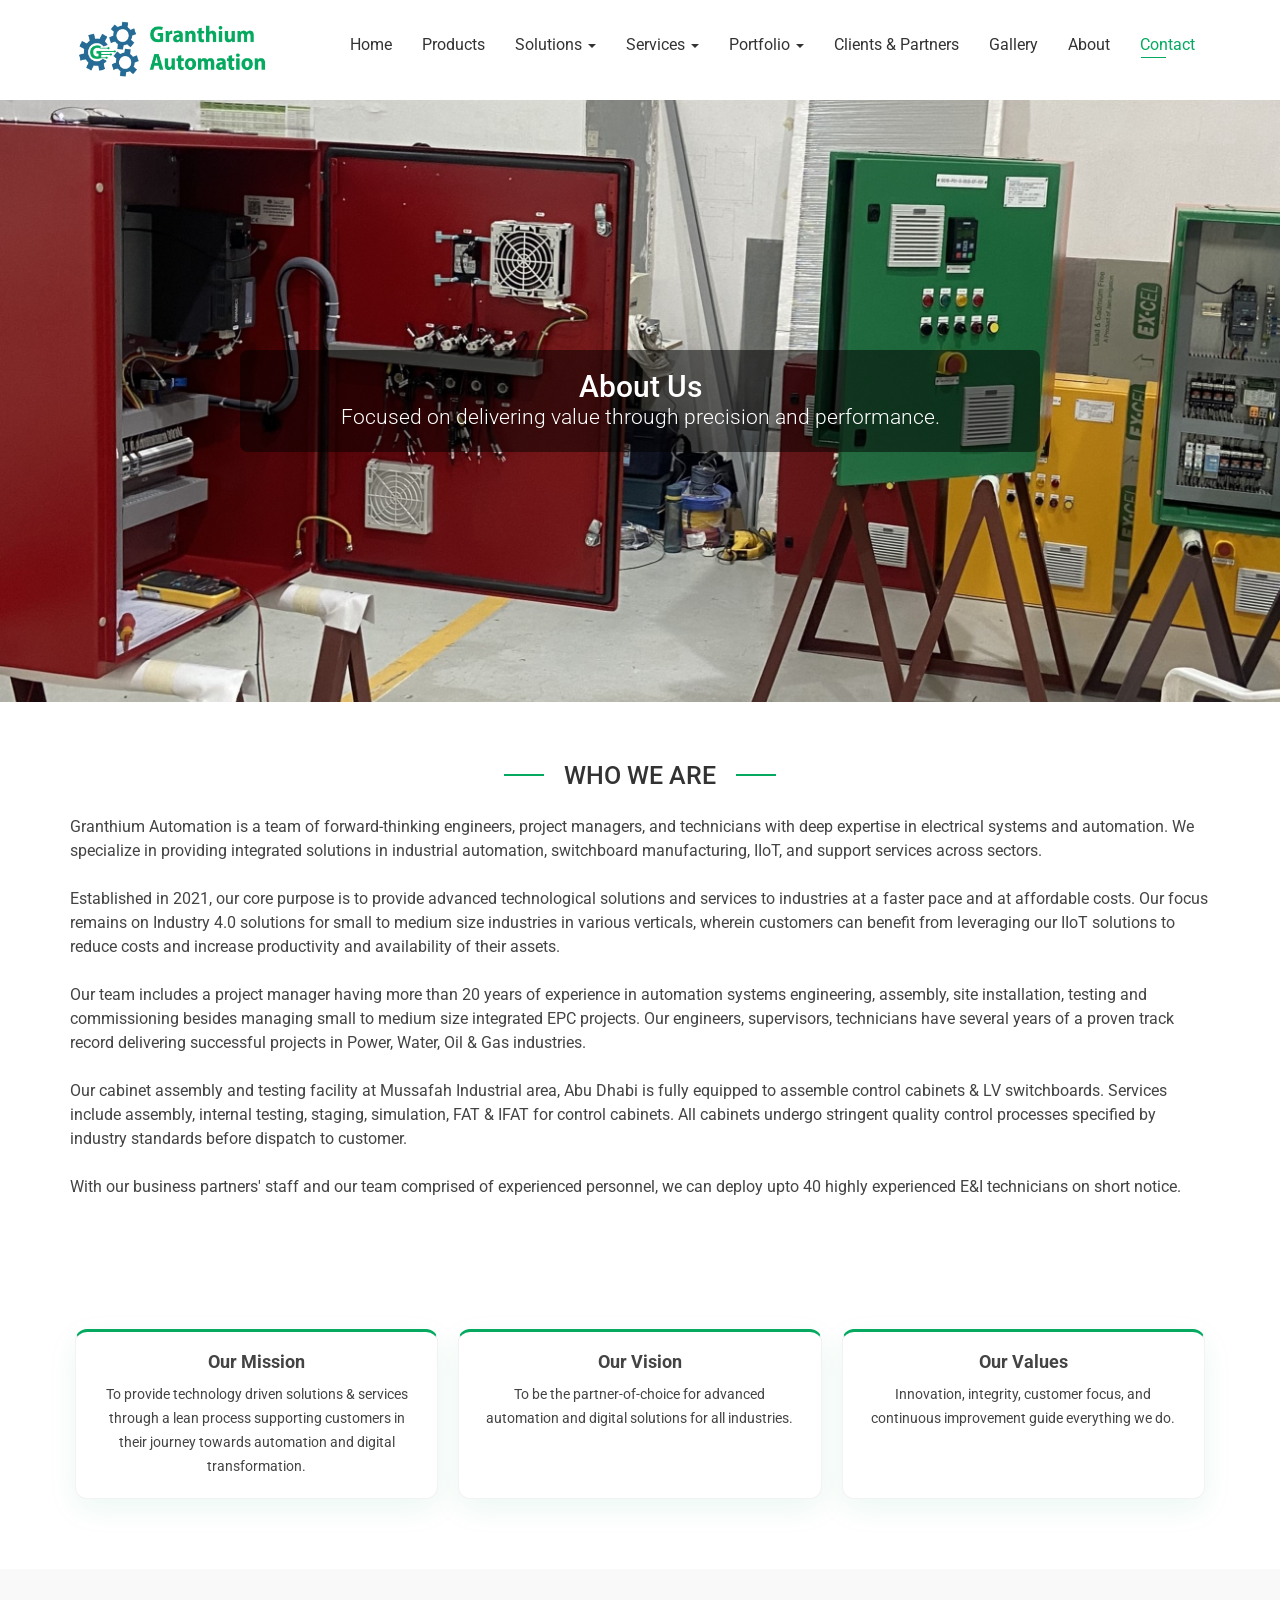
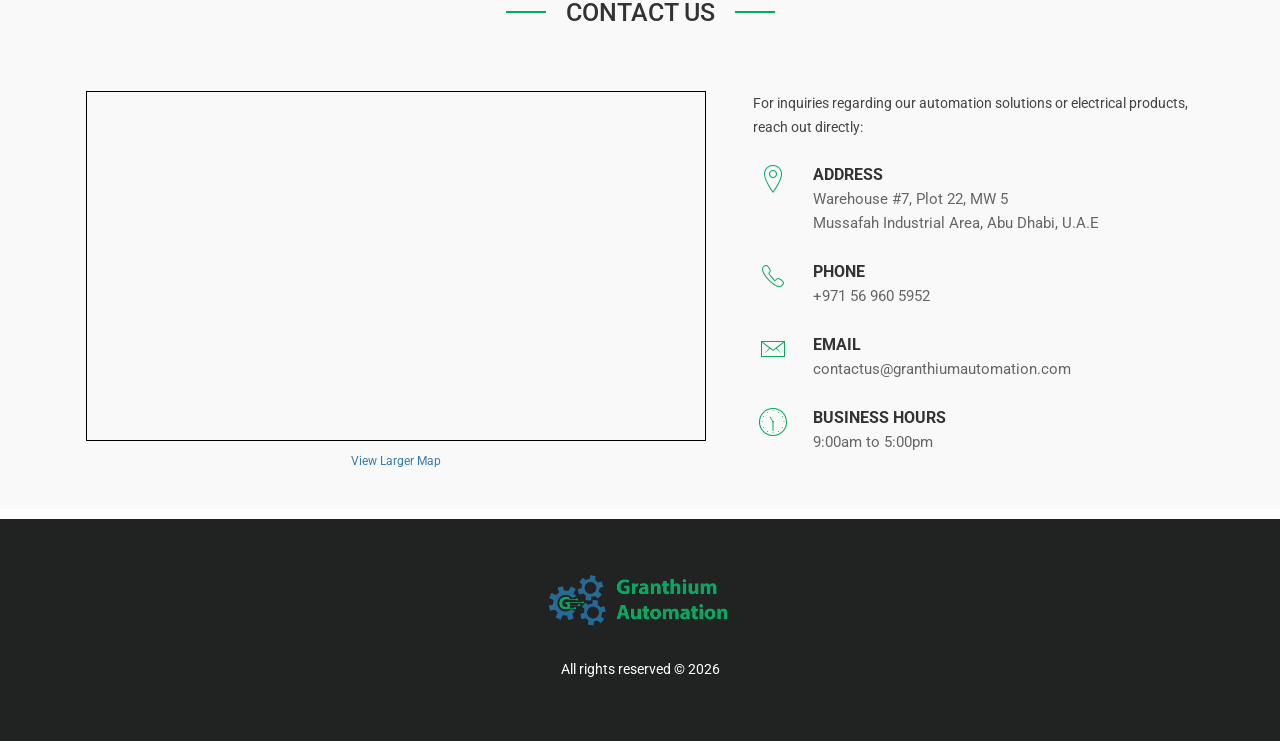
==== commit 15e36b8d: "css minified" ====
--- a/about.html
+++ b/about.html
@@ -21,7 +21,7 @@
 	<link href="https://fonts.googleapis.com/css2?family=Lora:ital@1&family=Poppins:ital,wght@0,600&family=Roboto:wght@100;300;400;500&display=swap" rel="stylesheet">
 	
 	<!-- Css link -->
-	<link rel="stylesheet" href="css/bundle.css">
+	<link rel="stylesheet" href="css/bundle.min.css">
 
 
 </head>
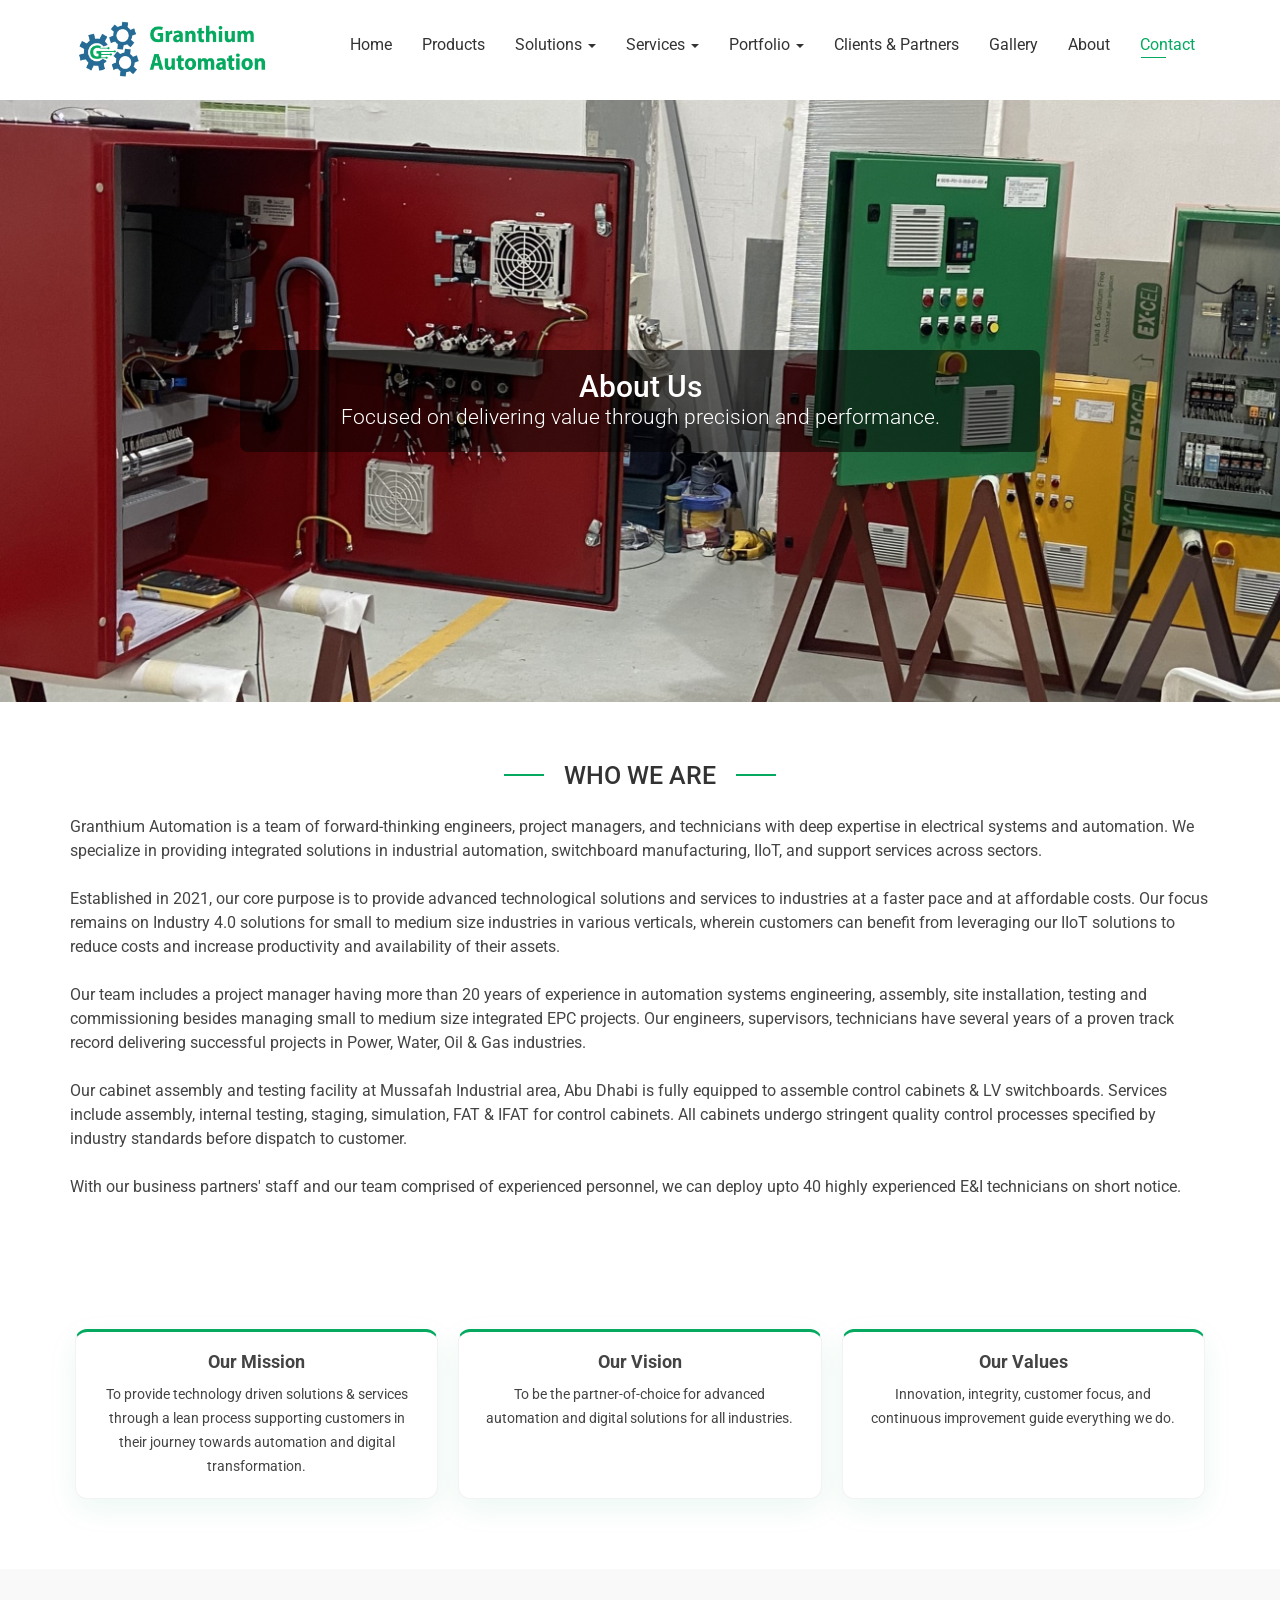
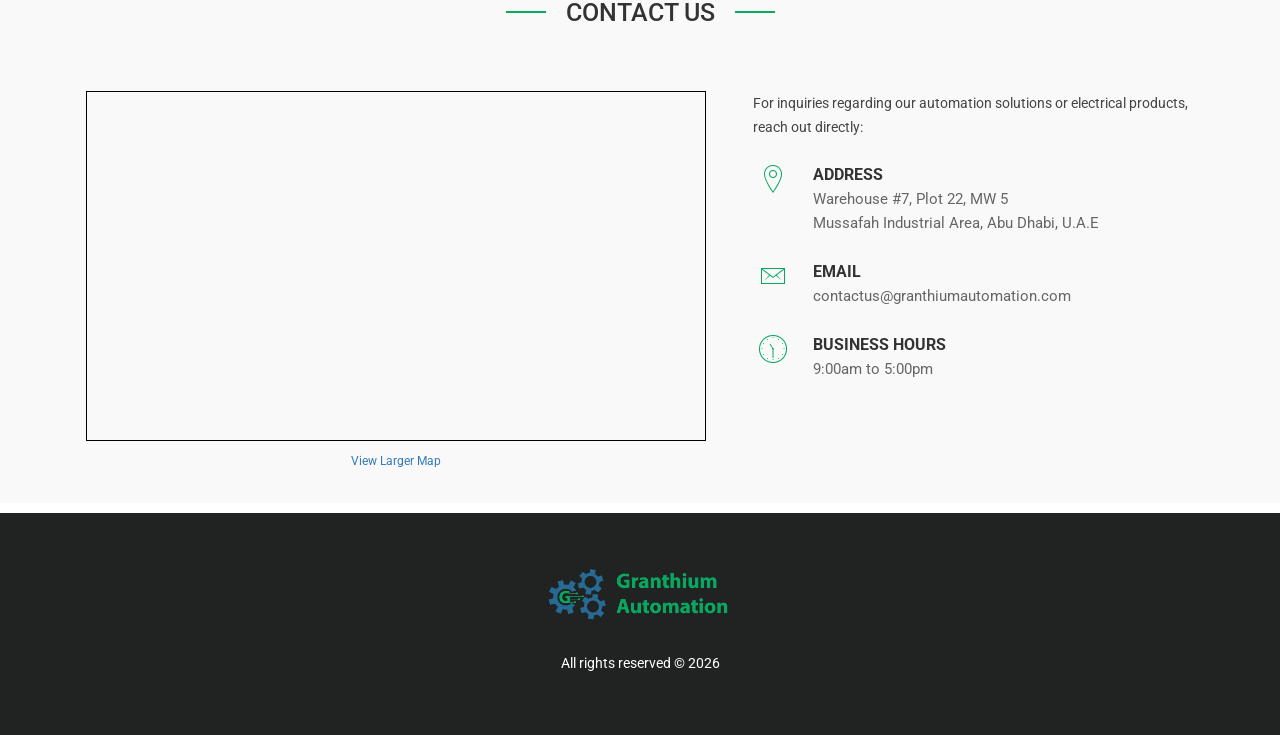
==== commit e11cda4c: "commented out contact phone" ====
--- a/about.html
+++ b/about.html
@@ -181,13 +181,13 @@
 							</div>
 						</div>
 
-						<div class="contact-item">
+						<!-- <div class="contact-item">
 							<i class="ion-ios-telephone-outline"></i>
 							<div class="contact-text">
 								<strong>Phone</strong>
 								<p><a href="tel:+971569605952">+971 56 960 5952</a></p>
 							</div>
-						</div>
+						</div> -->
 
 						<div class="contact-item">
 							<i class="ion-ios-email-outline"></i>
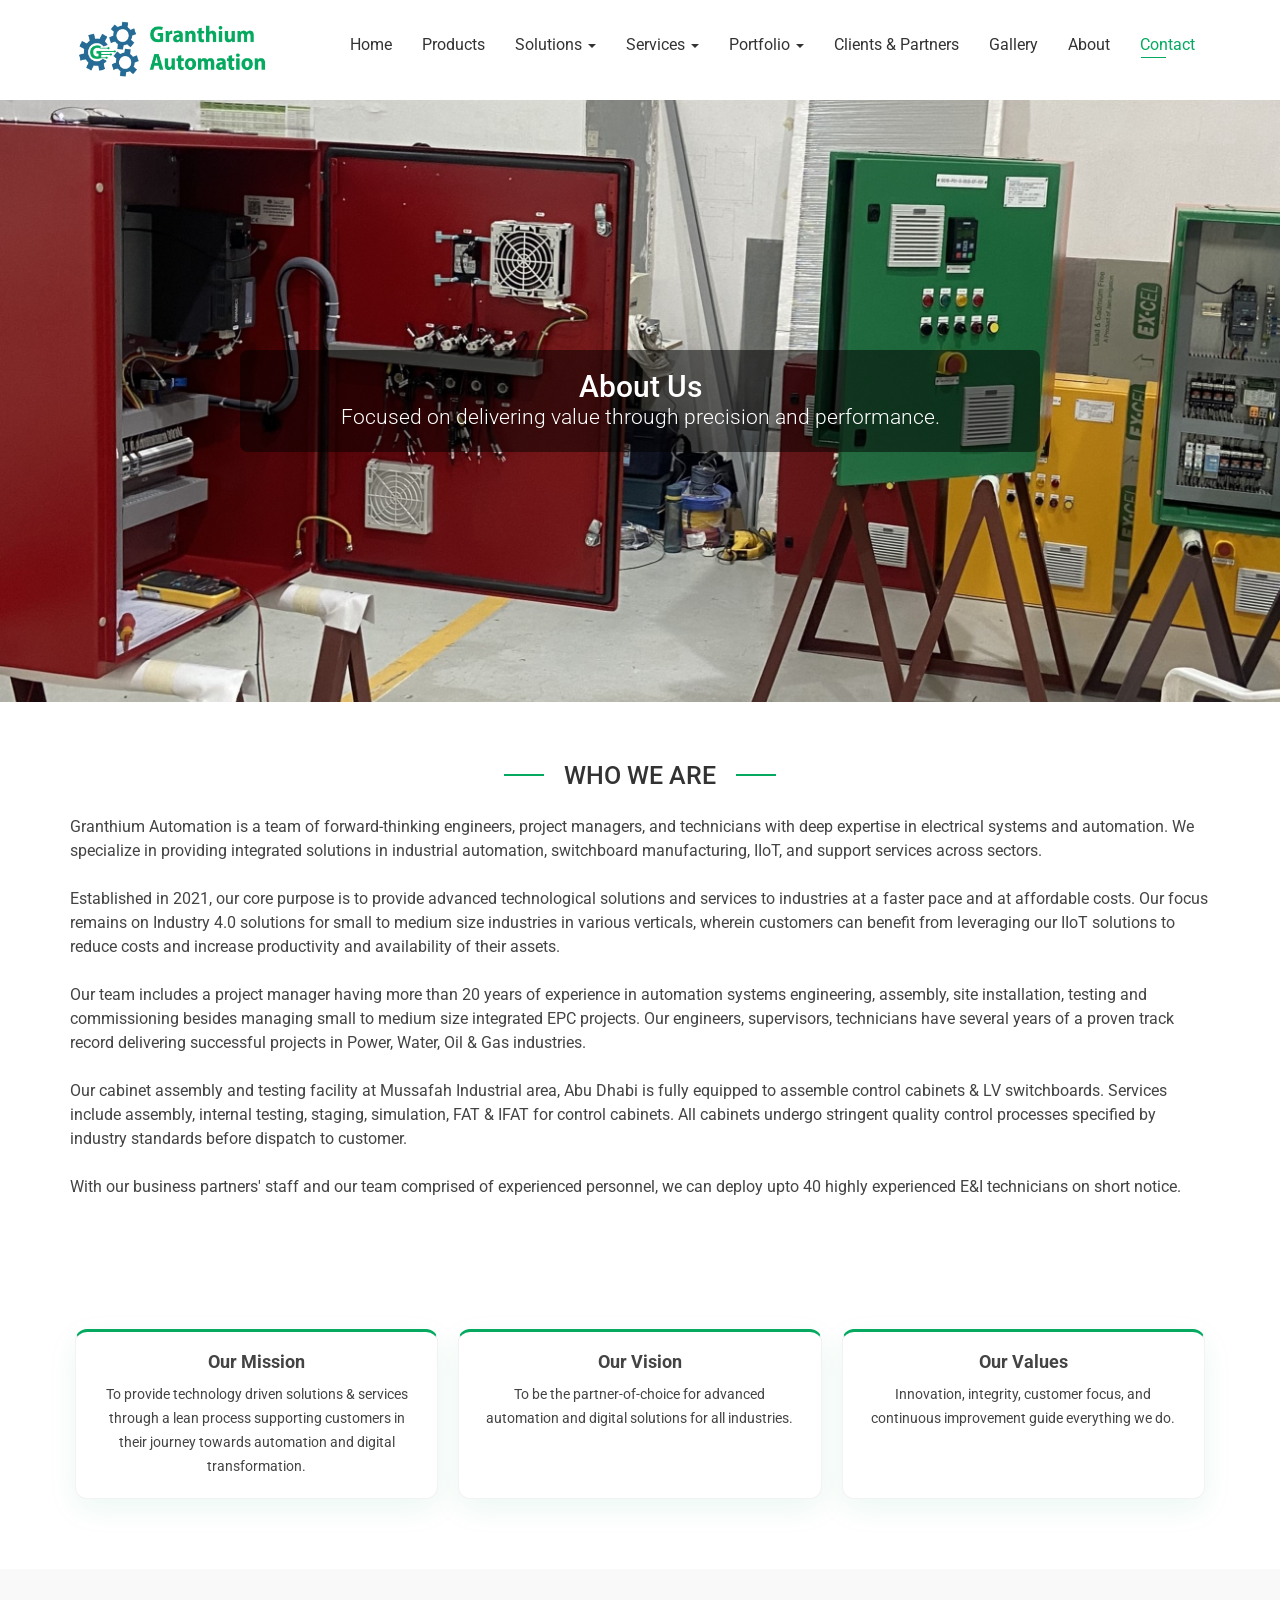
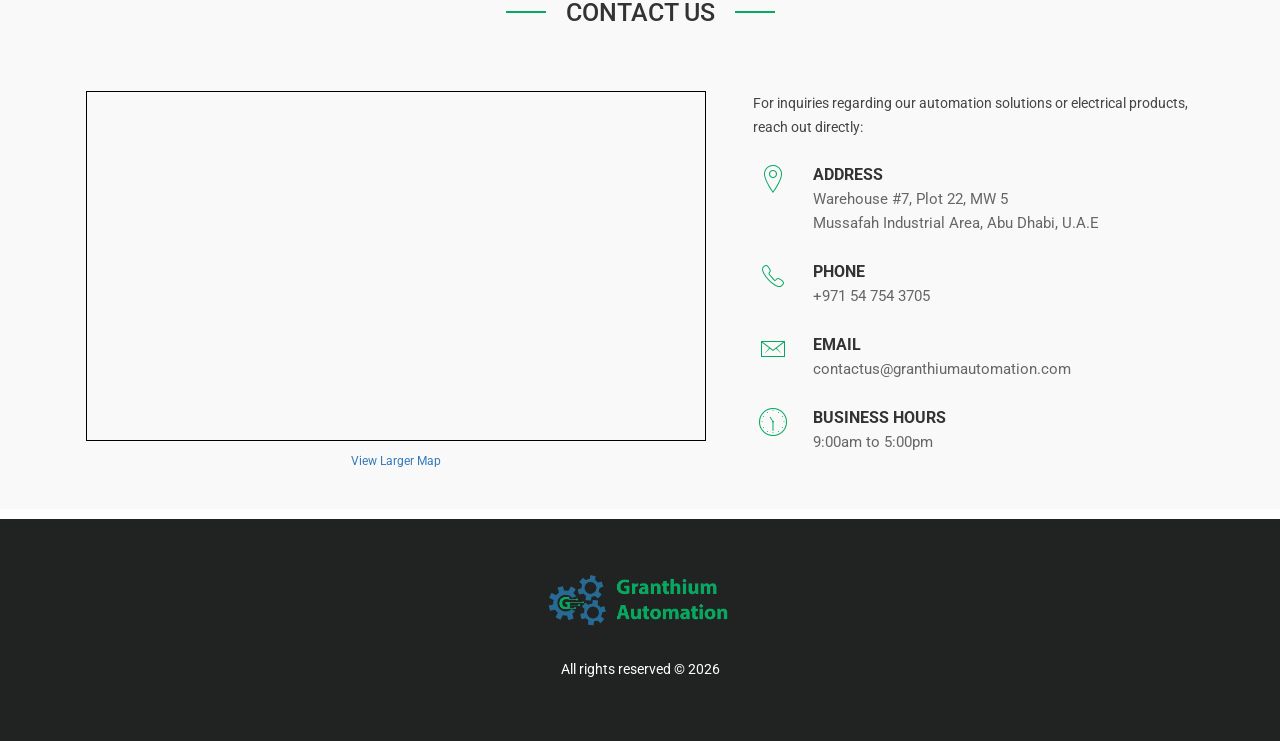
==== commit 1574bd55: "new contact" ====
--- a/about.html
+++ b/about.html
@@ -181,13 +181,13 @@
 							</div>
 						</div>
 
-						<!-- <div class="contact-item">
+						<div class="contact-item">
 							<i class="ion-ios-telephone-outline"></i>
 							<div class="contact-text">
 								<strong>Phone</strong>
-								<p><a href="tel:+971569605952">+971 56 960 5952</a></p>
-							</div>
-						</div> -->
+								<p><a href="tel:+971547543705">+971 54 754 3705</a></p>
+							</div>
+						</div>
 
 						<div class="contact-item">
 							<i class="ion-ios-email-outline"></i>
